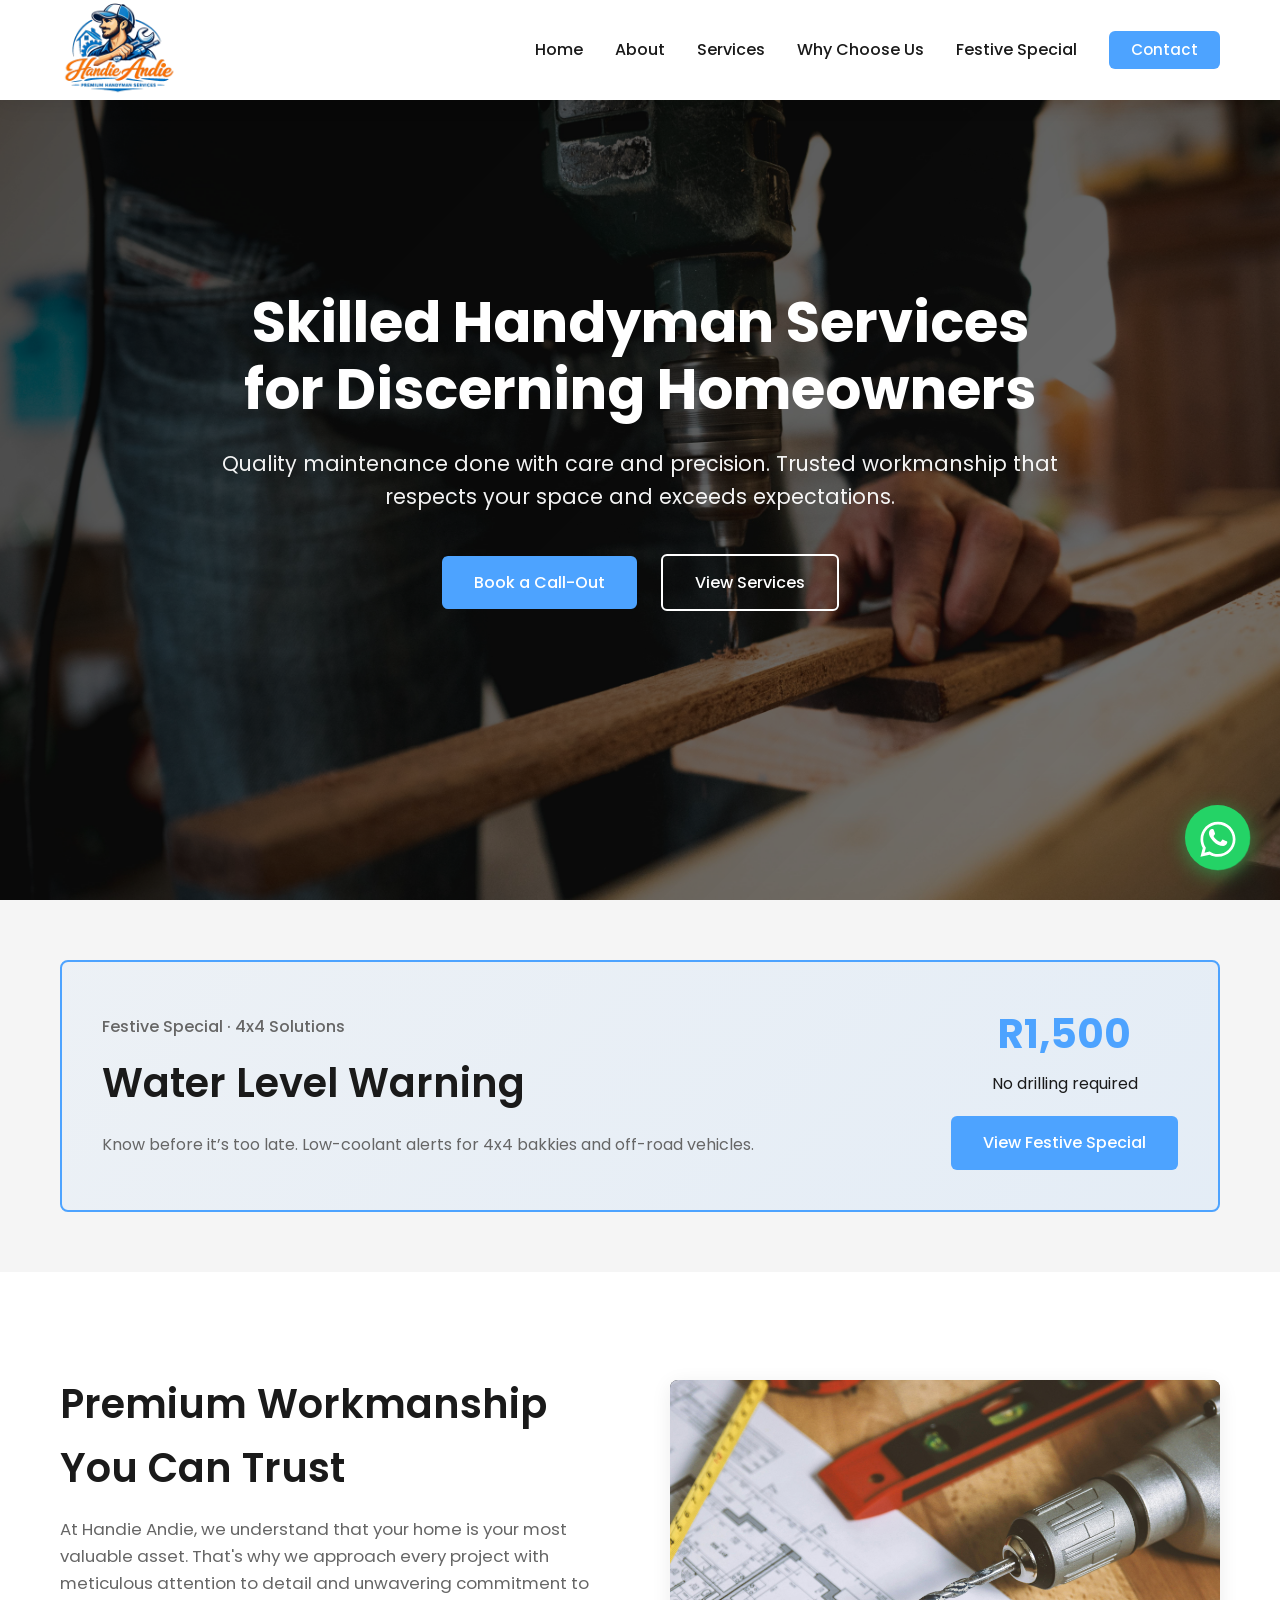
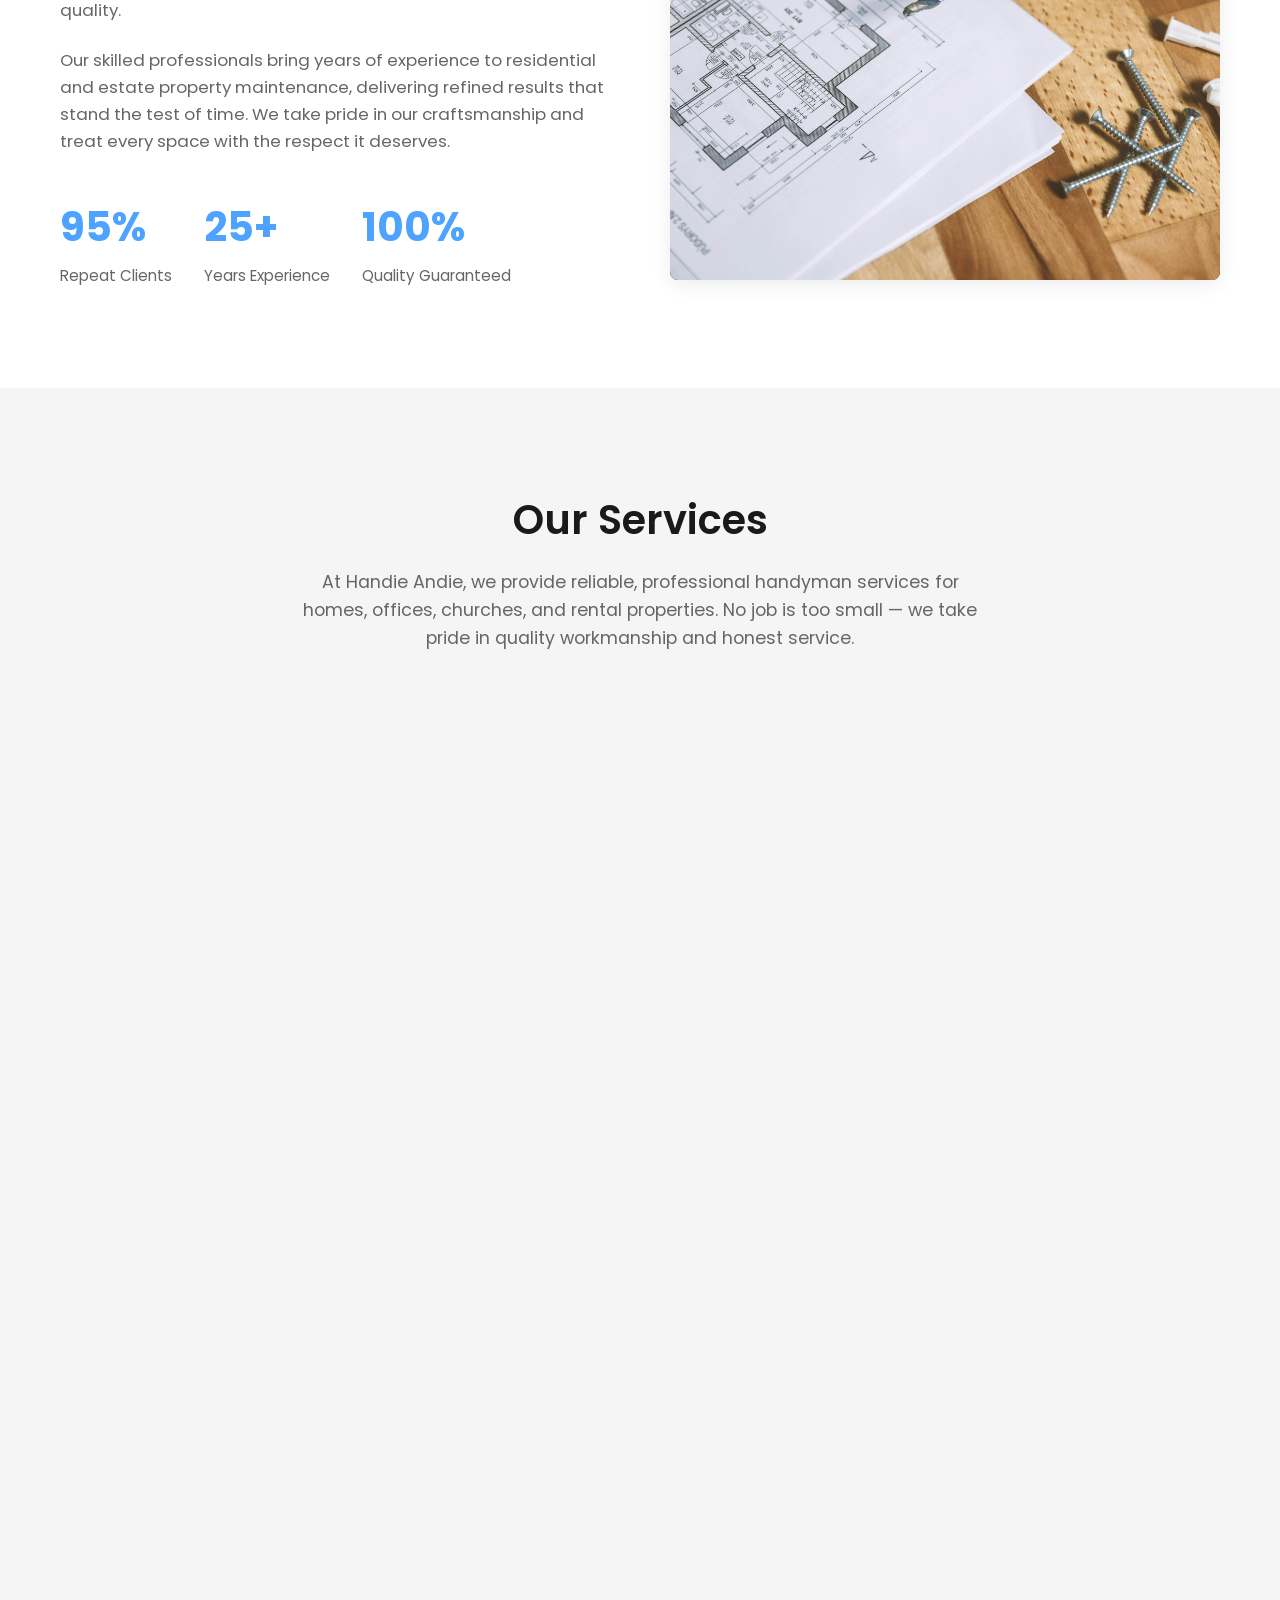
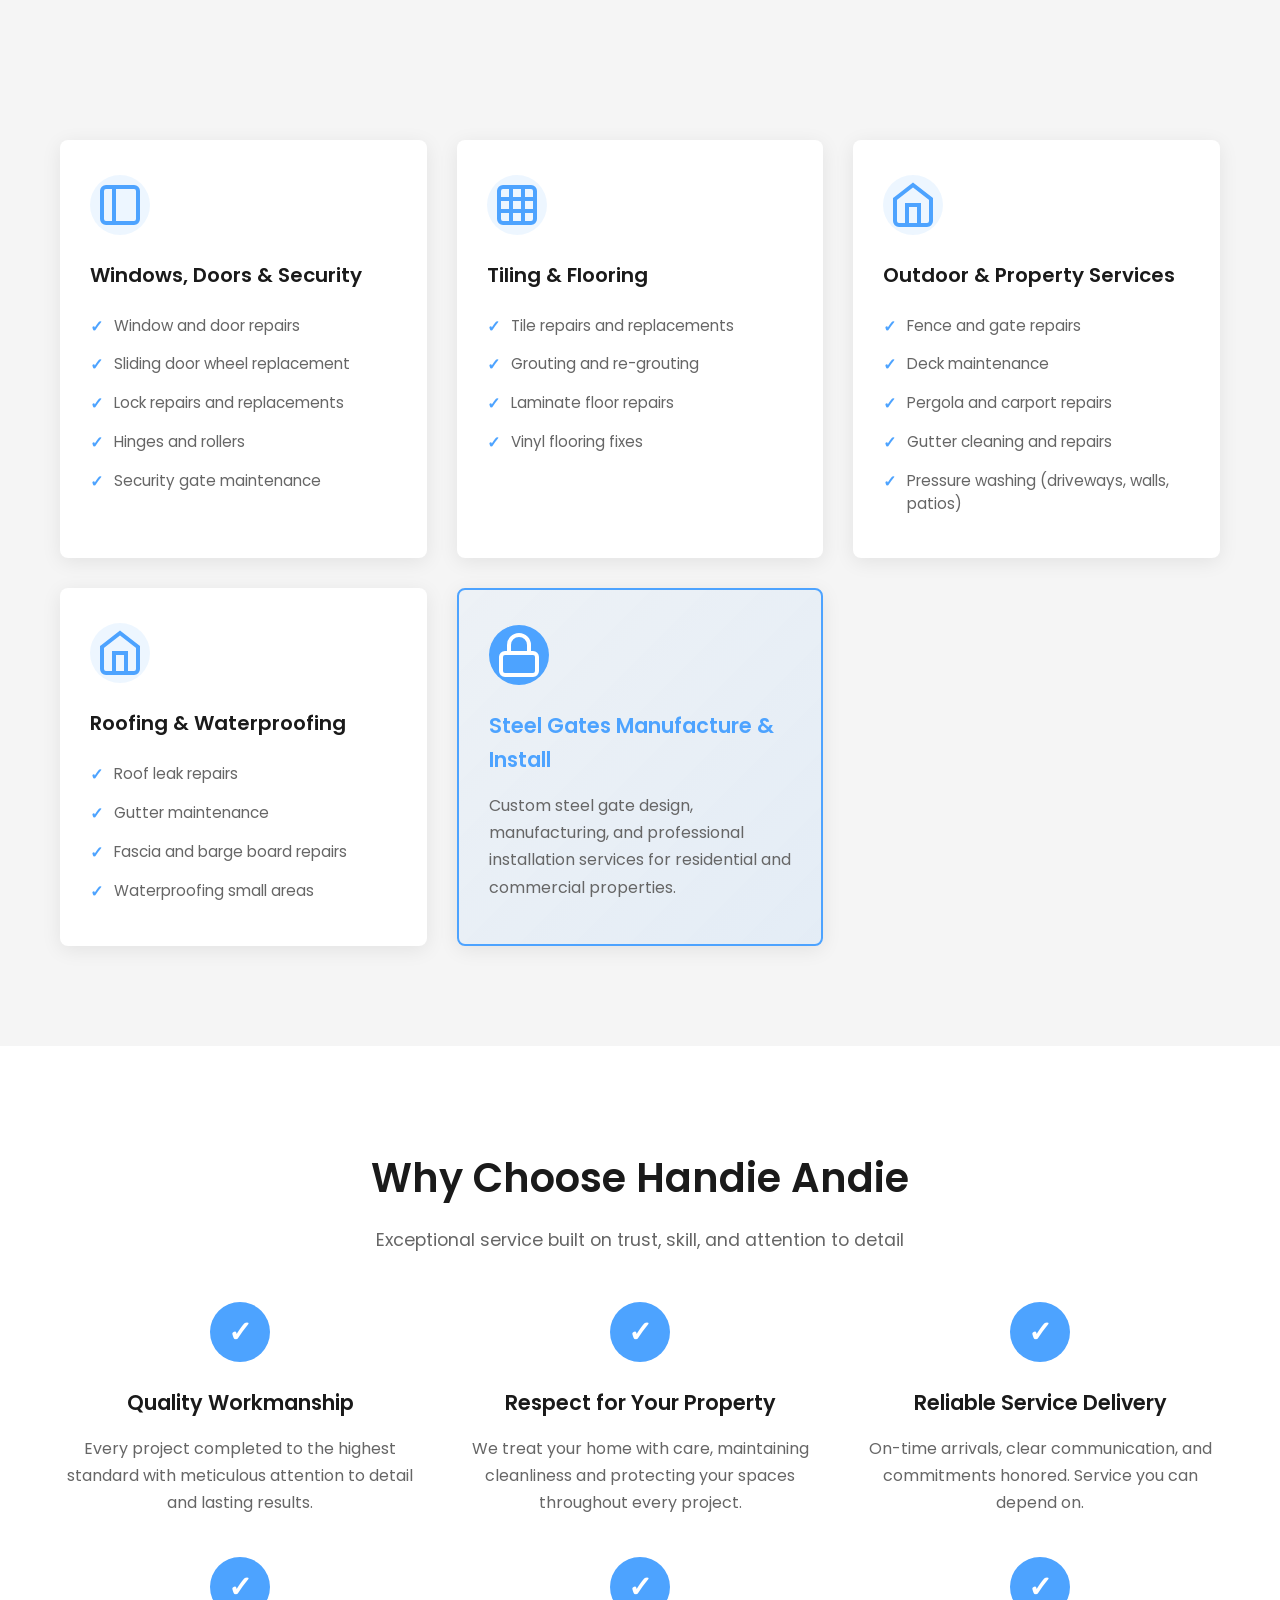
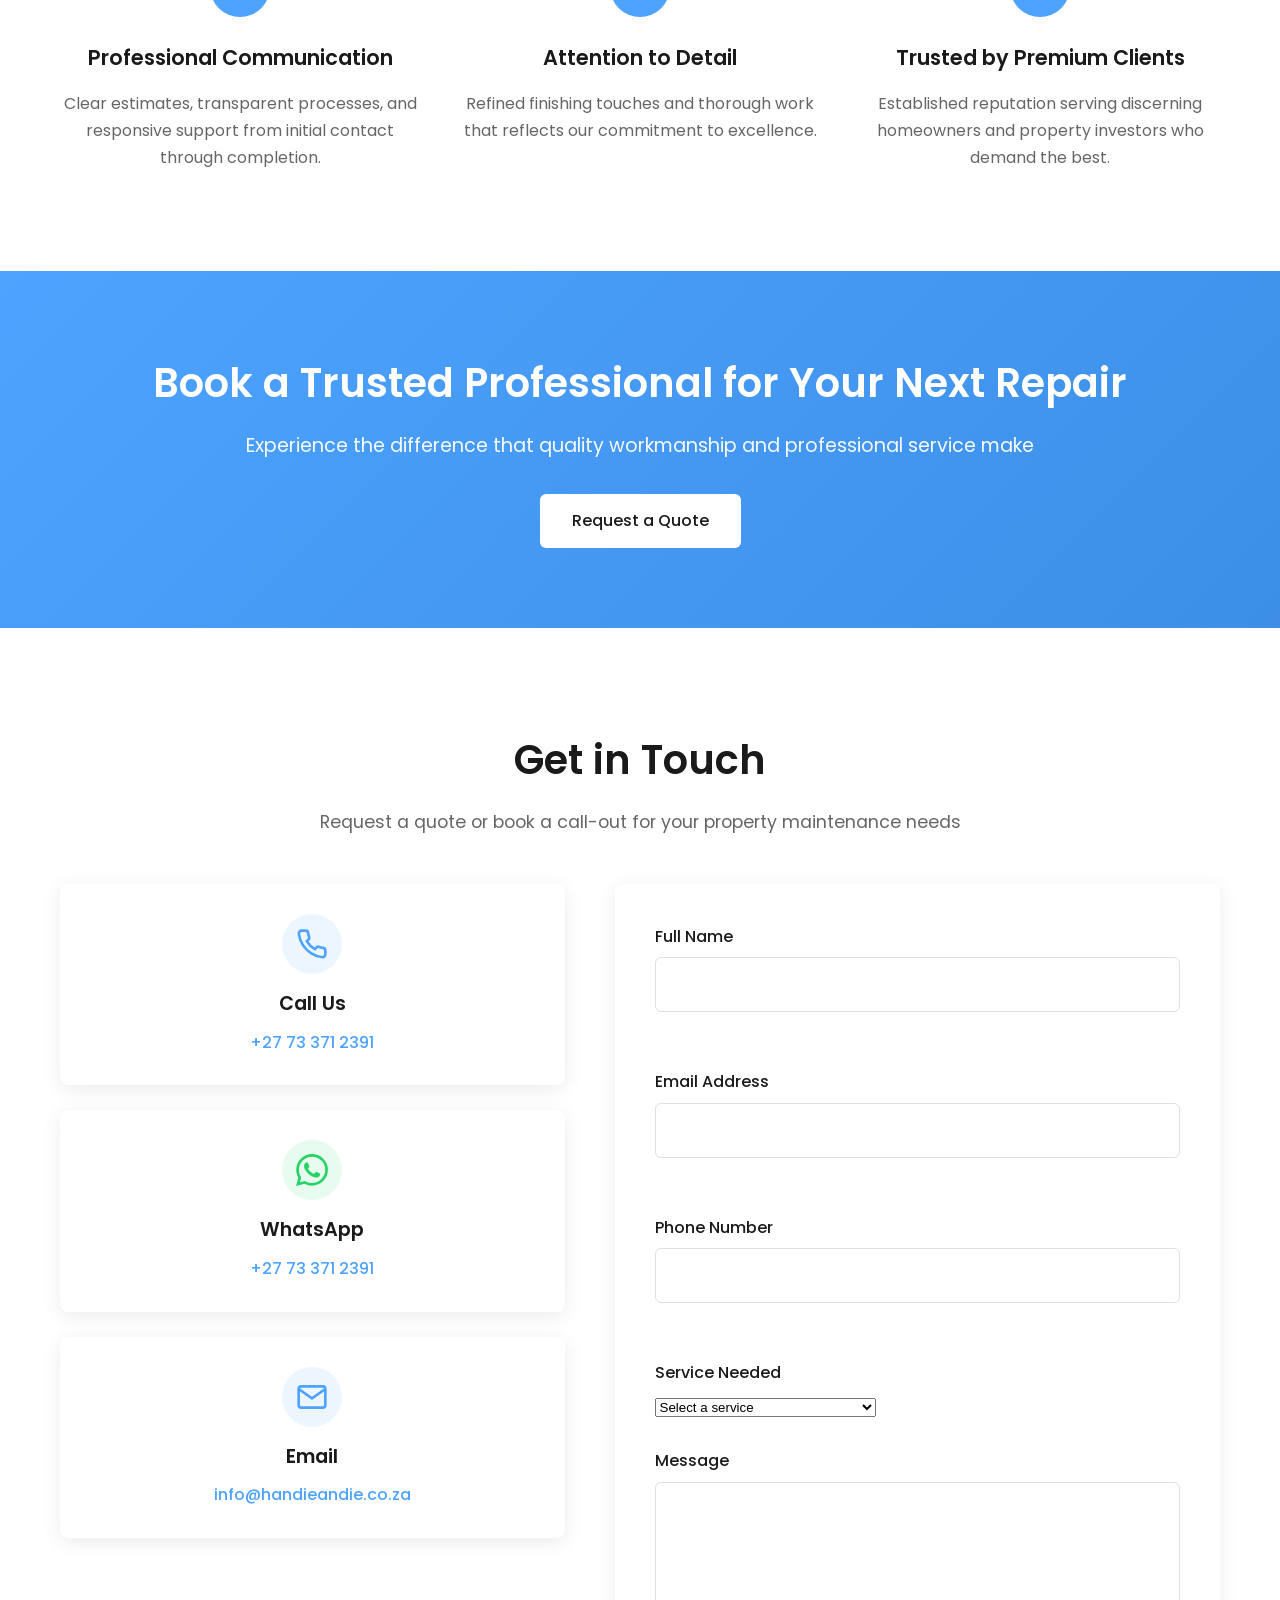
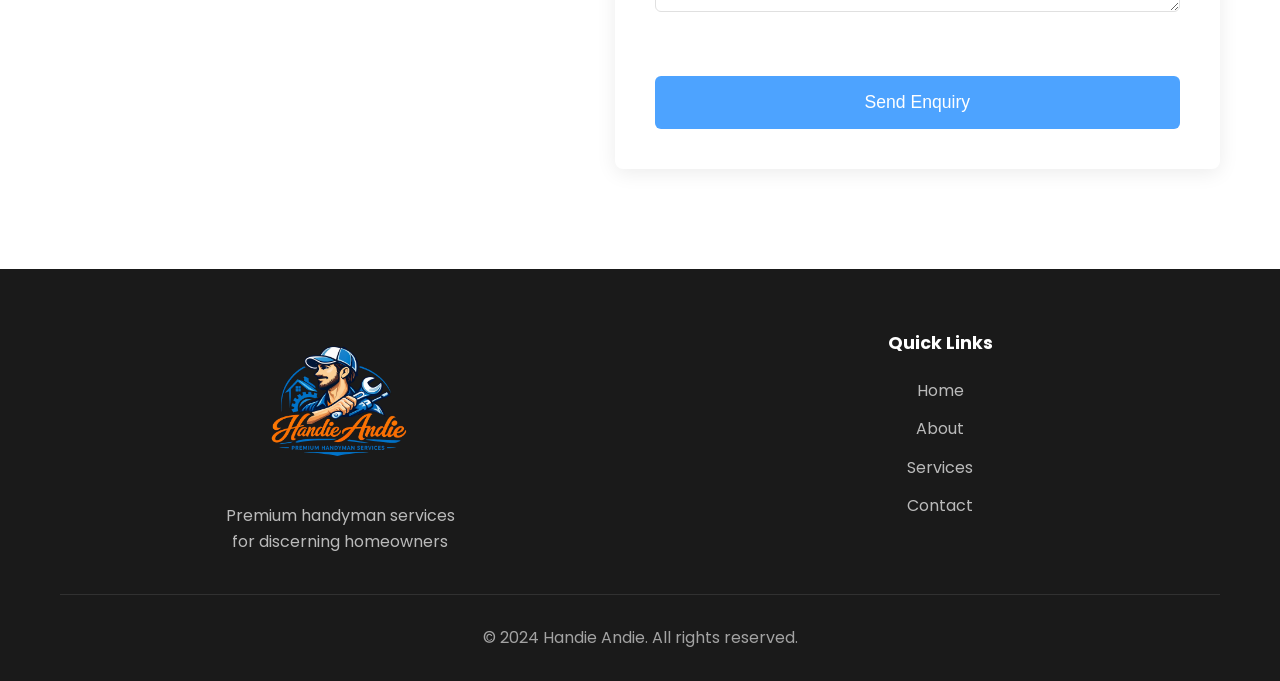
==== assets/index.html @ 2a98c017 "Add festive water-level warning special in existing Handie Andie design" ====
<!DOCTYPE html>
<html lang="en">
<head>
    <meta charset="UTF-8">
    <meta name="viewport" content="width=device-width, initial-scale=1.0">
    <meta name="description" content="Premium handyman and property maintenance services by Handie Andie. Quality workmanship for discerning homeowners.">
    <meta name="robots" content="index,follow">
    <meta name="author" content="Handie Andie">
    <link rel="canonical" href="https://handieandie.co.za/">
    <link rel="alternate" hreflang="en-ZA" href="https://handieandie.co.za/">
    <meta property="og:site_name" content="Handie Andie">
    <meta property="og:locale" content="en_ZA">
    <meta property="og:title" content="Handie Andie | Premium Handyman Services">
    <meta property="og:description" content="Premium handyman and property maintenance services by Handie Andie. Quality workmanship for discerning homeowners.">
    <meta property="og:type" content="website">
    <meta property="og:url" content="https://handieandie.co.za/">
    <meta property="og:image" content="https://handieandie.co.za/assets/images/logo.png">
    <meta property="og:image:secure_url" content="https://handieandie.co.za/assets/images/logo.png">
    <meta property="og:image:alt" content="Handie Andie Logo">
    <meta property="og:image:type" content="image/png">
    <meta property="og:image:width" content="1024">
    <meta property="og:image:height" content="1024">
    <meta name="twitter:card" content="summary_large_image">
    <meta name="twitter:title" content="Handie Andie | Premium Handyman Services">
    <meta name="twitter:description" content="Premium handyman and property maintenance services by Handie Andie. Quality workmanship for discerning homeowners.">
    <meta name="twitter:image" content="https://handieandie.co.za/assets/images/logo.png">
    <meta name="twitter:image:alt" content="Handie Andie Logo">
    <title>Handie Andie | Premium Handyman Services</title>

    <!-- Favicon -->
    <link rel="icon" href="assets/images/favicon.ico" sizes="any">
    <link rel="icon" type="image/png" sizes="32x32" href="assets/images/favicon-32x32.png">
    <link rel="icon" type="image/png" sizes="16x16" href="assets/images/favicon-16x16.png">
    <link rel="apple-touch-icon" sizes="180x180" href="assets/images/apple-touch-icon.png">
    <link rel="icon" type="image/png" sizes="192x192" href="assets/images/android-chrome-192x192.png">
    <link rel="icon" type="image/png" sizes="512x512" href="assets/images/android-chrome-512x512.png">
    
    <!-- Google Fonts -->
    <link rel="preconnect" href="https://fonts.googleapis.com">
    <link rel="preconnect" href="https://fonts.gstatic.com" crossorigin>
    <link href="https://fonts.googleapis.com/css2?family=Poppins:wght@300;400;500;600;700&display=swap" rel="stylesheet">
    
    <!-- Preload Critical Images -->
    <link rel="preload" as="image" href="assets/images/hero-1.jpg">
    <link rel="preload" as="image" href="assets/images/logo.png">
    
    <!-- Stylesheet -->
    <link rel="stylesheet" href="css/styles.css">
    <script type="application/ld+json">
    {
      "@context": "https://schema.org",
      "@graph": [
        {
          "@type": "WebSite",
          "name": "Handie Andie",
          "url": "https://handieandie.co.za/"
        },
        {
          "@type": "HomeAndConstructionBusiness",
          "name": "Handie Andie",
          "url": "https://handieandie.co.za/",
          "logo": "https://handieandie.co.za/assets/images/logo.png",
          "image": "https://handieandie.co.za/assets/images/hero-1.jpg",
          "telephone": "+27 73 371 2391",
          "email": "info@handieandie.co.za",
          "description": "Premium handyman and property maintenance services by Handie Andie. Quality workmanship for discerning homeowners.",
          "serviceType": [
            "Handyman services",
            "Property maintenance",
            "Repairs",
            "Installations"
          ],
          "areaServed": "South Africa"
        }
      ]
    }
    </script>

</head>
<body>
    <!-- Navigation -->
    <nav class="navbar" id="navbar">
        <div class="nav-container">
            <div class="nav-logo">
                <img src="assets/images/logo.png" alt="Handie Andie Logo" class="logo-img">
            </div>
            
            <div class="nav-menu" id="navMenu">
                <a href="#home" class="nav-link">Home</a>
                <a href="#about" class="nav-link">About</a>
                <a href="#services" class="nav-link">Services</a>
                <a href="#why-choose" class="nav-link">Why Choose Us</a>
                <a href="festive-special.html" class="nav-link">Festive Special</a>
                <a href="#contact" class="nav-link nav-cta btn btn-primary">Contact</a>
            </div>
            
            <div class="nav-toggle" id="navToggle">
                <span></span>
                <span></span>
                <span></span>
            </div>
        </div>
    </nav>

    <!-- Hero Section -->
    <section class="hero" id="home">
        <div class="hero-background">
            <img src="assets/images/hero-1.jpg" alt="Premium handyman service" class="hero-img">
        </div>
        <div class="hero-overlay"></div>
        <div class="hero-content">
            <h1 class="hero-title">Skilled Handyman Services for Discerning Homeowners</h1>
            <p class="hero-subtitle">Quality maintenance done with care and precision. Trusted workmanship that respects your space and exceeds expectations.</p>
            <div class="hero-buttons">
                <a href="#contact" class="btn btn-primary">Book a Call-Out</a>
                <a href="#services" class="btn btn-secondary">View Services</a>
            </div>
        </div>
    </section>

    <section class="special-home services" aria-labelledby="festive-heading">
        <div class="container">
            <div class="special-home-card service-card-featured">
                <div><p class="special-home-label">Festive Special · 4x4 Solutions</p>
                    <h2 class="section-title" id="festive-heading">Water Level Warning</h2>
                    <p class="service-description">Know before it’s too late. Low-coolant alerts for 4x4 bakkies and off-road vehicles.</p>
                </div>
                <div class="special-home-action"><p class="stat-number">R1,500</p><p>No drilling required</p><a href="festive-special.html" class="btn btn-primary">View Festive Special</a></div>
            </div>
        </div>
    </section>

    <!-- About Section -->
    <section class="about" id="about">
        <div class="container">
            <div class="about-grid">
                <div class="about-content">
                    <h2 class="section-title">Premium Workmanship You Can Trust</h2>
                    <p class="about-text">
                        At Handie Andie, we understand that your home is your most valuable asset. That's why we approach every project with meticulous attention to detail and unwavering commitment to quality.
                    </p>
                    <p class="about-text">
                        Our skilled professionals bring years of experience to residential and estate property maintenance, delivering refined results that stand the test of time. We take pride in our craftsmanship and treat every space with the respect it deserves.
                    </p>
                    <div class="about-stats">
                        <div class="stat">
                            <span class="stat-number">95%</span>
                            <span class="stat-label">Repeat Clients</span>
                        </div>
                        <div class="stat">
                            <span class="stat-number">25+</span>
                            <span class="stat-label">Years Experience</span>
                        </div>
                        <div class="stat">
                            <span class="stat-number">100%</span>
                            <span class="stat-label">Quality Guaranteed</span>
                        </div>
                    </div>
                </div>
                <div class="about-image">
                    <img data-src="assets/images/hero-2.jpg" src="assets/images/hero-2.jpg" alt="Professional handyman at work" class="about-img" loading="lazy">
                </div>
            </div>
        </div>
    </section>

    <!-- Services Section -->
<section class="services" id="services">
    <div class="container">
        <h2 class="section-title center">Our Services</h2>
        <p class="section-subtitle">At Handie Andie, we provide reliable, professional handyman services for homes, offices, churches, and rental properties. No job is too small — we take pride in quality workmanship and honest service.</p>
        
        <div class="services-grid">
            <div class="service-card">
                <div class="service-icon">
                    <svg width="48" height="48" viewBox="0 0 24 24" fill="none" stroke="currentColor" stroke-width="2">
                        <path d="M14.7 6.3a1 1 0 0 0 0 1.4l1.6 1.6a1 1 0 0 0 1.4 0l3.77-3.77a6 6 0 0 1-7.94 7.94l-6.91 6.91a2.12 2.12 0 0 1-3-3l6.91-6.91a6 6 0 0 1 7.94-7.94l-3.76 3.76z"/>
                    </svg>
                </div>
                <h3 class="service-title">General Maintenance & Repairs</h3>
                <ul class="service-list">
                    <li>General handyman repairs</li>
                    <li>Property maintenance</li>
                    <li>Small household fixes</li>
                    <li>Ongoing maintenance services</li>
                    <li>Emergency repair assistance</li>
                </ul>
            </div>

            <div class="service-card">
                <div class="service-icon">
                    <svg width="48" height="48" viewBox="0 0 24 24" fill="none" stroke="currentColor" stroke-width="2">
                        <rect x="3" y="3" width="18" height="18" rx="2"/>
                        <path d="M3 9h18M9 21V9"/>
                    </svg>
                </div>
                <h3 class="service-title">Carpentry & Woodwork</h3>
                <ul class="service-list">
                    <li>Door repairs and installations</li>
                    <li>Locks, handles, and hinges</li>
                    <li>Cupboard repairs and adjustments</li>
                    <li>Shelving installation</li>
                    <li>Skirting boards and trims</li>
                    <li>Wooden gates and fence repairs</li>
                </ul>
            </div>

            <div class="service-card">
                <div class="service-icon">
                    <svg width="48" height="48" viewBox="0 0 24 24" fill="none" stroke="currentColor" stroke-width="2">
                        <path d="M12 2.69l5.66 5.66a8 8 0 1 1-11.31 0z"/>
                        <circle cx="12" cy="12" r="1"/>
                    </svg>
                </div>
                <h3 class="service-title">Plumbing (Minor & Maintenance)</h3>
                <ul class="service-list">
                    <li>Tap repairs and replacements</li>
                    <li>Toilet repairs (leaks, flushing systems)</li>
                    <li>Basin and sink installations</li>
                    <li>Shower head and mixer replacements</li>
                    <li>Leak detection and minor repairs</li>
                    <li>Drain unblocking (light work)</li>
                </ul>
            </div>

            <div class="service-card">
                <div class="service-icon">
                    <svg width="48" height="48" viewBox="0 0 24 24" fill="none" stroke="currentColor" stroke-width="2">
                        <path d="M13 2L3 14h9l-1 8 10-12h-9l1-8z"/>
                    </svg>
                </div>
                <h3 class="service-title">Electrical (Minor & Maintenance)</h3>
                <ul class="service-list">
                    <li>Light fitting replacement</li>
                    <li>Plug and switch replacements</li>
                    <li>Ceiling fan installations</li>
                    <li>Motion sensor lights</li>
                    <li>Fault finding (basic)</li>
                    <li>General electrical maintenance</li>
                </ul>
            </div>

            <div class="service-card">
                <div class="service-icon">
                    <svg width="48" height="48" viewBox="0 0 24 24" fill="none" stroke="currentColor" stroke-width="2">
                        <path d="M12 2.69l5.66 5.66a8 8 0 1 1-11.31 0z"/>
                    </svg>
                </div>
                <h3 class="service-title">Painting & Finishing</h3>
                <ul class="service-list">
                    <li>Interior painting</li>
                    <li>Exterior painting</li>
                    <li>Touch-up painting</li>
                    <li>Doors and window frames</li>
                    <li>Waterproofing touch-ups</li>
                </ul>
            </div>

            <div class="service-card">
                <div class="service-icon">
                    <svg width="48" height="48" viewBox="0 0 24 24" fill="none" stroke="currentColor" stroke-width="2">
                        <rect x="2" y="7" width="20" height="14" rx="2"/>
                        <path d="M16 21V5a2 2 0 0 0-2-2h-4a2 2 0 0 0-2 2v16"/>
                    </svg>
                </div>
                <h3 class="service-title">Installations & Mounting</h3>
                <ul class="service-list">
                    <li>TV wall mounting</li>
                    <li>Curtain rails and blinds</li>
                    <li>Shelves and storage units</li>
                    <li>Mirrors and picture hanging</li>
                    <li>Bathroom accessories</li>
                </ul>
            </div>

            <div class="service-card">
                <div class="service-icon">
                    <svg width="48" height="48" viewBox="0 0 24 24" fill="none" stroke="currentColor" stroke-width="2">
                        <rect x="3" y="3" width="18" height="18" rx="2"/>
                        <path d="M9 3v18"/>
                    </svg>
                </div>
                <h3 class="service-title">Windows, Doors & Security</h3>
                <ul class="service-list">
                    <li>Window and door repairs</li>
                    <li>Sliding door wheel replacement</li>
                    <li>Lock repairs and replacements</li>
                    <li>Hinges and rollers</li>
                    <li>Security gate maintenance</li>
                </ul>
            </div>

            <div class="service-card">
                <div class="service-icon">
                    <svg width="48" height="48" viewBox="0 0 24 24" fill="none" stroke="currentColor" stroke-width="2">
                        <rect x="3" y="3" width="18" height="18" rx="2"/>
                        <path d="M3 9h18M3 15h18M9 3v18M15 3v18"/>
                    </svg>
                </div>
                <h3 class="service-title">Tiling & Flooring</h3>
                <ul class="service-list">
                    <li>Tile repairs and replacements</li>
                    <li>Grouting and re-grouting</li>
                    <li>Laminate floor repairs</li>
                    <li>Vinyl flooring fixes</li>
                </ul>
            </div>

            <div class="service-card">
                <div class="service-icon">
                    <svg width="48" height="48" viewBox="0 0 24 24" fill="none" stroke="currentColor" stroke-width="2">
                        <path d="M3 9l9-7 9 7v11a2 2 0 0 1-2 2H5a2 2 0 0 1-2-2z"/>
                        <polyline points="9 22 9 12 15 12 15 22"/>
                    </svg>
                </div>
                <h3 class="service-title">Outdoor & Property Services</h3>
                <ul class="service-list">
                    <li>Fence and gate repairs</li>
                    <li>Deck maintenance</li>
                    <li>Pergola and carport repairs</li>
                    <li>Gutter cleaning and repairs</li>
                    <li>Pressure washing (driveways, walls, patios)</li>
                </ul>
            </div>

            <div class="service-card">
                <div class="service-icon">
                    <svg width="48" height="48" viewBox="0 0 24 24" fill="none" stroke="currentColor" stroke-width="2">
                        <path d="M3 9l9-7 9 7v11a2 2 0 0 1-2 2H5a2 2 0 0 1-2-2z"/>
                        <polyline points="9 22 9 12 15 12 15 22"/>
                    </svg>
                </div>
                <h3 class="service-title">Roofing & Waterproofing</h3>
                <ul class="service-list">
                    <li>Roof leak repairs</li>
                    <li>Gutter maintenance</li>
                    <li>Fascia and barge board repairs</li>
                    <li>Waterproofing small areas</li>
                </ul>
            </div>

            <div class="service-card service-card-featured">
                <div class="service-icon">
                    <svg width="48" height="48" viewBox="0 0 24 24" fill="none" stroke="currentColor" stroke-width="2">
                        <rect x="3" y="11" width="18" height="11" rx="2"/>
                        <path d="M7 11V7a5 5 0 0 1 10 0v4"/>
                    </svg>
                </div>
                <h3 class="service-title">Steel Gates Manufacture & Install</h3>
                <p class="service-description">Custom steel gate design, manufacturing, and professional installation services for residential and commercial properties.</p>
            </div>
        </div>
    </div>
</section>

    <!-- Why Choose Us Section -->
    <section class="why-choose" id="why-choose">
        <div class="container">
            <h2 class="section-title center">Why Choose Handie Andie</h2>
            <p class="section-subtitle">Exceptional service built on trust, skill, and attention to detail</p>
            
            <div class="features-grid">
                <div class="feature">
                    <div class="feature-icon">✓</div>
                    <h3 class="feature-title">Quality Workmanship</h3>
                    <p class="feature-text">Every project completed to the highest standard with meticulous attention to detail and lasting results.</p>
                </div>

                <div class="feature">
                    <div class="feature-icon">✓</div>
                    <h3 class="feature-title">Respect for Your Property</h3>
                    <p class="feature-text">We treat your home with care, maintaining cleanliness and protecting your spaces throughout every project.</p>
                </div>

                <div class="feature">
                    <div class="feature-icon">✓</div>
                    <h3 class="feature-title">Reliable Service Delivery</h3>
                    <p class="feature-text">On-time arrivals, clear communication, and commitments honored. Service you can depend on.</p>
                </div>

                <div class="feature">
                    <div class="feature-icon">✓</div>
                    <h3 class="feature-title">Professional Communication</h3>
                    <p class="feature-text">Clear estimates, transparent processes, and responsive support from initial contact through completion.</p>
                </div>

                <div class="feature">
                    <div class="feature-icon">✓</div>
                    <h3 class="feature-title">Attention to Detail</h3>
                    <p class="feature-text">Refined finishing touches and thorough work that reflects our commitment to excellence.</p>
                </div>

                <div class="feature">
                    <div class="feature-icon">✓</div>
                    <h3 class="feature-title">Trusted by Premium Clients</h3>
                    <p class="feature-text">Established reputation serving discerning homeowners and property investors who demand the best.</p>
                </div>
            </div>
        </div>
    </section>

    <!-- CTA Strip -->
    <section class="cta-strip">
        <div class="container">
            <div class="cta-content">
                <h2 class="cta-title">Book a Trusted Professional for Your Next Repair</h2>
                <p class="cta-text">Experience the difference that quality workmanship and professional service make</p>
                <a href="#contact" class="btn btn-light">Request a Quote</a>
            </div>
        </div>
    </section>

    <!-- Contact Section -->
    <section class="contact" id="contact">
        <div class="container">
            <h2 class="section-title center">Get in Touch</h2>
            <p class="section-subtitle">Request a quote or book a call-out for your property maintenance needs</p>
            
            <div class="contact-content">
                <div class="contact-info">
                    <div class="contact-card">
                        <div class="contact-icon">
                            <svg width="32" height="32" viewBox="0 0 24 24" fill="none" stroke="currentColor" stroke-width="2">
                                <path d="M22 16.92v3a2 2 0 0 1-2.18 2 19.79 19.79 0 0 1-8.63-3.07 19.5 19.5 0 0 1-6-6 19.79 19.79 0 0 1-3.07-8.67A2 2 0 0 1 4.11 2h3a2 2 0 0 1 2 1.72 12.84 12.84 0 0 0 .7 2.81 2 2 0 0 1-.45 2.11L8.09 9.91a16 16 0 0 0 6 6l1.27-1.27a2 2 0 0 1 2.11-.45 12.84 12.84 0 0 0 2.81.7A2 2 0 0 1 22 16.92z"/>
                            </svg>
                        </div>
                        <h3>Call Us</h3>
                        <p><a href="tel:+27733712391">+27 73 371 2391</a></p>
                    </div>

                    <div class="contact-card">
                        <div class="contact-icon whatsapp">
                            <svg width="32" height="32" viewBox="0 0 24 24" fill="currentColor">
                                <path d="M17.472 14.382c-.297-.149-1.758-.867-2.03-.967-.273-.099-.471-.148-.67.15-.197.297-.767.966-.94 1.164-.173.199-.347.223-.644.075-.297-.15-1.255-.463-2.39-1.475-.883-.788-1.48-1.761-1.653-2.059-.173-.297-.018-.458.13-.606.134-.133.298-.347.446-.52.149-.174.198-.298.298-.497.099-.198.05-.371-.025-.52-.075-.149-.669-1.612-.916-2.207-.242-.579-.487-.5-.669-.51-.173-.008-.371-.01-.57-.01-.198 0-.52.074-.792.372-.272.297-1.04 1.016-1.04 2.479 0 1.462 1.065 2.875 1.213 3.074.149.198 2.096 3.2 5.077 4.487.709.306 1.262.489 1.694.625.712.227 1.36.195 1.871.118.571-.085 1.758-.719 2.006-1.413.248-.694.248-1.289.173-1.413-.074-.124-.272-.198-.57-.347m-5.421 7.403h-.004a9.87 9.87 0 01-5.031-1.378l-.361-.214-3.741.982.998-3.648-.235-.374a9.86 9.86 0 01-1.51-5.26c.001-5.45 4.436-9.884 9.888-9.884 2.64 0 5.122 1.03 6.988 2.898a9.825 9.825 0 012.893 6.994c-.003 5.45-4.437 9.884-9.885 9.884m8.413-18.297A11.815 11.815 0 0012.05 0C5.495 0 .16 5.335.157 11.892c0 2.096.547 4.142 1.588 5.945L.057 24l6.305-1.654a11.882 11.882 0 005.683 1.448h.005c6.554 0 11.89-5.335 11.893-11.893a11.821 11.821 0 00-3.48-8.413z"/>
                            </svg>
                        </div>
                        <h3>WhatsApp</h3>
                        <p><a href="https://wa.me/27733712391?text=Hi%20Handie%20Andie,%20I'd%20like%20to%20enquire%20about%20your%20handyman%20services." target="_blank" rel="noopener noreferrer">+27 73 371 2391</a></p>
                    </div>

                    <div class="contact-card">
                        <div class="contact-icon">
                            <svg width="32" height="32" viewBox="0 0 24 24" fill="none" stroke="currentColor" stroke-width="2">
                                <path d="M4 4h16c1.1 0 2 .9 2 2v12c0 1.1-.9 2-2 2H4c-1.1 0-2-.9-2-2V6c0-1.1.9-2 2-2z"/>
                                <polyline points="22,6 12,13 2,6"/>
                            </svg>
                        </div>
                        <h3>Email</h3>
                        <p><a href="mailto:info@handieandie.co.za">info@handieandie.co.za</a></p>
                    </div>
                </div>

                <form class="contact-form" id="contactForm" action="https://formsubmit.co/info@handieandie.co.za" method="POST">
                    <!-- FormSubmit Configuration -->
                    <input type="hidden" name="_subject" value="New enquiry from Handie Andie website">
                    <input type="hidden" name="_captcha" value="false">
                    <input type="hidden" name="_template" value="table">
                    <input type="text" name="_honey" style="display:none">
                    <div class="form-row">
                        <div class="form-group">
                            <label for="name">Full Name</label>
                            <input type="text" id="name" name="name" required>
                            <span class="error-message" id="nameError"></span>
                        </div>

                        <div class="form-group">
                            <label for="email">Email Address</label>
                            <input type="email" id="email" name="email" required>
                            <span class="error-message" id="emailError"></span>
                        </div>
                    </div>

                    <div class="form-row">
                        <div class="form-group">
                            <label for="phone">Phone Number</label>
                            <input type="tel" id="phone" name="phone" required>
                            <span class="error-message" id="phoneError"></span>
                        </div>

                        <div class="form-group">
                            <label for="service">Service Needed</label>
                            <select id="service" name="service">
                                <option value="">Select a service</option>
                                <option value="general-maintenance">General Maintenance & Repairs</option>
                                <option value="carpentry">Carpentry & Woodwork</option>
                                <option value="plumbing">Plumbing (Minor & Maintenance)</option>
                                <option value="electrical">Electrical (Minor & Maintenance)</option>
                                <option value="painting">Painting & Finishing</option>
                                <option value="installations">Installations & Mounting</option>
                                <option value="windows-doors-security">Windows, Doors & Security</option>
                                <option value="tiling-flooring">Tiling & Flooring</option>
                                <option value="outdoor-property">Outdoor & Property Services</option>
                                <option value="roofing-waterproofing">Roofing & Waterproofing</option>
                                <option value="steel-gates">Steel Gates Manufacture & Install</option>
                                <option value="other">Other</option>
                            </select>
                        </div>
                    </div>

                    <div class="form-group">
                        <label for="message">Message</label>
                        <textarea id="message" name="message" rows="4"></textarea>
                        <span class="error-message" id="messageError"></span>
                    </div>

                    <button type="submit" class="btn btn-primary btn-submit">Send Enquiry</button>
                    <div class="success-message" id="successMessage">Thank you! We'll be in touch shortly.</div>
                </form>
            </div>
        </div>
    </section>

    <!-- Footer -->
    <footer class="footer">
        <div class="container">
            <div class="footer-content">
                <div class="footer-brand">
                    <img src="assets/images/logo.png" alt="Handie Andie Logo" class="footer-logo">
                    <p>Premium handyman services for discerning homeowners</p>
                </div>
                
                <div class="footer-links">
                    <h4>Quick Links</h4>
                    <a href="#home">Home</a>
                    <a href="#about">About</a>
                    <a href="#services">Services</a>
                    <a href="#contact">Contact</a>
                </div>
                
            </div>
            
            <div class="footer-bottom">
                <p>&copy; 2024 Handie Andie. All rights reserved.</p>
            </div>
        </div>
    </footer>

    <!-- JavaScript -->
    <script src="js/main.js"></script>

    <!-- WhatsApp Widget -->
    <a href="https://wa.me/27733712391?text=Hi%20Handie%20Andie,%20I'd%20like%20to%20enquire%20about%20your%20handyman%20services." class="whatsapp-widget" target="_blank" rel="noopener noreferrer" aria-label="Chat on WhatsApp">
        <svg viewBox="0 0 32 32" fill="none" xmlns="http://www.w3.org/2000/svg">
            <path fill-rule="evenodd" clip-rule="evenodd" d="M16 31C23.732 31 30 24.732 30 17C30 9.26801 23.732 3 16 3C8.26801 3 2 9.26801 2 17C2 19.5109 2.661 21.8674 3.81847 23.905L2 31L9.31486 29.3038C11.3014 30.3854 13.5789 31 16 31ZM16 28.8462C22.5425 28.8462 27.8462 23.5425 27.8462 17C27.8462 10.4575 22.5425 5.15385 16 5.15385C9.45755 5.15385 4.15385 10.4575 4.15385 17C4.15385 19.5328 4.9445 21.8811 6.29184 23.7885L5.23077 27.7692L9.27993 26.7569C11.1894 28.0746 13.5126 28.8462 16 28.8462Z" fill="white"/>
            <path d="M12.5 9.49989C12.1672 8.83131 11.6565 8.8905 11.1407 8.8905C10.2188 8.8905 8.78125 9.99478 8.78125 12.05C8.78125 13.7343 9.52345 15.578 12.0244 18.3361C14.438 20.9979 17.6094 22.3748 20.2422 22.3279C22.875 22.2811 23.4167 20.0154 23.4167 19.2503C23.4167 18.9112 23.2062 18.742 23.0613 18.696C22.1641 18.2654 20.5093 17.4631 20.1328 17.3124C19.7563 17.1617 19.5597 17.3656 19.4375 17.4765C19.0961 17.8018 18.4193 18.7608 18.1875 18.9765C17.9558 19.1922 17.6103 19.083 17.4665 19.0015C16.9374 18.7892 15.5029 18.1511 14.3595 17.0426C12.9453 15.6718 12.8623 15.2001 12.5959 14.7803C12.3828 14.4444 12.5392 14.2384 12.6172 14.1483C12.9219 13.7968 13.3426 13.254 13.5313 12.9843C13.7199 12.7145 13.5702 12.305 13.4803 12.05C13.0938 10.953 12.7663 10.0347 12.5 9.49989Z" fill="white"/>
        </svg>
    </a>

</body>
</html>
---- assets/css/styles.css ----
/* ===================================
   HANDIE ANDIE PREMIUM STYLES
   =================================== */

/* Base Styles & Reset */
* {
    margin: 0;
    padding: 0;
    box-sizing: border-box;
}

:root {
    --primary-color: #4da3ff;
    --dark-color: #1a1a1a;
    --light-color: #ffffff;
    --gray-color: #666666;
    --light-gray: #f5f5f5;
    --border-color: #e0e0e0;
    --shadow: 0 4px 20px rgba(0, 0, 0, 0.08);
    --shadow-hover: 0 8px 30px rgba(0, 0, 0, 0.12);
    --transition: all 0.3s ease;
}

html {
    scroll-behavior: smooth;
}

body {
    font-family: 'Poppins', sans-serif;
    font-size: 16px;
    line-height: 1.6;
    color: var(--dark-color);
    background-color: var(--light-color);
    overflow-x: hidden;
}

img {
    max-width: 100%;
    height: auto;
    display: block;
}

a {
    text-decoration: none;
    color: inherit;
}

/* Container */
.container {
    max-width: 1200px;
    margin: 0 auto;
    padding: 0 20px;
    width: 100%;
}

/* Section Titles */
.section-title {
    font-size: 2.5rem;
    font-weight: 600;
    margin-bottom: 1rem;
    color: var(--dark-color);
}

.section-title.center {
    text-align: center;
}

.section-subtitle {
    font-size: 1.1rem;
    color: var(--gray-color);
    text-align: center;
    margin-bottom: 3rem;
    max-width: 700px;
    margin-left: auto;
    margin-right: auto;
}

/* Buttons */
.btn {
    display: inline-block;
    padding: 14px 32px;
    font-size: 1rem;
    font-weight: 500;
    border-radius: 6px;
    transition: var(--transition);
    cursor: pointer;
    border: none;
    text-align: center;
}

.btn-primary {
    background-color: var(--primary-color);
    color: var(--light-color);
}

.btn-primary:hover {
    background-color: #3d8fe6;
    transform: translateY(-2px);
    box-shadow: 0 6px 20px rgba(77, 163, 255, 0.3);
}

.btn-secondary {
    background-color: transparent;
    color: var(--light-color);
    border: 2px solid var(--light-color);
}

.btn-secondary:hover {
    background-color: var(--light-color);
    color: var(--dark-color);
}

.btn-light {
    background-color: var(--light-color);
    color: var(--dark-color);
}

.btn-light:hover {
    background-color: var(--light-gray);
    transform: translateY(-2px);
    box-shadow: var(--shadow-hover);
}

/* Prevent layout shift on load */
html, body {
    width: 100%;
    overflow-x: hidden;
    position: relative;
}

body {
    min-height: 100vh;
}

/* ===================================
   NAVIGATION
   =================================== */
.navbar {
    position: fixed;
    top: 0;
    left: 0;
    right: 0;
    width: 100%;
    background-color: var(--light-color);
    box-shadow: var(--shadow);
    z-index: 1000;
    transition: var(--transition);
    height: 100px;
}

.nav-container {
    max-width: 1200px;
    margin: 0 auto;
    padding: 0 20px;
    display: flex;
    justify-content: space-between;
    align-items: center;
    height: 100%;
    width: 100%;
}

.nav-logo {
    display: flex;
    align-items: center;
    gap: 12px;
    font-size: 1.5rem;
    font-weight: 600;
    color: var(--dark-color);
    min-height: 100px; /* Prevent layout shift */
}

.logo-img {
    width: 120px;
    height: 120px;
    object-fit: contain;
    background-color: transparent; /* Prevent flash */
}

.nav-menu {
    display: flex;
    gap: 2rem;
    align-items: center;
}

.nav-link {
    color: var(--dark-color);
    font-weight: 500;
    transition: var(--transition);
    position: relative;
}

.nav-link:hover {
    color: var(--primary-color);
}

.nav-link::after {
    content: '';
    position: absolute;
    bottom: -5px;
    left: 0;
    width: 0;
    height: 2px;
    background-color: var(--primary-color);
    transition: var(--transition);
}


.nav-link.nav-cta {
    color: var(--light-color);
    padding: 10px 22px;
    border-radius: 6px;
    font-size: 0.95rem;
    line-height: 1.2;
}

.nav-link.nav-cta::after {
    display: none;
}

.nav-link.nav-cta:hover {
    color: var(--light-color);
    transform: translateY(-1px);
    box-shadow: 0 6px 18px rgba(77, 163, 255, 0.35);
}
.nav-link:hover::after {
    width: 100%;
}

.nav-toggle {
    display: none;
    flex-direction: column;
    gap: 5px;
    cursor: pointer;
}

.nav-toggle span {
    width: 28px;
    height: 3px;
    background-color: var(--dark-color);
    transition: var(--transition);
    border-radius: 2px;
}

/* ===================================
   HERO SECTION
   =================================== */
.hero {
    position: relative;
    height: 100vh;
    min-height: 600px;
    display: flex;
    align-items: center;
    justify-content: center;
    overflow: hidden;
    background-color: #1a1a1a;
}

.hero-background {
    position: absolute;
    top: 0;
    left: 0;
    width: 100%;
    height: 100%;
    z-index: 1;
    background-color: #2a2a2a;
}

.hero-img {
    width: 100%;
    height: 100%;
    object-fit: cover;
    object-position: center;
    will-change: transform;
}

.hero-overlay {
    position: absolute;
    top: 0;
    left: 0;
    width: 100%;
    height: 100%;
    background: linear-gradient(135deg, rgba(0, 0, 0, 0.7) 0%, rgba(0, 0, 0, 0.5) 100%);
    z-index: 2;
}

.hero-content {
    position: relative;
    z-index: 3;
    text-align: center;
    color: var(--light-color);
    max-width: 900px;
    width: 100%;
    padding: 0 20px;
    margin: 0 auto;
    opacity: 0;
    animation: fadeInUp 1s ease forwards;
    animation-delay: 0.3s;
}

.hero-title {
    font-size: 3.5rem;
    font-weight: 700;
    margin-bottom: 1.5rem;
    line-height: 1.2;
    text-align: center;
}

.hero-subtitle {
    font-size: 1.3rem;
    margin-bottom: 2.5rem;
    line-height: 1.6;
    opacity: 0.95;
    text-align: center;
}

.hero-buttons {
    display: flex;
    gap: 1.5rem;
    justify-content: center;
    align-items: center;
    flex-wrap: wrap;
}

@keyframes fadeInUp {
    from {
        opacity: 0;
        transform: translateY(30px);
    }
    to {
        opacity: 1;
        transform: translateY(0);
    }
}

/* ===================================
   IMAGE LOADING OPTIMIZATION
   =================================== */
img {
    max-width: 100%;
    height: auto;
    display: block;
}

/* Prevent layout shift while images load */
.hero-img,
.about-img {
    background-color: #2a2a2a;
    min-height: 100%;
}

/* Add a subtle loading effect */
.hero-background::before {
    content: '';
    position: absolute;
    top: 0;
    left: 0;
    width: 100%;
    height: 100%;
    background: linear-gradient(90deg, 
        rgba(42, 42, 42, 0.8) 0%, 
        rgba(58, 58, 58, 0.8) 50%, 
        rgba(42, 42, 42, 0.8) 100%);
    background-size: 200% 100%;
    animation: shimmer 2s infinite;
    z-index: 1;
    opacity: 0;
    transition: opacity 0.3s ease;
}

.hero-background.loading::before {
    opacity: 1;
}

@keyframes shimmer {
    0% {
        background-position: -200% 0;
    }
    100% {
        background-position: 200% 0;
    }
}

/* ===================================
   ABOUT SECTION
   =================================== */
.about {
    padding: 100px 0;
    background-color: var(--light-color);
}

.about-grid {
    display: grid;
    grid-template-columns: 1fr 1fr;
    gap: 60px;
    align-items: center;
}

.about-content {
    opacity: 0;
    transform: translateX(-30px);
    transition: var(--transition);
}

.about-content.visible {
    opacity: 1;
    transform: translateX(0);
}

.about-text {
    color: var(--gray-color);
    margin-bottom: 1.5rem;
    font-size: 1.05rem;
}

.about-stats {
    display: flex;
    gap: 2rem;
    margin-top: 2.5rem;
}

.stat {
    display: flex;
    flex-direction: column;
}

.stat-number {
    font-size: 2.5rem;
    font-weight: 700;
    color: var(--primary-color);
    margin-bottom: 0.3rem;
}

.stat-label {
    font-size: 0.95rem;
    color: var(--gray-color);
}

.about-image {
    opacity: 0;
    transform: translateX(30px);
    transition: var(--transition);
}

.about-image.visible {
    opacity: 1;
    transform: translateX(0);
}

.about-img {
    width: 100%;
    height: 500px;
    object-fit: cover;
    border-radius: 8px;
    box-shadow: var(--shadow);
}

/* ===================================
   SERVICES SECTION
   =================================== */
.services {
    padding: 100px 0;
    background-color: var(--light-gray);
}

.services-grid {
    display: grid;
    grid-template-columns: repeat(auto-fit, minmax(320px, 1fr));
    gap: 30px;
}

.service-card {
    background-color: var(--light-color);
    padding: 35px 30px;
    border-radius: 8px;
    box-shadow: var(--shadow);
    transition: var(--transition);
    opacity: 0;
    transform: translateY(30px);
    display: flex;
    flex-direction: column;
}

.service-card.visible {
    opacity: 1;
    transform: translateY(0);
}

.service-card:hover {
    transform: translateY(-8px);
    box-shadow: var(--shadow-hover);
}

.service-icon {
    width: 60px;
    height: 60px;
    background-color: rgba(77, 163, 255, 0.1);
    border-radius: 50%;
    display: flex;
    align-items: center;
    justify-content: center;
    margin-bottom: 1.5rem;
    color: var(--primary-color);
}

.service-title {
    font-size: 1.25rem;
    font-weight: 600;
    margin-bottom: 1rem;
    color: var(--dark-color);
}

.service-description {
    color: var(--gray-color);
    line-height: 1.7;
    margin: 0;
}

.service-list {
    list-style: none;
    padding: 0;
    margin: 0;
}

.service-list li {
    color: var(--gray-color);
    padding: 8px 0;
    padding-left: 24px;
    position: relative;
    line-height: 1.5;
    font-size: 0.95rem;
}

.service-list li::before {
    content: '✓';
    position: absolute;
    left: 0;
    color: var(--primary-color);
    font-weight: 700;
    font-size: 1rem;
}

/* Featured service card */
.service-card-featured {
    background: linear-gradient(135deg, rgba(77, 163, 255, 0.05) 0%, rgba(77, 163, 255, 0.1) 100%);
    border: 2px solid var(--primary-color);
}

.service-card-featured .service-icon {
    background-color: var(--primary-color);
    color: var(--light-color);
}

.service-card-featured .service-title {
    color: var(--primary-color);
    font-size: 1.3rem;
}

/* ===================================
   WHY CHOOSE US SECTION
   =================================== */
.why-choose {
    padding: 100px 0;
    background-color: var(--light-color);
}

.features-grid {
    display: grid;
    grid-template-columns: repeat(auto-fit, minmax(300px, 1fr));
    gap: 40px;
}

.feature {
    text-align: center;
    opacity: 0;
    transform: translateY(30px);
    transition: var(--transition);
}

.feature.visible {
    opacity: 1;
    transform: translateY(0);
}

.feature-icon {
    width: 60px;
    height: 60px;
    background-color: var(--primary-color);
    color: var(--light-color);
    border-radius: 50%;
    display: flex;
    align-items: center;
    justify-content: center;
    margin: 0 auto 1.5rem;
    font-size: 1.8rem;
    font-weight: 700;
}

.feature-title {
    font-size: 1.3rem;
    font-weight: 600;
    margin-bottom: 1rem;
    color: var(--dark-color);
}

.feature-text {
    color: var(--gray-color);
    line-height: 1.7;
}

/* ===================================
   CTA STRIP
   =================================== */
.cta-strip {
    padding: 80px 0;
    background: linear-gradient(135deg, var(--primary-color) 0%, #3d8fe6 100%);
    color: var(--light-color);
}

.cta-content {
    text-align: center;
}

.cta-title {
    font-size: 2.5rem;
    font-weight: 600;
    margin-bottom: 1rem;
    color: var(--light-color);
}

.cta-text {
    font-size: 1.2rem;
    margin-bottom: 2rem;
    opacity: 0.95;
}

/* ===================================
   CONTACT SECTION
   =================================== */
.contact {
    padding: 100px 0;
    position: relative;
    overflow: hidden;
}

.contact::before {
    content: '';
    position: absolute;
    top: 0;
    left: 0;
    right: 0;
    bottom: 0;
    background-image: url('../assets/images/contact-bg.jpg');
    background-size: cover;
    background-position: center;
    background-attachment: fixed;
    opacity: 0.1;
    z-index: 0;
}

.contact .container {
    position: relative;
    z-index: 1;
}

.contact-content {
    display: grid;
    grid-template-columns: 1fr 1.2fr;
    gap: 50px;
    align-items: start;
}

.contact-info {
    display: flex;
    flex-direction: column;
    gap: 25px;
}

.contact-card {
    background-color: var(--light-color);
    padding: 30px;
    border-radius: 8px;
    box-shadow: var(--shadow);
    text-align: center;
    transition: var(--transition);
}

.contact-card:hover {
    transform: translateY(-5px);
    box-shadow: var(--shadow-hover);
}

.contact-icon {
    width: 60px;
    height: 60px;
    background-color: rgba(77, 163, 255, 0.1);
    border-radius: 50%;
    display: flex;
    align-items: center;
    justify-content: center;
    margin: 0 auto 15px;
    color: var(--primary-color);
}

.contact-icon.whatsapp {
    background-color: rgba(37, 211, 102, 0.1);
    color: #25d366;
}

.contact-card h3 {
    font-size: 1.2rem;
    font-weight: 600;
    margin-bottom: 10px;
    color: var(--dark-color);
}

.contact-card p {
    margin: 0;
}

.contact-card a {
    color: var(--primary-color);
    font-weight: 500;
    transition: var(--transition);
}

.contact-card a:hover {
    color: #3d8fe6;
}

.contact-form {
    background-color: var(--light-color);
    padding: 40px;
    border-radius: 8px;
    box-shadow: var(--shadow);
}

.form-group {
    margin-bottom: 1.8rem;
}

.form-group label {
    display: block;
    margin-bottom: 0.5rem;
    font-weight: 500;
    color: var(--dark-color);
}

.form-group input,
.form-group textarea {
    width: 100%;
    padding: 14px;
    border: 1px solid var(--border-color);
    border-radius: 6px;
    font-family: 'Poppins', sans-serif;
    font-size: 1rem;
    transition: var(--transition);
}

.form-group input:focus,
.form-group textarea:focus {
    outline: none;
    border-color: var(--primary-color);
    box-shadow: 0 0 0 3px rgba(77, 163, 255, 0.1);
}

.form-group textarea {
    resize: vertical;
}

.error-message {
    display: block;
    color: #e74c3c;
    font-size: 0.85rem;
    margin-top: 0.5rem;
    min-height: 20px;
}

.btn-submit {
    width: 100%;
    font-size: 1.1rem;
    padding: 16px;
}

.success-message {
    display: none;
    background-color: #27ae60;
    color: var(--light-color);
    padding: 1rem;
    border-radius: 6px;
    text-align: center;
    margin-top: 1rem;
    animation: fadeInUp 0.5s ease;
}

.success-message.show {
    display: block;
}

/* ===================================
   FOOTER
   =================================== */
.footer {
    background-color: var(--dark-color);
    color: var(--light-color);
    padding: 60px 0 30px;
}

.footer-content {
    display: grid;
    grid-template-columns: repeat(auto-fit, minmax(250px, 1fr));
    gap: 40px;
    margin-bottom: 40px;
    justify-items: center;
    text-align: center;
}

.footer-brand {
    display: flex;
    flex-direction: column;
    align-items: center;
    gap: 1rem;
}

.footer-logo {
    width: 150px;
    height: auto;
    object-fit: contain;
    margin-bottom: 0.5rem;
}

.footer-brand p {
    color: rgba(255, 255, 255, 0.7);
    line-height: 1.6;
    max-width: 250px;
}

.footer-links,
.footer-social {
    display: flex;
    flex-direction: column;
    gap: 0.8rem;
    align-items: center;
}

.footer-links h4,
.footer-social h4 {
    font-size: 1.1rem;
    margin-bottom: 0.5rem;
}

.footer-links a,
.footer-social a {
    color: rgba(255, 255, 255, 0.7);
    transition: var(--transition);
}

.footer-links a:hover,
.footer-social a:hover {
    color: var(--primary-color);
}

.footer-bottom {
    text-align: center;
    padding-top: 30px;
    border-top: 1px solid rgba(255, 255, 255, 0.1);
}

.footer-bottom p {
    color: rgba(255, 255, 255, 0.6);
}

/* ===================================
   WHATSAPP WIDGET
   =================================== */
.whatsapp-widget {
    position: fixed;
    bottom: 30px;
    right: 30px;
    width: 65px;
    height: 65px;
    background-color: #25d366;
    border-radius: 50%;
    display: flex;
    align-items: center;
    justify-content: center;
    color: var(--light-color);
    box-shadow: 0 4px 20px rgba(37, 211, 102, 0.5);
    z-index: 999;
    transition: all 0.3s ease;
    cursor: pointer;
    text-decoration: none;
}

.whatsapp-widget:hover {
    transform: scale(1.1);
    box-shadow: 0 6px 25px rgba(37, 211, 102, 0.7);
    background-color: #20ba5a;
}

.whatsapp-widget svg {
    width: 40px;
    height: 40px;
    position: relative;
    z-index: 2;
}

/* Pulse animation */
.whatsapp-widget::before {
    content: '';
    position: absolute;
    top: 50%;
    left: 50%;
    transform: translate(-50%, -50%);
    width: 100%;
    height: 100%;
    border-radius: 50%;
    background-color: rgba(37, 211, 102, 0.5);
    animation: pulse 2s ease-out infinite;
    z-index: 0;
}

@keyframes pulse {
    0% {
        transform: translate(-50%, -50%) scale(1);
        opacity: 1;
    }
    100% {
        transform: translate(-50%, -50%) scale(1.4);
        opacity: 0;
    }
}

/* Mobile responsive */
@media (max-width: 768px) {
    .whatsapp-widget {
        bottom: 20px;
        right: 20px;
        width: 60px;
        height: 60px;
    }
    
    .whatsapp-widget svg {
        width: 35px;
        height: 35px;
    }
}

/* ===================================
   RESPONSIVE DESIGN
   =================================== */

@media (max-width: 968px) {
    .hero-title {
        font-size: 2.5rem;
    }

    .hero-subtitle {
        font-size: 1.1rem;
    }

    .about-grid {
        grid-template-columns: 1fr;
        gap: 40px;
    }

    .about-img {
        height: 400px;
    }

    .about-stats {
        justify-content: space-around;
    }

    .section-title {
        font-size: 2rem;
    }

    .cta-title {
        font-size: 2rem;
    }
}

@media (max-width: 768px) {
    /* Navigation */
    .nav-menu {
        position: fixed;
        top: 100px;
        left: 0;
        right: 0;
        background-color: var(--light-color);
        flex-direction: column;
        gap: 0;
        padding: 0;
        box-shadow: var(--shadow);
        max-height: 0;
        overflow: hidden;
        transition: max-height 0.3s ease;
    }

    .nav-menu.active {
        max-height: 400px;
        padding: 20px 0;
    }

    .nav-link {
        padding: 15px 20px;
        width: 100%;
        text-align: center;
        border-bottom: 1px solid var(--border-color);
    }

    .nav-link:last-child {
        border-bottom: none;
    }

    .nav-toggle {
        display: flex;
    }

    .nav-toggle.active span:nth-child(1) {
        transform: rotate(45deg) translate(8px, 8px);
    }

    .nav-toggle.active span:nth-child(2) {
        opacity: 0;
    }

    .nav-toggle.active span:nth-child(3) {
        transform: rotate(-45deg) translate(7px, -7px);
    }

    /* Hero */
    .hero {
        height: 100vh;
        min-height: 100vh;
        padding-top: 100px;
    }

    .hero-content {
        padding: 0 30px;
        width: 100%;
        max-width: 100%;
        display: flex;
        flex-direction: column;
        align-items: center;
        justify-content: center;
    }

    .hero-title {
        font-size: 2rem;
        line-height: 1.3;
        text-align: center;
        margin-bottom: 1.5rem;
    }

    .hero-subtitle {
        font-size: 1rem;
        line-height: 1.6;
        text-align: center;
        margin-bottom: 2rem;
    }

    .hero-buttons {
        flex-direction: column;
        gap: 1rem;
        width: 100%;
        max-width: 300px;
        align-items: stretch;
    }

    .btn {
        width: 100%;
        text-align: center;
    }

    /* About */
    .about-stats {
        flex-direction: column;
        gap: 1.5rem;
    }

    /* Services */
    .services-grid {
        grid-template-columns: 1fr;
    }
    
    .service-card {
        padding: 30px 25px;
    }
    
    .service-list li {
        font-size: 0.9rem;
        padding: 6px 0;
        padding-left: 22px;
    }

    /* Features */
    .features-grid {
        grid-template-columns: 1fr;
    }

    /* Contact */
    .contact-content {
        grid-template-columns: 1fr;
        gap: 40px;
    }

    .contact-card {
        padding: 25px 20px;
    }

    .contact-form {
        padding: 30px 20px;
    }

    /* Footer */
.footer-content {
    grid-template-columns: 1fr;
    text-align: center;
}

.footer-brand {
    align-items: center;
}

.footer-logo {
    width: 120px;
}

.footer-brand p {
    text-align: center;
    max-width: 100%;
}

.footer-links,
.footer-social {
    align-items: center;
}
    /* WhatsApp Widget Mobile */
    .whatsapp-widget {
        bottom: 20px;
        right: 20px;
        width: 55px;
        height: 55px;
    }
    
    .whatsapp-widget svg {
        width: 28px;
        height: 28px;
    }
}

@media (max-width: 480px) {
    .hero {
        min-height: 100vh;
    }
    
    .hero-content {
        padding: 0 20px;
    }
    
    .hero-title {
        font-size: 1.75rem;
        line-height: 1.3;
    }

    .hero-subtitle {
        font-size: 0.95rem;
        line-height: 1.5;
    }

    .section-title {
        font-size: 1.8rem;
    }

    .stat-number {
        font-size: 2rem;
    }

    .service-card {
        padding: 30px 20px;
    }
}


/* Festive special — uses the existing Handie Andie design tokens. */
.special-home { padding: 60px 0; }
.special-home-card { display: grid; grid-template-columns: 1fr auto; gap: 40px; align-items: center; padding: 40px; border-radius: 8px; }
.special-home-label { color: var(--gray-color); font-weight: 500; margin-bottom: 12px; }
.special-home-action { text-align: center; }
.special-home-action .btn { margin-top: 20px; }
.festive-page .hero { height: auto; min-height: 100vh; padding: 160px 0 80px; }
.festive-page .hero-content { opacity: 1; animation: none; }
.special-eyebrow { font-weight: 500; margin-bottom: 24px; }
.festive-page .hero-subtitle { margin-bottom: 20px; }
.special-audience { opacity: 0.95; }
.special-offer { display: flex; flex-direction: column; gap: 6px; margin: 24px auto 32px; }
.special-price { font-size: 2.5rem; font-weight: 700; line-height: 1.2; }
.festive-page .service-card { opacity: 1; transform: none; }
.festive-page .service-card:hover { transform: translateY(-8px); }
.special-awareness { text-align: center; }
.special-contact-grid { display: grid; grid-template-columns: repeat(3, 1fr); gap: 30px; }
.festive-page .contact::before { content: none; }
.festive-page .nav-toggle { border: 0; background: transparent; padding: 8px; }
.festive-page .nav-link[aria-current="page"] { color: var(--primary-color); }
.festive-page #contact, .festive-page #main { scroll-margin-top: 100px; }
.special-skip { position: fixed; top: -100px; left: 20px; z-index: 1001; padding: 14px 24px; background: var(--light-color); color: var(--dark-color); border-radius: 6px; }
.special-skip:focus { top: 12px; }
.festive-page a:focus-visible, .festive-page button:focus-visible { outline: 3px solid var(--primary-color); outline-offset: 4px; }
@media (min-width: 769px) and (max-width: 1100px) {
    .navbar .nav-menu { gap: 1rem; }
    .navbar .nav-link { font-size: 0.9rem; }
}
@media (max-width: 768px) {
    .special-home-card { grid-template-columns: 1fr; padding: 30px 25px; gap: 24px; }
    .special-home-action { text-align: left; }
    .special-contact-grid { grid-template-columns: 1fr; }
    .festive-page .hero { min-height: 100svh; padding: 140px 0 60px; }
    .festive-page .hero-content { padding: 0 20px; }
    .festive-page .special-price { font-size: 2rem; }
    .festive-page .hero-buttons { margin: 0 auto; }
    .festive-page .nav-menu:not(.active) { visibility: hidden; }
}
@media (prefers-reduced-motion: reduce) {
    html:has(.festive-page) { scroll-behavior: auto; }
    .festive-page *, .festive-page *::before, .festive-page *::after { animation: none !important; transition: none !important; }
}
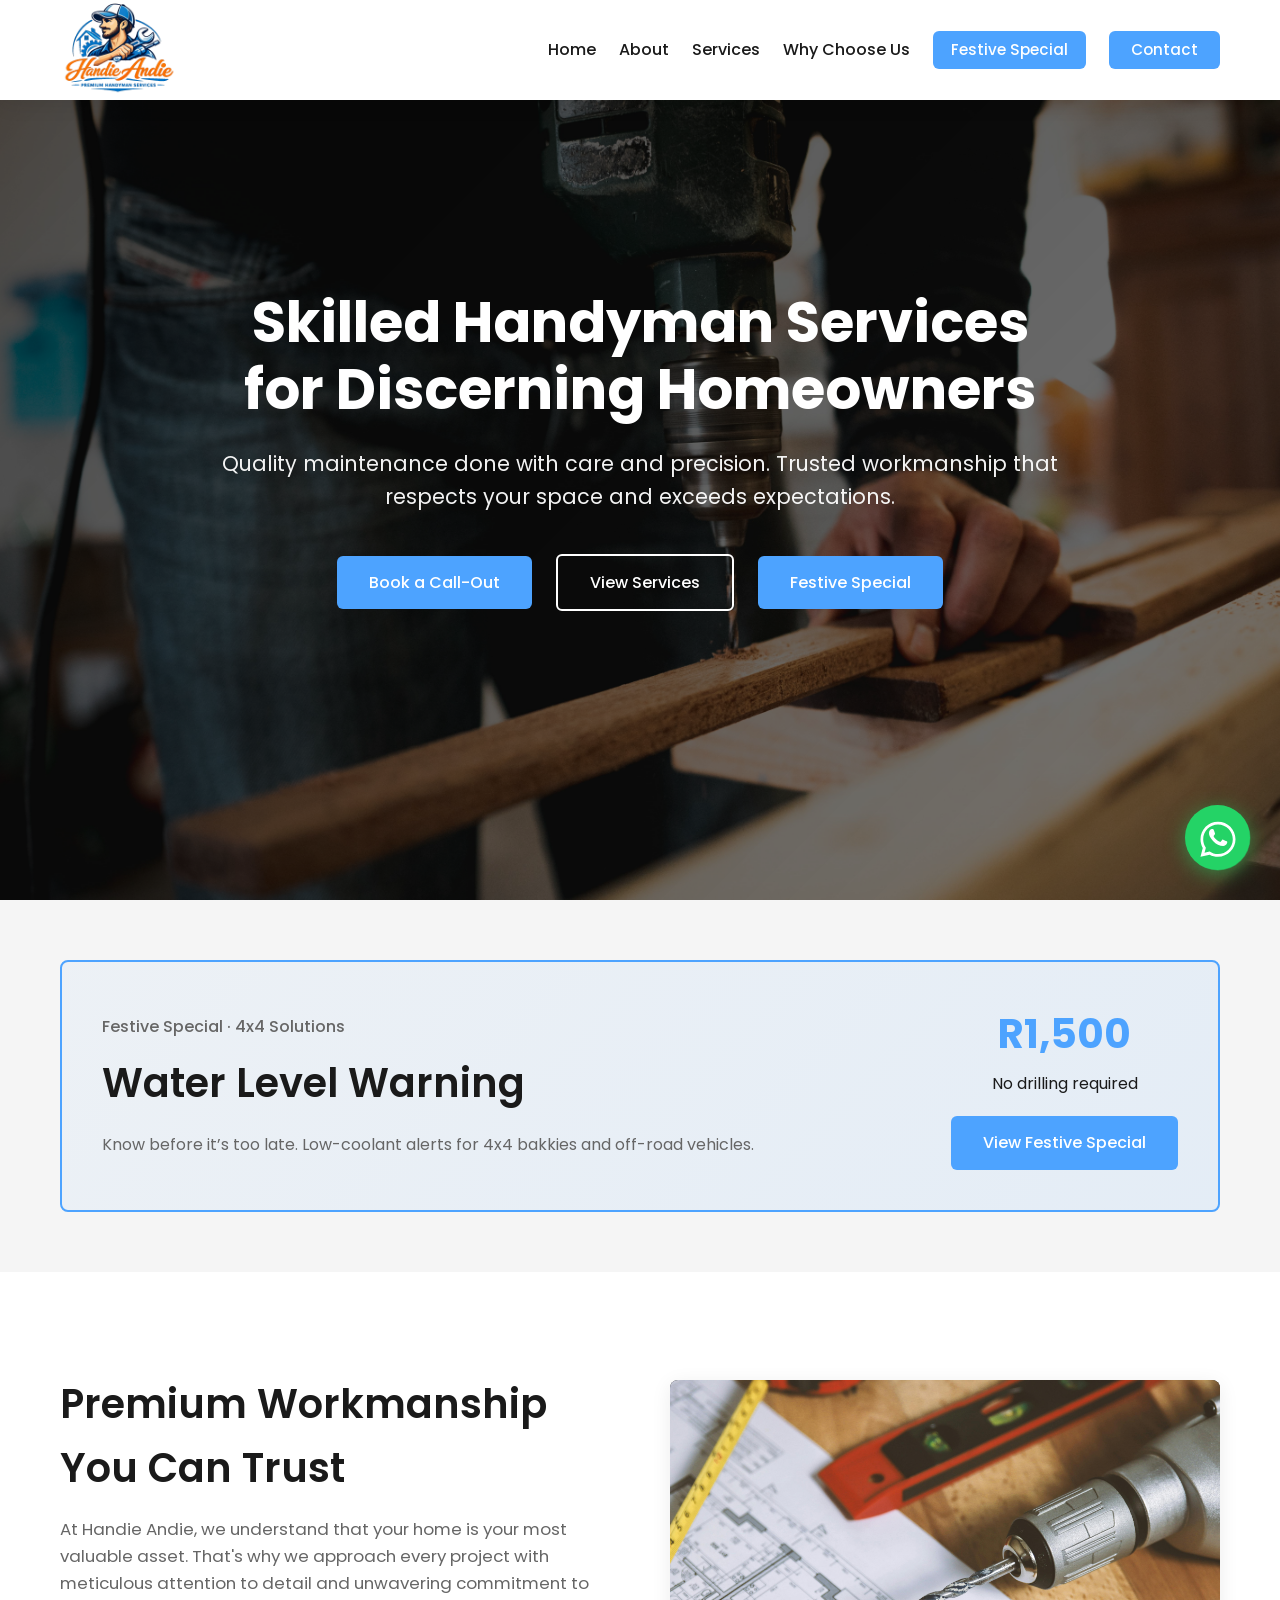
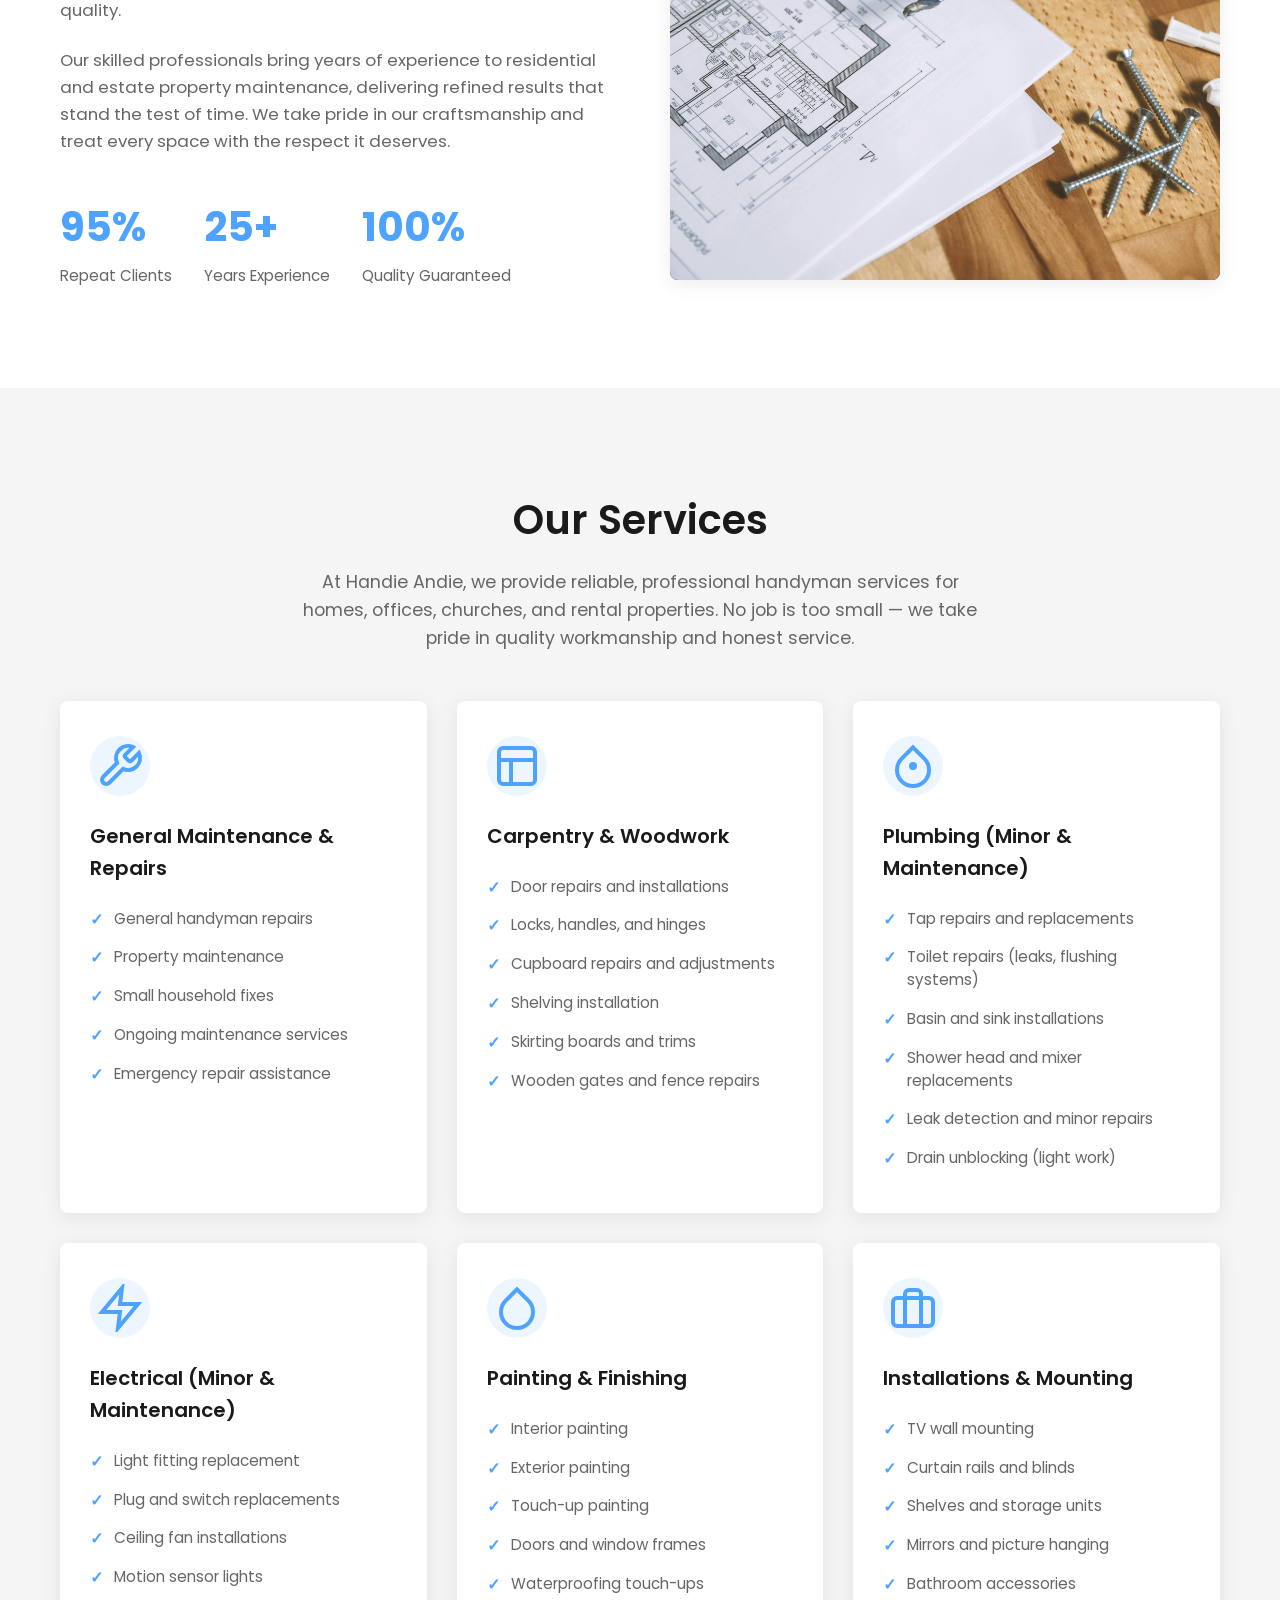
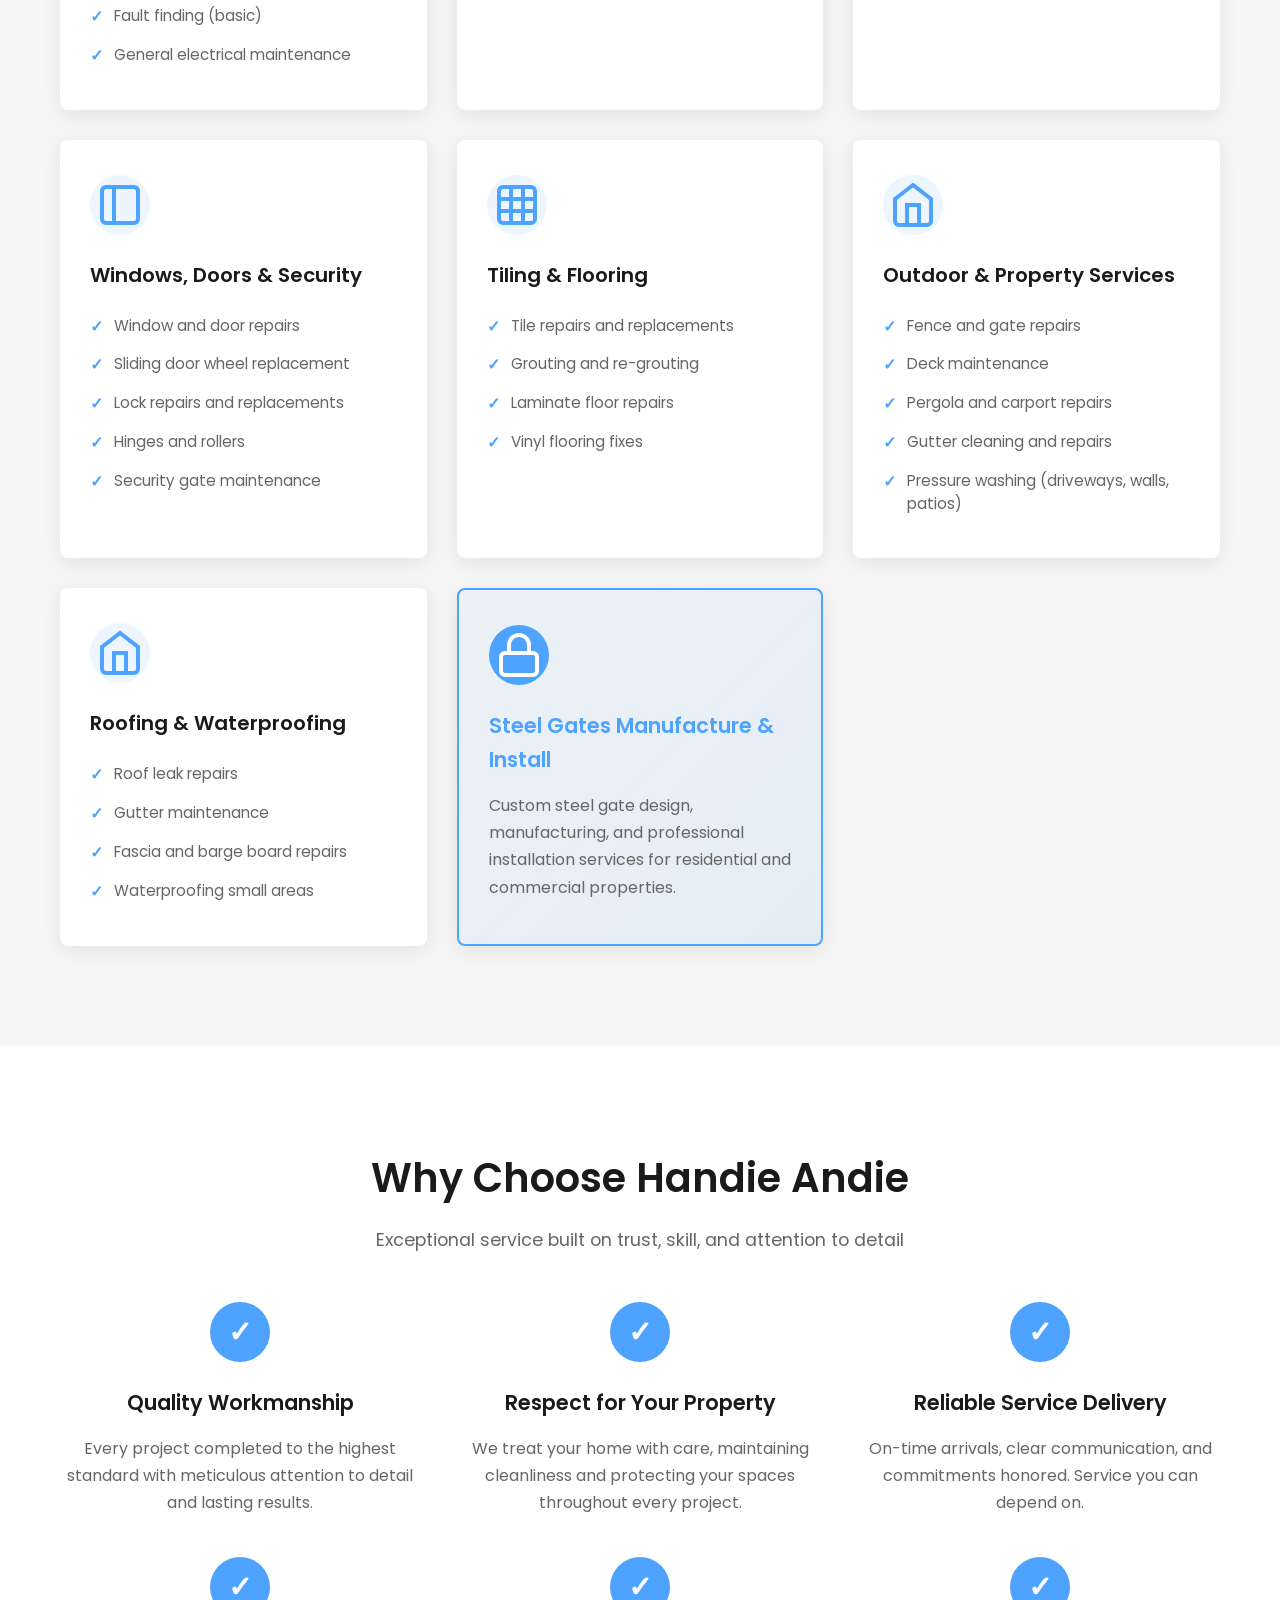
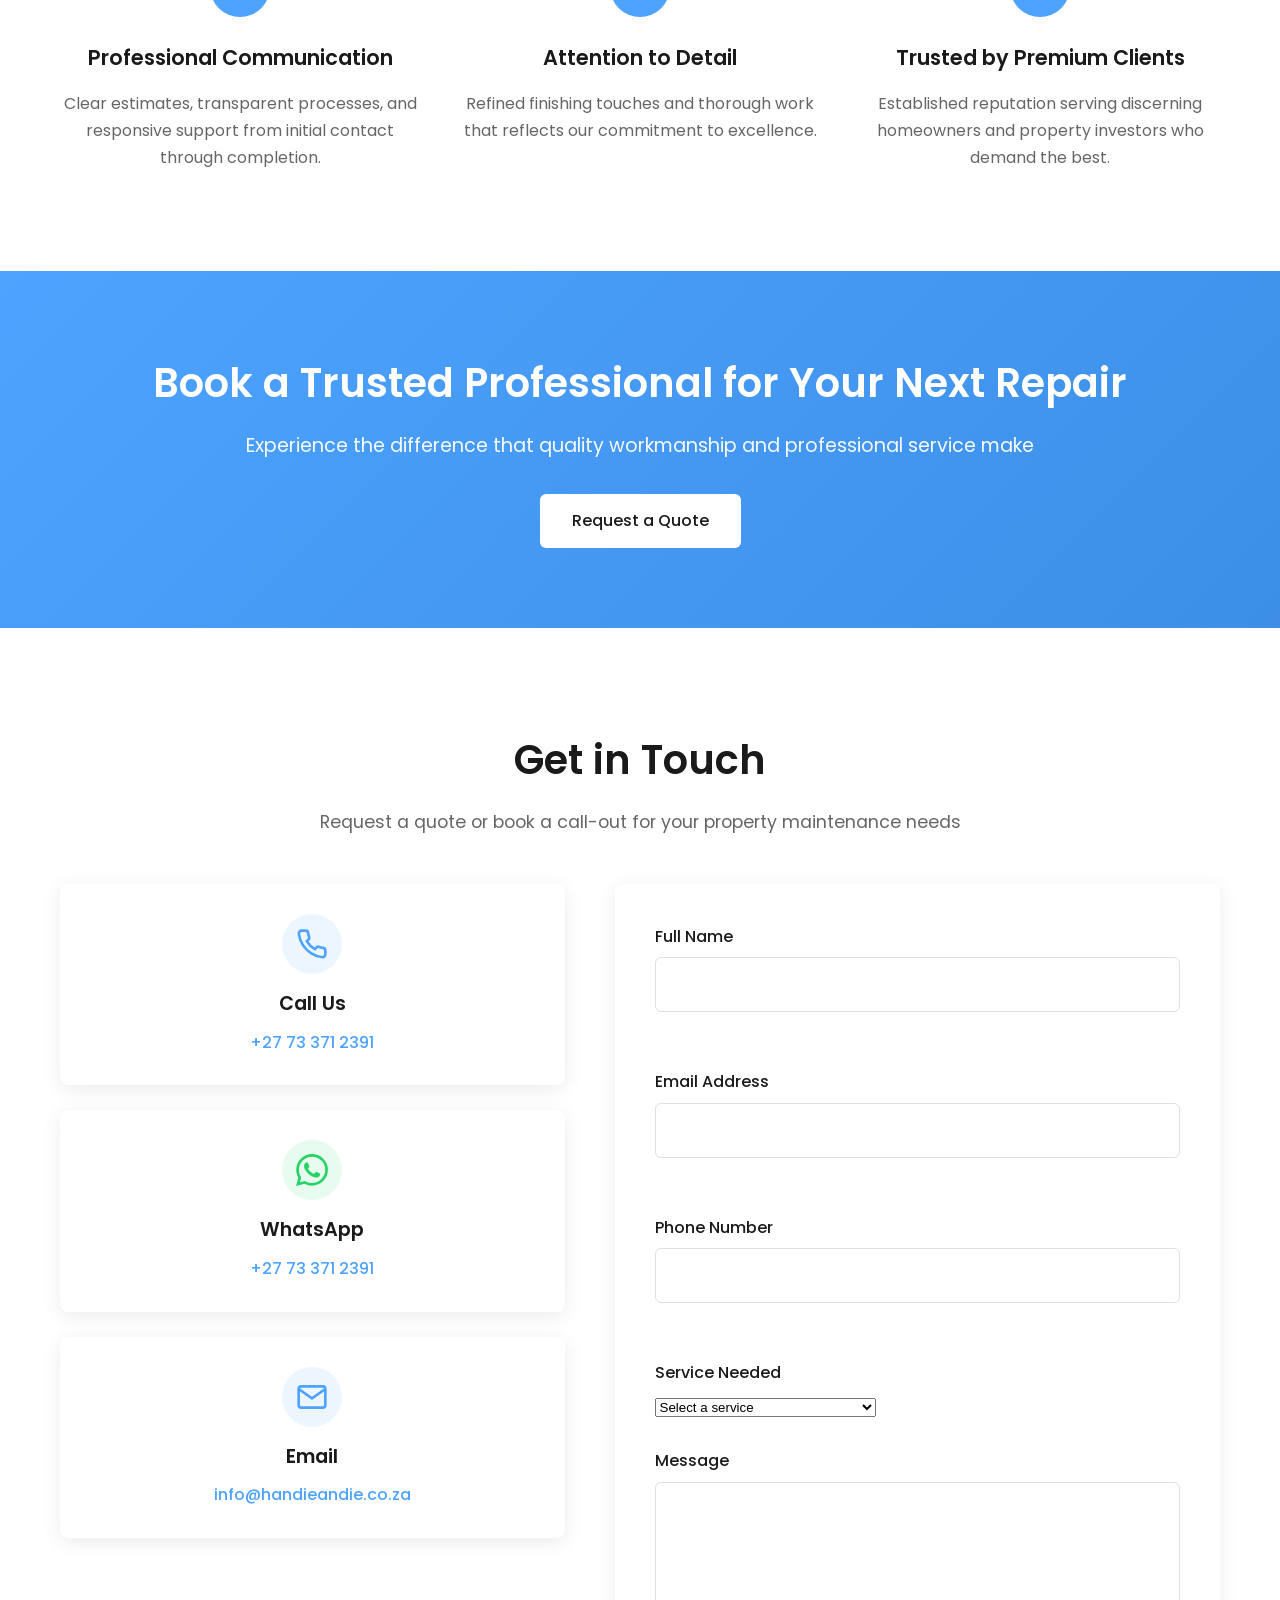
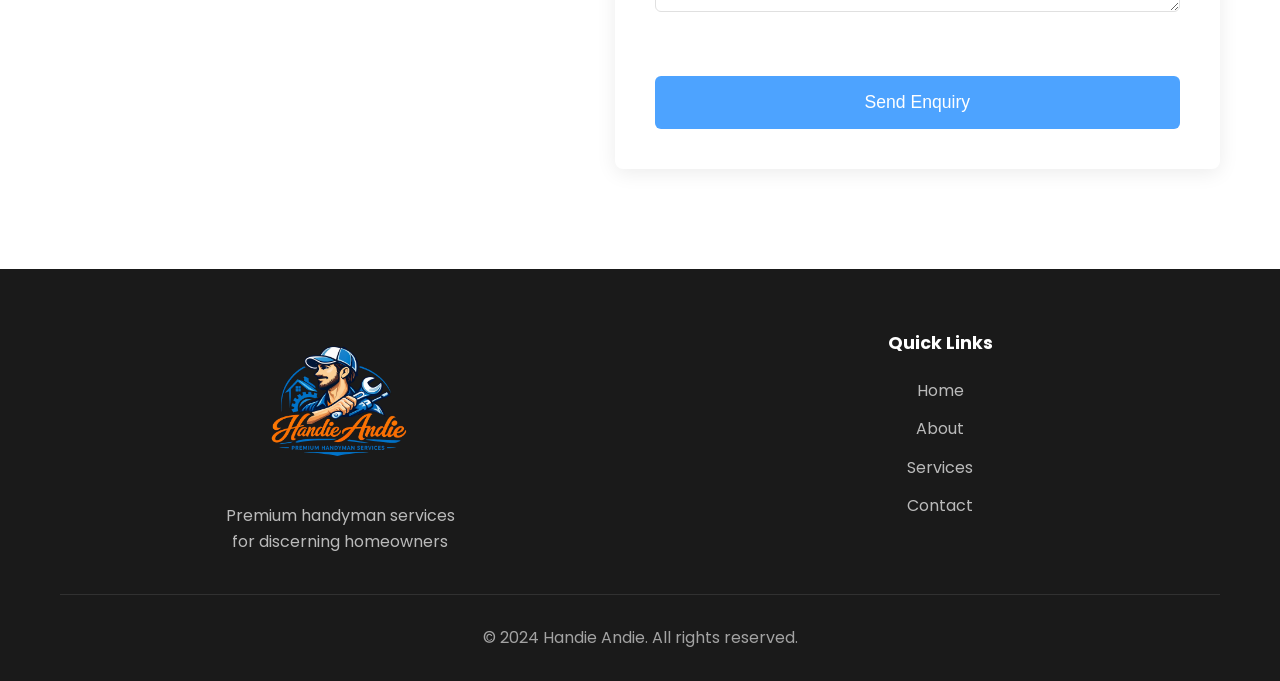
==== commit 218239f1: "Keep navigation consistent and highlight festive special entry points" ====
--- a/assets/index.html
+++ b/assets/index.html
@@ -1,551 +1,552 @@
-<!DOCTYPE html>
-<html lang="en">
-<head>
-    <meta charset="UTF-8">
-    <meta name="viewport" content="width=device-width, initial-scale=1.0">
-    <meta name="description" content="Premium handyman and property maintenance services by Handie Andie. Quality workmanship for discerning homeowners.">
-    <meta name="robots" content="index,follow">
-    <meta name="author" content="Handie Andie">
-    <link rel="canonical" href="https://handieandie.co.za/">
-    <link rel="alternate" hreflang="en-ZA" href="https://handieandie.co.za/">
-    <meta property="og:site_name" content="Handie Andie">
-    <meta property="og:locale" content="en_ZA">
-    <meta property="og:title" content="Handie Andie | Premium Handyman Services">
-    <meta property="og:description" content="Premium handyman and property maintenance services by Handie Andie. Quality workmanship for discerning homeowners.">
-    <meta property="og:type" content="website">
-    <meta property="og:url" content="https://handieandie.co.za/">
-    <meta property="og:image" content="https://handieandie.co.za/assets/images/logo.png">
-    <meta property="og:image:secure_url" content="https://handieandie.co.za/assets/images/logo.png">
-    <meta property="og:image:alt" content="Handie Andie Logo">
-    <meta property="og:image:type" content="image/png">
-    <meta property="og:image:width" content="1024">
-    <meta property="og:image:height" content="1024">
-    <meta name="twitter:card" content="summary_large_image">
-    <meta name="twitter:title" content="Handie Andie | Premium Handyman Services">
-    <meta name="twitter:description" content="Premium handyman and property maintenance services by Handie Andie. Quality workmanship for discerning homeowners.">
-    <meta name="twitter:image" content="https://handieandie.co.za/assets/images/logo.png">
-    <meta name="twitter:image:alt" content="Handie Andie Logo">
-    <title>Handie Andie | Premium Handyman Services</title>
-
-    <!-- Favicon -->
-    <link rel="icon" href="assets/images/favicon.ico" sizes="any">
-    <link rel="icon" type="image/png" sizes="32x32" href="assets/images/favicon-32x32.png">
-    <link rel="icon" type="image/png" sizes="16x16" href="assets/images/favicon-16x16.png">
-    <link rel="apple-touch-icon" sizes="180x180" href="assets/images/apple-touch-icon.png">
-    <link rel="icon" type="image/png" sizes="192x192" href="assets/images/android-chrome-192x192.png">
-    <link rel="icon" type="image/png" sizes="512x512" href="assets/images/android-chrome-512x512.png">
-    
-    <!-- Google Fonts -->
-    <link rel="preconnect" href="https://fonts.googleapis.com">
-    <link rel="preconnect" href="https://fonts.gstatic.com" crossorigin>
-    <link href="https://fonts.googleapis.com/css2?family=Poppins:wght@300;400;500;600;700&display=swap" rel="stylesheet">
-    
-    <!-- Preload Critical Images -->
-    <link rel="preload" as="image" href="assets/images/hero-1.jpg">
-    <link rel="preload" as="image" href="assets/images/logo.png">
-    
-    <!-- Stylesheet -->
-    <link rel="stylesheet" href="css/styles.css">
-    <script type="application/ld+json">
-    {
-      "@context": "https://schema.org",
-      "@graph": [
-        {
-          "@type": "WebSite",
-          "name": "Handie Andie",
-          "url": "https://handieandie.co.za/"
-        },
-        {
-          "@type": "HomeAndConstructionBusiness",
-          "name": "Handie Andie",
-          "url": "https://handieandie.co.za/",
-          "logo": "https://handieandie.co.za/assets/images/logo.png",
-          "image": "https://handieandie.co.za/assets/images/hero-1.jpg",
-          "telephone": "+27 73 371 2391",
-          "email": "info@handieandie.co.za",
-          "description": "Premium handyman and property maintenance services by Handie Andie. Quality workmanship for discerning homeowners.",
-          "serviceType": [
-            "Handyman services",
-            "Property maintenance",
-            "Repairs",
-            "Installations"
-          ],
-          "areaServed": "South Africa"
-        }
-      ]
-    }
-    </script>
-
-</head>
-<body>
-    <!-- Navigation -->
-    <nav class="navbar" id="navbar">
-        <div class="nav-container">
-            <div class="nav-logo">
-                <img src="assets/images/logo.png" alt="Handie Andie Logo" class="logo-img">
-            </div>
-            
-            <div class="nav-menu" id="navMenu">
-                <a href="#home" class="nav-link">Home</a>
-                <a href="#about" class="nav-link">About</a>
-                <a href="#services" class="nav-link">Services</a>
-                <a href="#why-choose" class="nav-link">Why Choose Us</a>
-                <a href="festive-special.html" class="nav-link">Festive Special</a>
-                <a href="#contact" class="nav-link nav-cta btn btn-primary">Contact</a>
-            </div>
-            
-            <div class="nav-toggle" id="navToggle">
-                <span></span>
-                <span></span>
-                <span></span>
-            </div>
-        </div>
-    </nav>
-
-    <!-- Hero Section -->
-    <section class="hero" id="home">
-        <div class="hero-background">
-            <img src="assets/images/hero-1.jpg" alt="Premium handyman service" class="hero-img">
-        </div>
-        <div class="hero-overlay"></div>
-        <div class="hero-content">
-            <h1 class="hero-title">Skilled Handyman Services for Discerning Homeowners</h1>
-            <p class="hero-subtitle">Quality maintenance done with care and precision. Trusted workmanship that respects your space and exceeds expectations.</p>
-            <div class="hero-buttons">
-                <a href="#contact" class="btn btn-primary">Book a Call-Out</a>
-                <a href="#services" class="btn btn-secondary">View Services</a>
-            </div>
-        </div>
-    </section>
-
-    <section class="special-home services" aria-labelledby="festive-heading">
-        <div class="container">
-            <div class="special-home-card service-card-featured">
-                <div><p class="special-home-label">Festive Special · 4x4 Solutions</p>
-                    <h2 class="section-title" id="festive-heading">Water Level Warning</h2>
-                    <p class="service-description">Know before it’s too late. Low-coolant alerts for 4x4 bakkies and off-road vehicles.</p>
-                </div>
-                <div class="special-home-action"><p class="stat-number">R1,500</p><p>No drilling required</p><a href="festive-special.html" class="btn btn-primary">View Festive Special</a></div>
-            </div>
-        </div>
-    </section>
-
-    <!-- About Section -->
-    <section class="about" id="about">
-        <div class="container">
-            <div class="about-grid">
-                <div class="about-content">
-                    <h2 class="section-title">Premium Workmanship You Can Trust</h2>
-                    <p class="about-text">
-                        At Handie Andie, we understand that your home is your most valuable asset. That's why we approach every project with meticulous attention to detail and unwavering commitment to quality.
-                    </p>
-                    <p class="about-text">
-                        Our skilled professionals bring years of experience to residential and estate property maintenance, delivering refined results that stand the test of time. We take pride in our craftsmanship and treat every space with the respect it deserves.
-                    </p>
-                    <div class="about-stats">
-                        <div class="stat">
-                            <span class="stat-number">95%</span>
-                            <span class="stat-label">Repeat Clients</span>
-                        </div>
-                        <div class="stat">
-                            <span class="stat-number">25+</span>
-                            <span class="stat-label">Years Experience</span>
-                        </div>
-                        <div class="stat">
-                            <span class="stat-number">100%</span>
-                            <span class="stat-label">Quality Guaranteed</span>
-                        </div>
-                    </div>
-                </div>
-                <div class="about-image">
-                    <img data-src="assets/images/hero-2.jpg" src="assets/images/hero-2.jpg" alt="Professional handyman at work" class="about-img" loading="lazy">
-                </div>
-            </div>
-        </div>
-    </section>
-
-    <!-- Services Section -->
-<section class="services" id="services">
-    <div class="container">
-        <h2 class="section-title center">Our Services</h2>
-        <p class="section-subtitle">At Handie Andie, we provide reliable, professional handyman services for homes, offices, churches, and rental properties. No job is too small — we take pride in quality workmanship and honest service.</p>
-        
-        <div class="services-grid">
-            <div class="service-card">
-                <div class="service-icon">
-                    <svg width="48" height="48" viewBox="0 0 24 24" fill="none" stroke="currentColor" stroke-width="2">
-                        <path d="M14.7 6.3a1 1 0 0 0 0 1.4l1.6 1.6a1 1 0 0 0 1.4 0l3.77-3.77a6 6 0 0 1-7.94 7.94l-6.91 6.91a2.12 2.12 0 0 1-3-3l6.91-6.91a6 6 0 0 1 7.94-7.94l-3.76 3.76z"/>
-                    </svg>
-                </div>
-                <h3 class="service-title">General Maintenance & Repairs</h3>
-                <ul class="service-list">
-                    <li>General handyman repairs</li>
-                    <li>Property maintenance</li>
-                    <li>Small household fixes</li>
-                    <li>Ongoing maintenance services</li>
-                    <li>Emergency repair assistance</li>
-                </ul>
-            </div>
-
-            <div class="service-card">
-                <div class="service-icon">
-                    <svg width="48" height="48" viewBox="0 0 24 24" fill="none" stroke="currentColor" stroke-width="2">
-                        <rect x="3" y="3" width="18" height="18" rx="2"/>
-                        <path d="M3 9h18M9 21V9"/>
-                    </svg>
-                </div>
-                <h3 class="service-title">Carpentry & Woodwork</h3>
-                <ul class="service-list">
-                    <li>Door repairs and installations</li>
-                    <li>Locks, handles, and hinges</li>
-                    <li>Cupboard repairs and adjustments</li>
-                    <li>Shelving installation</li>
-                    <li>Skirting boards and trims</li>
-                    <li>Wooden gates and fence repairs</li>
-                </ul>
-            </div>
-
-            <div class="service-card">
-                <div class="service-icon">
-                    <svg width="48" height="48" viewBox="0 0 24 24" fill="none" stroke="currentColor" stroke-width="2">
-                        <path d="M12 2.69l5.66 5.66a8 8 0 1 1-11.31 0z"/>
-                        <circle cx="12" cy="12" r="1"/>
-                    </svg>
-                </div>
-                <h3 class="service-title">Plumbing (Minor & Maintenance)</h3>
-                <ul class="service-list">
-                    <li>Tap repairs and replacements</li>
-                    <li>Toilet repairs (leaks, flushing systems)</li>
-                    <li>Basin and sink installations</li>
-                    <li>Shower head and mixer replacements</li>
-                    <li>Leak detection and minor repairs</li>
-                    <li>Drain unblocking (light work)</li>
-                </ul>
-            </div>
-
-            <div class="service-card">
-                <div class="service-icon">
-                    <svg width="48" height="48" viewBox="0 0 24 24" fill="none" stroke="currentColor" stroke-width="2">
-                        <path d="M13 2L3 14h9l-1 8 10-12h-9l1-8z"/>
-                    </svg>
-                </div>
-                <h3 class="service-title">Electrical (Minor & Maintenance)</h3>
-                <ul class="service-list">
-                    <li>Light fitting replacement</li>
-                    <li>Plug and switch replacements</li>
-                    <li>Ceiling fan installations</li>
-                    <li>Motion sensor lights</li>
-                    <li>Fault finding (basic)</li>
-                    <li>General electrical maintenance</li>
-                </ul>
-            </div>
-
-            <div class="service-card">
-                <div class="service-icon">
-                    <svg width="48" height="48" viewBox="0 0 24 24" fill="none" stroke="currentColor" stroke-width="2">
-                        <path d="M12 2.69l5.66 5.66a8 8 0 1 1-11.31 0z"/>
-                    </svg>
-                </div>
-                <h3 class="service-title">Painting & Finishing</h3>
-                <ul class="service-list">
-                    <li>Interior painting</li>
-                    <li>Exterior painting</li>
-                    <li>Touch-up painting</li>
-                    <li>Doors and window frames</li>
-                    <li>Waterproofing touch-ups</li>
-                </ul>
-            </div>
-
-            <div class="service-card">
-                <div class="service-icon">
-                    <svg width="48" height="48" viewBox="0 0 24 24" fill="none" stroke="currentColor" stroke-width="2">
-                        <rect x="2" y="7" width="20" height="14" rx="2"/>
-                        <path d="M16 21V5a2 2 0 0 0-2-2h-4a2 2 0 0 0-2 2v16"/>
-                    </svg>
-                </div>
-                <h3 class="service-title">Installations & Mounting</h3>
-                <ul class="service-list">
-                    <li>TV wall mounting</li>
-                    <li>Curtain rails and blinds</li>
-                    <li>Shelves and storage units</li>
-                    <li>Mirrors and picture hanging</li>
-                    <li>Bathroom accessories</li>
-                </ul>
-            </div>
-
-            <div class="service-card">
-                <div class="service-icon">
-                    <svg width="48" height="48" viewBox="0 0 24 24" fill="none" stroke="currentColor" stroke-width="2">
-                        <rect x="3" y="3" width="18" height="18" rx="2"/>
-                        <path d="M9 3v18"/>
-                    </svg>
-                </div>
-                <h3 class="service-title">Windows, Doors & Security</h3>
-                <ul class="service-list">
-                    <li>Window and door repairs</li>
-                    <li>Sliding door wheel replacement</li>
-                    <li>Lock repairs and replacements</li>
-                    <li>Hinges and rollers</li>
-                    <li>Security gate maintenance</li>
-                </ul>
-            </div>
-
-            <div class="service-card">
-                <div class="service-icon">
-                    <svg width="48" height="48" viewBox="0 0 24 24" fill="none" stroke="currentColor" stroke-width="2">
-                        <rect x="3" y="3" width="18" height="18" rx="2"/>
-                        <path d="M3 9h18M3 15h18M9 3v18M15 3v18"/>
-                    </svg>
-                </div>
-                <h3 class="service-title">Tiling & Flooring</h3>
-                <ul class="service-list">
-                    <li>Tile repairs and replacements</li>
-                    <li>Grouting and re-grouting</li>
-                    <li>Laminate floor repairs</li>
-                    <li>Vinyl flooring fixes</li>
-                </ul>
-            </div>
-
-            <div class="service-card">
-                <div class="service-icon">
-                    <svg width="48" height="48" viewBox="0 0 24 24" fill="none" stroke="currentColor" stroke-width="2">
-                        <path d="M3 9l9-7 9 7v11a2 2 0 0 1-2 2H5a2 2 0 0 1-2-2z"/>
-                        <polyline points="9 22 9 12 15 12 15 22"/>
-                    </svg>
-                </div>
-                <h3 class="service-title">Outdoor & Property Services</h3>
-                <ul class="service-list">
-                    <li>Fence and gate repairs</li>
-                    <li>Deck maintenance</li>
-                    <li>Pergola and carport repairs</li>
-                    <li>Gutter cleaning and repairs</li>
-                    <li>Pressure washing (driveways, walls, patios)</li>
-                </ul>
-            </div>
-
-            <div class="service-card">
-                <div class="service-icon">
-                    <svg width="48" height="48" viewBox="0 0 24 24" fill="none" stroke="currentColor" stroke-width="2">
-                        <path d="M3 9l9-7 9 7v11a2 2 0 0 1-2 2H5a2 2 0 0 1-2-2z"/>
-                        <polyline points="9 22 9 12 15 12 15 22"/>
-                    </svg>
-                </div>
-                <h3 class="service-title">Roofing & Waterproofing</h3>
-                <ul class="service-list">
-                    <li>Roof leak repairs</li>
-                    <li>Gutter maintenance</li>
-                    <li>Fascia and barge board repairs</li>
-                    <li>Waterproofing small areas</li>
-                </ul>
-            </div>
-
-            <div class="service-card service-card-featured">
-                <div class="service-icon">
-                    <svg width="48" height="48" viewBox="0 0 24 24" fill="none" stroke="currentColor" stroke-width="2">
-                        <rect x="3" y="11" width="18" height="11" rx="2"/>
-                        <path d="M7 11V7a5 5 0 0 1 10 0v4"/>
-                    </svg>
-                </div>
-                <h3 class="service-title">Steel Gates Manufacture & Install</h3>
-                <p class="service-description">Custom steel gate design, manufacturing, and professional installation services for residential and commercial properties.</p>
-            </div>
-        </div>
-    </div>
-</section>
-
-    <!-- Why Choose Us Section -->
-    <section class="why-choose" id="why-choose">
-        <div class="container">
-            <h2 class="section-title center">Why Choose Handie Andie</h2>
-            <p class="section-subtitle">Exceptional service built on trust, skill, and attention to detail</p>
-            
-            <div class="features-grid">
-                <div class="feature">
-                    <div class="feature-icon">✓</div>
-                    <h3 class="feature-title">Quality Workmanship</h3>
-                    <p class="feature-text">Every project completed to the highest standard with meticulous attention to detail and lasting results.</p>
-                </div>
-
-                <div class="feature">
-                    <div class="feature-icon">✓</div>
-                    <h3 class="feature-title">Respect for Your Property</h3>
-                    <p class="feature-text">We treat your home with care, maintaining cleanliness and protecting your spaces throughout every project.</p>
-                </div>
-
-                <div class="feature">
-                    <div class="feature-icon">✓</div>
-                    <h3 class="feature-title">Reliable Service Delivery</h3>
-                    <p class="feature-text">On-time arrivals, clear communication, and commitments honored. Service you can depend on.</p>
-                </div>
-
-                <div class="feature">
-                    <div class="feature-icon">✓</div>
-                    <h3 class="feature-title">Professional Communication</h3>
-                    <p class="feature-text">Clear estimates, transparent processes, and responsive support from initial contact through completion.</p>
-                </div>
-
-                <div class="feature">
-                    <div class="feature-icon">✓</div>
-                    <h3 class="feature-title">Attention to Detail</h3>
-                    <p class="feature-text">Refined finishing touches and thorough work that reflects our commitment to excellence.</p>
-                </div>
-
-                <div class="feature">
-                    <div class="feature-icon">✓</div>
-                    <h3 class="feature-title">Trusted by Premium Clients</h3>
-                    <p class="feature-text">Established reputation serving discerning homeowners and property investors who demand the best.</p>
-                </div>
-            </div>
-        </div>
-    </section>
-
-    <!-- CTA Strip -->
-    <section class="cta-strip">
-        <div class="container">
-            <div class="cta-content">
-                <h2 class="cta-title">Book a Trusted Professional for Your Next Repair</h2>
-                <p class="cta-text">Experience the difference that quality workmanship and professional service make</p>
-                <a href="#contact" class="btn btn-light">Request a Quote</a>
-            </div>
-        </div>
-    </section>
-
-    <!-- Contact Section -->
-    <section class="contact" id="contact">
-        <div class="container">
-            <h2 class="section-title center">Get in Touch</h2>
-            <p class="section-subtitle">Request a quote or book a call-out for your property maintenance needs</p>
-            
-            <div class="contact-content">
-                <div class="contact-info">
-                    <div class="contact-card">
-                        <div class="contact-icon">
-                            <svg width="32" height="32" viewBox="0 0 24 24" fill="none" stroke="currentColor" stroke-width="2">
-                                <path d="M22 16.92v3a2 2 0 0 1-2.18 2 19.79 19.79 0 0 1-8.63-3.07 19.5 19.5 0 0 1-6-6 19.79 19.79 0 0 1-3.07-8.67A2 2 0 0 1 4.11 2h3a2 2 0 0 1 2 1.72 12.84 12.84 0 0 0 .7 2.81 2 2 0 0 1-.45 2.11L8.09 9.91a16 16 0 0 0 6 6l1.27-1.27a2 2 0 0 1 2.11-.45 12.84 12.84 0 0 0 2.81.7A2 2 0 0 1 22 16.92z"/>
-                            </svg>
-                        </div>
-                        <h3>Call Us</h3>
-                        <p><a href="tel:+27733712391">+27 73 371 2391</a></p>
-                    </div>
-
-                    <div class="contact-card">
-                        <div class="contact-icon whatsapp">
-                            <svg width="32" height="32" viewBox="0 0 24 24" fill="currentColor">
-                                <path d="M17.472 14.382c-.297-.149-1.758-.867-2.03-.967-.273-.099-.471-.148-.67.15-.197.297-.767.966-.94 1.164-.173.199-.347.223-.644.075-.297-.15-1.255-.463-2.39-1.475-.883-.788-1.48-1.761-1.653-2.059-.173-.297-.018-.458.13-.606.134-.133.298-.347.446-.52.149-.174.198-.298.298-.497.099-.198.05-.371-.025-.52-.075-.149-.669-1.612-.916-2.207-.242-.579-.487-.5-.669-.51-.173-.008-.371-.01-.57-.01-.198 0-.52.074-.792.372-.272.297-1.04 1.016-1.04 2.479 0 1.462 1.065 2.875 1.213 3.074.149.198 2.096 3.2 5.077 4.487.709.306 1.262.489 1.694.625.712.227 1.36.195 1.871.118.571-.085 1.758-.719 2.006-1.413.248-.694.248-1.289.173-1.413-.074-.124-.272-.198-.57-.347m-5.421 7.403h-.004a9.87 9.87 0 01-5.031-1.378l-.361-.214-3.741.982.998-3.648-.235-.374a9.86 9.86 0 01-1.51-5.26c.001-5.45 4.436-9.884 9.888-9.884 2.64 0 5.122 1.03 6.988 2.898a9.825 9.825 0 012.893 6.994c-.003 5.45-4.437 9.884-9.885 9.884m8.413-18.297A11.815 11.815 0 0012.05 0C5.495 0 .16 5.335.157 11.892c0 2.096.547 4.142 1.588 5.945L.057 24l6.305-1.654a11.882 11.882 0 005.683 1.448h.005c6.554 0 11.89-5.335 11.893-11.893a11.821 11.821 0 00-3.48-8.413z"/>
-                            </svg>
-                        </div>
-                        <h3>WhatsApp</h3>
-                        <p><a href="https://wa.me/27733712391?text=Hi%20Handie%20Andie,%20I'd%20like%20to%20enquire%20about%20your%20handyman%20services." target="_blank" rel="noopener noreferrer">+27 73 371 2391</a></p>
-                    </div>
-
-                    <div class="contact-card">
-                        <div class="contact-icon">
-                            <svg width="32" height="32" viewBox="0 0 24 24" fill="none" stroke="currentColor" stroke-width="2">
-                                <path d="M4 4h16c1.1 0 2 .9 2 2v12c0 1.1-.9 2-2 2H4c-1.1 0-2-.9-2-2V6c0-1.1.9-2 2-2z"/>
-                                <polyline points="22,6 12,13 2,6"/>
-                            </svg>
-                        </div>
-                        <h3>Email</h3>
-                        <p><a href="mailto:info@handieandie.co.za">info@handieandie.co.za</a></p>
-                    </div>
-                </div>
-
-                <form class="contact-form" id="contactForm" action="https://formsubmit.co/info@handieandie.co.za" method="POST">
-                    <!-- FormSubmit Configuration -->
-                    <input type="hidden" name="_subject" value="New enquiry from Handie Andie website">
-                    <input type="hidden" name="_captcha" value="false">
-                    <input type="hidden" name="_template" value="table">
-                    <input type="text" name="_honey" style="display:none">
-                    <div class="form-row">
-                        <div class="form-group">
-                            <label for="name">Full Name</label>
-                            <input type="text" id="name" name="name" required>
-                            <span class="error-message" id="nameError"></span>
-                        </div>
-
-                        <div class="form-group">
-                            <label for="email">Email Address</label>
-                            <input type="email" id="email" name="email" required>
-                            <span class="error-message" id="emailError"></span>
-                        </div>
-                    </div>
-
-                    <div class="form-row">
-                        <div class="form-group">
-                            <label for="phone">Phone Number</label>
-                            <input type="tel" id="phone" name="phone" required>
-                            <span class="error-message" id="phoneError"></span>
-                        </div>
-
-                        <div class="form-group">
-                            <label for="service">Service Needed</label>
-                            <select id="service" name="service">
-                                <option value="">Select a service</option>
-                                <option value="general-maintenance">General Maintenance & Repairs</option>
-                                <option value="carpentry">Carpentry & Woodwork</option>
-                                <option value="plumbing">Plumbing (Minor & Maintenance)</option>
-                                <option value="electrical">Electrical (Minor & Maintenance)</option>
-                                <option value="painting">Painting & Finishing</option>
-                                <option value="installations">Installations & Mounting</option>
-                                <option value="windows-doors-security">Windows, Doors & Security</option>
-                                <option value="tiling-flooring">Tiling & Flooring</option>
-                                <option value="outdoor-property">Outdoor & Property Services</option>
-                                <option value="roofing-waterproofing">Roofing & Waterproofing</option>
-                                <option value="steel-gates">Steel Gates Manufacture & Install</option>
-                                <option value="other">Other</option>
-                            </select>
-                        </div>
-                    </div>
-
-                    <div class="form-group">
-                        <label for="message">Message</label>
-                        <textarea id="message" name="message" rows="4"></textarea>
-                        <span class="error-message" id="messageError"></span>
-                    </div>
-
-                    <button type="submit" class="btn btn-primary btn-submit">Send Enquiry</button>
-                    <div class="success-message" id="successMessage">Thank you! We'll be in touch shortly.</div>
-                </form>
-            </div>
-        </div>
-    </section>
-
-    <!-- Footer -->
-    <footer class="footer">
-        <div class="container">
-            <div class="footer-content">
-                <div class="footer-brand">
-                    <img src="assets/images/logo.png" alt="Handie Andie Logo" class="footer-logo">
-                    <p>Premium handyman services for discerning homeowners</p>
-                </div>
-                
-                <div class="footer-links">
-                    <h4>Quick Links</h4>
-                    <a href="#home">Home</a>
-                    <a href="#about">About</a>
-                    <a href="#services">Services</a>
-                    <a href="#contact">Contact</a>
-                </div>
-                
-            </div>
-            
-            <div class="footer-bottom">
-                <p>&copy; 2024 Handie Andie. All rights reserved.</p>
-            </div>
-        </div>
-    </footer>
-
-    <!-- JavaScript -->
-    <script src="js/main.js"></script>
-
-    <!-- WhatsApp Widget -->
-    <a href="https://wa.me/27733712391?text=Hi%20Handie%20Andie,%20I'd%20like%20to%20enquire%20about%20your%20handyman%20services." class="whatsapp-widget" target="_blank" rel="noopener noreferrer" aria-label="Chat on WhatsApp">
-        <svg viewBox="0 0 32 32" fill="none" xmlns="http://www.w3.org/2000/svg">
-            <path fill-rule="evenodd" clip-rule="evenodd" d="M16 31C23.732 31 30 24.732 30 17C30 9.26801 23.732 3 16 3C8.26801 3 2 9.26801 2 17C2 19.5109 2.661 21.8674 3.81847 23.905L2 31L9.31486 29.3038C11.3014 30.3854 13.5789 31 16 31ZM16 28.8462C22.5425 28.8462 27.8462 23.5425 27.8462 17C27.8462 10.4575 22.5425 5.15385 16 5.15385C9.45755 5.15385 4.15385 10.4575 4.15385 17C4.15385 19.5328 4.9445 21.8811 6.29184 23.7885L5.23077 27.7692L9.27993 26.7569C11.1894 28.0746 13.5126 28.8462 16 28.8462Z" fill="white"/>
-            <path d="M12.5 9.49989C12.1672 8.83131 11.6565 8.8905 11.1407 8.8905C10.2188 8.8905 8.78125 9.99478 8.78125 12.05C8.78125 13.7343 9.52345 15.578 12.0244 18.3361C14.438 20.9979 17.6094 22.3748 20.2422 22.3279C22.875 22.2811 23.4167 20.0154 23.4167 19.2503C23.4167 18.9112 23.2062 18.742 23.0613 18.696C22.1641 18.2654 20.5093 17.4631 20.1328 17.3124C19.7563 17.1617 19.5597 17.3656 19.4375 17.4765C19.0961 17.8018 18.4193 18.7608 18.1875 18.9765C17.9558 19.1922 17.6103 19.083 17.4665 19.0015C16.9374 18.7892 15.5029 18.1511 14.3595 17.0426C12.9453 15.6718 12.8623 15.2001 12.5959 14.7803C12.3828 14.4444 12.5392 14.2384 12.6172 14.1483C12.9219 13.7968 13.3426 13.254 13.5313 12.9843C13.7199 12.7145 13.5702 12.305 13.4803 12.05C13.0938 10.953 12.7663 10.0347 12.5 9.49989Z" fill="white"/>
-        </svg>
-    </a>
-
-</body>
-</html>
-
+<!DOCTYPE html>
+<html lang="en">
+<head>
+    <meta charset="UTF-8">
+    <meta name="viewport" content="width=device-width, initial-scale=1.0">
+    <meta name="description" content="Premium handyman and property maintenance services by Handie Andie. Quality workmanship for discerning homeowners.">
+    <meta name="robots" content="index,follow">
+    <meta name="author" content="Handie Andie">
+    <link rel="canonical" href="https://handieandie.co.za/">
+    <link rel="alternate" hreflang="en-ZA" href="https://handieandie.co.za/">
+    <meta property="og:site_name" content="Handie Andie">
+    <meta property="og:locale" content="en_ZA">
+    <meta property="og:title" content="Handie Andie | Premium Handyman Services">
+    <meta property="og:description" content="Premium handyman and property maintenance services by Handie Andie. Quality workmanship for discerning homeowners.">
+    <meta property="og:type" content="website">
+    <meta property="og:url" content="https://handieandie.co.za/">
+    <meta property="og:image" content="https://handieandie.co.za/assets/images/logo.png">
+    <meta property="og:image:secure_url" content="https://handieandie.co.za/assets/images/logo.png">
+    <meta property="og:image:alt" content="Handie Andie Logo">
+    <meta property="og:image:type" content="image/png">
+    <meta property="og:image:width" content="1024">
+    <meta property="og:image:height" content="1024">
+    <meta name="twitter:card" content="summary_large_image">
+    <meta name="twitter:title" content="Handie Andie | Premium Handyman Services">
+    <meta name="twitter:description" content="Premium handyman and property maintenance services by Handie Andie. Quality workmanship for discerning homeowners.">
+    <meta name="twitter:image" content="https://handieandie.co.za/assets/images/logo.png">
+    <meta name="twitter:image:alt" content="Handie Andie Logo">
+    <title>Handie Andie | Premium Handyman Services</title>
+
+    <!-- Favicon -->
+    <link rel="icon" href="assets/images/favicon.ico" sizes="any">
+    <link rel="icon" type="image/png" sizes="32x32" href="assets/images/favicon-32x32.png">
+    <link rel="icon" type="image/png" sizes="16x16" href="assets/images/favicon-16x16.png">
+    <link rel="apple-touch-icon" sizes="180x180" href="assets/images/apple-touch-icon.png">
+    <link rel="icon" type="image/png" sizes="192x192" href="assets/images/android-chrome-192x192.png">
+    <link rel="icon" type="image/png" sizes="512x512" href="assets/images/android-chrome-512x512.png">
+    
+    <!-- Google Fonts -->
+    <link rel="preconnect" href="https://fonts.googleapis.com">
+    <link rel="preconnect" href="https://fonts.gstatic.com" crossorigin>
+    <link href="https://fonts.googleapis.com/css2?family=Poppins:wght@300;400;500;600;700&display=swap" rel="stylesheet">
+    
+    <!-- Preload Critical Images -->
+    <link rel="preload" as="image" href="assets/images/hero-1.jpg">
+    <link rel="preload" as="image" href="assets/images/logo.png">
+    
+    <!-- Stylesheet -->
+    <link rel="stylesheet" href="css/styles.css">
+    <script type="application/ld+json">
+    {
+      "@context": "https://schema.org",
+      "@graph": [
+        {
+          "@type": "WebSite",
+          "name": "Handie Andie",
+          "url": "https://handieandie.co.za/"
+        },
+        {
+          "@type": "HomeAndConstructionBusiness",
+          "name": "Handie Andie",
+          "url": "https://handieandie.co.za/",
+          "logo": "https://handieandie.co.za/assets/images/logo.png",
+          "image": "https://handieandie.co.za/assets/images/hero-1.jpg",
+          "telephone": "+27 73 371 2391",
+          "email": "info@handieandie.co.za",
+          "description": "Premium handyman and property maintenance services by Handie Andie. Quality workmanship for discerning homeowners.",
+          "serviceType": [
+            "Handyman services",
+            "Property maintenance",
+            "Repairs",
+            "Installations"
+          ],
+          "areaServed": "South Africa"
+        }
+      ]
+    }
+    </script>
+
+</head>
+<body>
+    <!-- Navigation -->
+    <nav class="navbar" id="navbar">
+        <div class="nav-container">
+            <div class="nav-logo">
+                <img src="assets/images/logo.png" alt="Handie Andie Logo" class="logo-img">
+            </div>
+            
+            <div class="nav-menu" id="navMenu">
+                <a href="#home" class="nav-link">Home</a>
+                <a href="#about" class="nav-link">About</a>
+                <a href="#services" class="nav-link">Services</a>
+                <a href="#why-choose" class="nav-link">Why Choose Us</a>
+                <a href="festive-special.html" class="nav-link nav-festive btn btn-primary">Festive Special</a>
+                <a href="#contact" class="nav-link nav-cta btn btn-primary">Contact</a>
+            </div>
+            
+            <div class="nav-toggle" id="navToggle">
+                <span></span>
+                <span></span>
+                <span></span>
+            </div>
+        </div>
+    </nav>
+
+    <!-- Hero Section -->
+    <section class="hero" id="home">
+        <div class="hero-background">
+            <img src="assets/images/hero-1.jpg" alt="Premium handyman service" class="hero-img">
+        </div>
+        <div class="hero-overlay"></div>
+        <div class="hero-content">
+            <h1 class="hero-title">Skilled Handyman Services for Discerning Homeowners</h1>
+            <p class="hero-subtitle">Quality maintenance done with care and precision. Trusted workmanship that respects your space and exceeds expectations.</p>
+            <div class="hero-buttons">
+                <a href="#contact" class="btn btn-primary">Book a Call-Out</a>
+                <a href="#services" class="btn btn-secondary">View Services</a>
+                <a href="festive-special.html" class="btn btn-primary">Festive Special</a>
+            </div>
+        </div>
+    </section>
+
+    <section class="special-home services" aria-labelledby="festive-heading">
+        <div class="container">
+            <div class="special-home-card service-card-featured">
+                <div><p class="special-home-label">Festive Special · 4x4 Solutions</p>
+                    <h2 class="section-title" id="festive-heading">Water Level Warning</h2>
+                    <p class="service-description">Know before it’s too late. Low-coolant alerts for 4x4 bakkies and off-road vehicles.</p>
+                </div>
+                <div class="special-home-action"><p class="stat-number">R1,500</p><p>No drilling required</p><a href="festive-special.html" class="btn btn-primary">View Festive Special</a></div>
+            </div>
+        </div>
+    </section>
+
+    <!-- About Section -->
+    <section class="about" id="about">
+        <div class="container">
+            <div class="about-grid">
+                <div class="about-content">
+                    <h2 class="section-title">Premium Workmanship You Can Trust</h2>
+                    <p class="about-text">
+                        At Handie Andie, we understand that your home is your most valuable asset. That's why we approach every project with meticulous attention to detail and unwavering commitment to quality.
+                    </p>
+                    <p class="about-text">
+                        Our skilled professionals bring years of experience to residential and estate property maintenance, delivering refined results that stand the test of time. We take pride in our craftsmanship and treat every space with the respect it deserves.
+                    </p>
+                    <div class="about-stats">
+                        <div class="stat">
+                            <span class="stat-number">95%</span>
+                            <span class="stat-label">Repeat Clients</span>
+                        </div>
+                        <div class="stat">
+                            <span class="stat-number">25+</span>
+                            <span class="stat-label">Years Experience</span>
+                        </div>
+                        <div class="stat">
+                            <span class="stat-number">100%</span>
+                            <span class="stat-label">Quality Guaranteed</span>
+                        </div>
+                    </div>
+                </div>
+                <div class="about-image">
+                    <img data-src="assets/images/hero-2.jpg" src="assets/images/hero-2.jpg" alt="Professional handyman at work" class="about-img" loading="lazy">
+                </div>
+            </div>
+        </div>
+    </section>
+
+    <!-- Services Section -->
+<section class="services" id="services">
+    <div class="container">
+        <h2 class="section-title center">Our Services</h2>
+        <p class="section-subtitle">At Handie Andie, we provide reliable, professional handyman services for homes, offices, churches, and rental properties. No job is too small — we take pride in quality workmanship and honest service.</p>
+        
+        <div class="services-grid">
+            <div class="service-card">
+                <div class="service-icon">
+                    <svg width="48" height="48" viewBox="0 0 24 24" fill="none" stroke="currentColor" stroke-width="2">
+                        <path d="M14.7 6.3a1 1 0 0 0 0 1.4l1.6 1.6a1 1 0 0 0 1.4 0l3.77-3.77a6 6 0 0 1-7.94 7.94l-6.91 6.91a2.12 2.12 0 0 1-3-3l6.91-6.91a6 6 0 0 1 7.94-7.94l-3.76 3.76z"/>
+                    </svg>
+                </div>
+                <h3 class="service-title">General Maintenance & Repairs</h3>
+                <ul class="service-list">
+                    <li>General handyman repairs</li>
+                    <li>Property maintenance</li>
+                    <li>Small household fixes</li>
+                    <li>Ongoing maintenance services</li>
+                    <li>Emergency repair assistance</li>
+                </ul>
+            </div>
+
+            <div class="service-card">
+                <div class="service-icon">
+                    <svg width="48" height="48" viewBox="0 0 24 24" fill="none" stroke="currentColor" stroke-width="2">
+                        <rect x="3" y="3" width="18" height="18" rx="2"/>
+                        <path d="M3 9h18M9 21V9"/>
+                    </svg>
+                </div>
+                <h3 class="service-title">Carpentry & Woodwork</h3>
+                <ul class="service-list">
+                    <li>Door repairs and installations</li>
+                    <li>Locks, handles, and hinges</li>
+                    <li>Cupboard repairs and adjustments</li>
+                    <li>Shelving installation</li>
+                    <li>Skirting boards and trims</li>
+                    <li>Wooden gates and fence repairs</li>
+                </ul>
+            </div>
+
+            <div class="service-card">
+                <div class="service-icon">
+                    <svg width="48" height="48" viewBox="0 0 24 24" fill="none" stroke="currentColor" stroke-width="2">
+                        <path d="M12 2.69l5.66 5.66a8 8 0 1 1-11.31 0z"/>
+                        <circle cx="12" cy="12" r="1"/>
+                    </svg>
+                </div>
+                <h3 class="service-title">Plumbing (Minor & Maintenance)</h3>
+                <ul class="service-list">
+                    <li>Tap repairs and replacements</li>
+                    <li>Toilet repairs (leaks, flushing systems)</li>
+                    <li>Basin and sink installations</li>
+                    <li>Shower head and mixer replacements</li>
+                    <li>Leak detection and minor repairs</li>
+                    <li>Drain unblocking (light work)</li>
+                </ul>
+            </div>
+
+            <div class="service-card">
+                <div class="service-icon">
+                    <svg width="48" height="48" viewBox="0 0 24 24" fill="none" stroke="currentColor" stroke-width="2">
+                        <path d="M13 2L3 14h9l-1 8 10-12h-9l1-8z"/>
+                    </svg>
+                </div>
+                <h3 class="service-title">Electrical (Minor & Maintenance)</h3>
+                <ul class="service-list">
+                    <li>Light fitting replacement</li>
+                    <li>Plug and switch replacements</li>
+                    <li>Ceiling fan installations</li>
+                    <li>Motion sensor lights</li>
+                    <li>Fault finding (basic)</li>
+                    <li>General electrical maintenance</li>
+                </ul>
+            </div>
+
+            <div class="service-card">
+                <div class="service-icon">
+                    <svg width="48" height="48" viewBox="0 0 24 24" fill="none" stroke="currentColor" stroke-width="2">
+                        <path d="M12 2.69l5.66 5.66a8 8 0 1 1-11.31 0z"/>
+                    </svg>
+                </div>
+                <h3 class="service-title">Painting & Finishing</h3>
+                <ul class="service-list">
+                    <li>Interior painting</li>
+                    <li>Exterior painting</li>
+                    <li>Touch-up painting</li>
+                    <li>Doors and window frames</li>
+                    <li>Waterproofing touch-ups</li>
+                </ul>
+            </div>
+
+            <div class="service-card">
+                <div class="service-icon">
+                    <svg width="48" height="48" viewBox="0 0 24 24" fill="none" stroke="currentColor" stroke-width="2">
+                        <rect x="2" y="7" width="20" height="14" rx="2"/>
+                        <path d="M16 21V5a2 2 0 0 0-2-2h-4a2 2 0 0 0-2 2v16"/>
+                    </svg>
+                </div>
+                <h3 class="service-title">Installations & Mounting</h3>
+                <ul class="service-list">
+                    <li>TV wall mounting</li>
+                    <li>Curtain rails and blinds</li>
+                    <li>Shelves and storage units</li>
+                    <li>Mirrors and picture hanging</li>
+                    <li>Bathroom accessories</li>
+                </ul>
+            </div>
+
+            <div class="service-card">
+                <div class="service-icon">
+                    <svg width="48" height="48" viewBox="0 0 24 24" fill="none" stroke="currentColor" stroke-width="2">
+                        <rect x="3" y="3" width="18" height="18" rx="2"/>
+                        <path d="M9 3v18"/>
+                    </svg>
+                </div>
+                <h3 class="service-title">Windows, Doors & Security</h3>
+                <ul class="service-list">
+                    <li>Window and door repairs</li>
+                    <li>Sliding door wheel replacement</li>
+                    <li>Lock repairs and replacements</li>
+                    <li>Hinges and rollers</li>
+                    <li>Security gate maintenance</li>
+                </ul>
+            </div>
+
+            <div class="service-card">
+                <div class="service-icon">
+                    <svg width="48" height="48" viewBox="0 0 24 24" fill="none" stroke="currentColor" stroke-width="2">
+                        <rect x="3" y="3" width="18" height="18" rx="2"/>
+                        <path d="M3 9h18M3 15h18M9 3v18M15 3v18"/>
+                    </svg>
+                </div>
+                <h3 class="service-title">Tiling & Flooring</h3>
+                <ul class="service-list">
+                    <li>Tile repairs and replacements</li>
+                    <li>Grouting and re-grouting</li>
+                    <li>Laminate floor repairs</li>
+                    <li>Vinyl flooring fixes</li>
+                </ul>
+            </div>
+
+            <div class="service-card">
+                <div class="service-icon">
+                    <svg width="48" height="48" viewBox="0 0 24 24" fill="none" stroke="currentColor" stroke-width="2">
+                        <path d="M3 9l9-7 9 7v11a2 2 0 0 1-2 2H5a2 2 0 0 1-2-2z"/>
+                        <polyline points="9 22 9 12 15 12 15 22"/>
+                    </svg>
+                </div>
+                <h3 class="service-title">Outdoor & Property Services</h3>
+                <ul class="service-list">
+                    <li>Fence and gate repairs</li>
+                    <li>Deck maintenance</li>
+                    <li>Pergola and carport repairs</li>
+                    <li>Gutter cleaning and repairs</li>
+                    <li>Pressure washing (driveways, walls, patios)</li>
+                </ul>
+            </div>
+
+            <div class="service-card">
+                <div class="service-icon">
+                    <svg width="48" height="48" viewBox="0 0 24 24" fill="none" stroke="currentColor" stroke-width="2">
+                        <path d="M3 9l9-7 9 7v11a2 2 0 0 1-2 2H5a2 2 0 0 1-2-2z"/>
+                        <polyline points="9 22 9 12 15 12 15 22"/>
+                    </svg>
+                </div>
+                <h3 class="service-title">Roofing & Waterproofing</h3>
+                <ul class="service-list">
+                    <li>Roof leak repairs</li>
+                    <li>Gutter maintenance</li>
+                    <li>Fascia and barge board repairs</li>
+                    <li>Waterproofing small areas</li>
+                </ul>
+            </div>
+
+            <div class="service-card service-card-featured">
+                <div class="service-icon">
+                    <svg width="48" height="48" viewBox="0 0 24 24" fill="none" stroke="currentColor" stroke-width="2">
+                        <rect x="3" y="11" width="18" height="11" rx="2"/>
+                        <path d="M7 11V7a5 5 0 0 1 10 0v4"/>
+                    </svg>
+                </div>
+                <h3 class="service-title">Steel Gates Manufacture & Install</h3>
+                <p class="service-description">Custom steel gate design, manufacturing, and professional installation services for residential and commercial properties.</p>
+            </div>
+        </div>
+    </div>
+</section>
+
+    <!-- Why Choose Us Section -->
+    <section class="why-choose" id="why-choose">
+        <div class="container">
+            <h2 class="section-title center">Why Choose Handie Andie</h2>
+            <p class="section-subtitle">Exceptional service built on trust, skill, and attention to detail</p>
+            
+            <div class="features-grid">
+                <div class="feature">
+                    <div class="feature-icon">✓</div>
+                    <h3 class="feature-title">Quality Workmanship</h3>
+                    <p class="feature-text">Every project completed to the highest standard with meticulous attention to detail and lasting results.</p>
+                </div>
+
+                <div class="feature">
+                    <div class="feature-icon">✓</div>
+                    <h3 class="feature-title">Respect for Your Property</h3>
+                    <p class="feature-text">We treat your home with care, maintaining cleanliness and protecting your spaces throughout every project.</p>
+                </div>
+
+                <div class="feature">
+                    <div class="feature-icon">✓</div>
+                    <h3 class="feature-title">Reliable Service Delivery</h3>
+                    <p class="feature-text">On-time arrivals, clear communication, and commitments honored. Service you can depend on.</p>
+                </div>
+
+                <div class="feature">
+                    <div class="feature-icon">✓</div>
+                    <h3 class="feature-title">Professional Communication</h3>
+                    <p class="feature-text">Clear estimates, transparent processes, and responsive support from initial contact through completion.</p>
+                </div>
+
+                <div class="feature">
+                    <div class="feature-icon">✓</div>
+                    <h3 class="feature-title">Attention to Detail</h3>
+                    <p class="feature-text">Refined finishing touches and thorough work that reflects our commitment to excellence.</p>
+                </div>
+
+                <div class="feature">
+                    <div class="feature-icon">✓</div>
+                    <h3 class="feature-title">Trusted by Premium Clients</h3>
+                    <p class="feature-text">Established reputation serving discerning homeowners and property investors who demand the best.</p>
+                </div>
+            </div>
+        </div>
+    </section>
+
+    <!-- CTA Strip -->
+    <section class="cta-strip">
+        <div class="container">
+            <div class="cta-content">
+                <h2 class="cta-title">Book a Trusted Professional for Your Next Repair</h2>
+                <p class="cta-text">Experience the difference that quality workmanship and professional service make</p>
+                <a href="#contact" class="btn btn-light">Request a Quote</a>
+            </div>
+        </div>
+    </section>
+
+    <!-- Contact Section -->
+    <section class="contact" id="contact">
+        <div class="container">
+            <h2 class="section-title center">Get in Touch</h2>
+            <p class="section-subtitle">Request a quote or book a call-out for your property maintenance needs</p>
+            
+            <div class="contact-content">
+                <div class="contact-info">
+                    <div class="contact-card">
+                        <div class="contact-icon">
+                            <svg width="32" height="32" viewBox="0 0 24 24" fill="none" stroke="currentColor" stroke-width="2">
+                                <path d="M22 16.92v3a2 2 0 0 1-2.18 2 19.79 19.79 0 0 1-8.63-3.07 19.5 19.5 0 0 1-6-6 19.79 19.79 0 0 1-3.07-8.67A2 2 0 0 1 4.11 2h3a2 2 0 0 1 2 1.72 12.84 12.84 0 0 0 .7 2.81 2 2 0 0 1-.45 2.11L8.09 9.91a16 16 0 0 0 6 6l1.27-1.27a2 2 0 0 1 2.11-.45 12.84 12.84 0 0 0 2.81.7A2 2 0 0 1 22 16.92z"/>
+                            </svg>
+                        </div>
+                        <h3>Call Us</h3>
+                        <p><a href="tel:+27733712391">+27 73 371 2391</a></p>
+                    </div>
+
+                    <div class="contact-card">
+                        <div class="contact-icon whatsapp">
+                            <svg width="32" height="32" viewBox="0 0 24 24" fill="currentColor">
+                                <path d="M17.472 14.382c-.297-.149-1.758-.867-2.03-.967-.273-.099-.471-.148-.67.15-.197.297-.767.966-.94 1.164-.173.199-.347.223-.644.075-.297-.15-1.255-.463-2.39-1.475-.883-.788-1.48-1.761-1.653-2.059-.173-.297-.018-.458.13-.606.134-.133.298-.347.446-.52.149-.174.198-.298.298-.497.099-.198.05-.371-.025-.52-.075-.149-.669-1.612-.916-2.207-.242-.579-.487-.5-.669-.51-.173-.008-.371-.01-.57-.01-.198 0-.52.074-.792.372-.272.297-1.04 1.016-1.04 2.479 0 1.462 1.065 2.875 1.213 3.074.149.198 2.096 3.2 5.077 4.487.709.306 1.262.489 1.694.625.712.227 1.36.195 1.871.118.571-.085 1.758-.719 2.006-1.413.248-.694.248-1.289.173-1.413-.074-.124-.272-.198-.57-.347m-5.421 7.403h-.004a9.87 9.87 0 01-5.031-1.378l-.361-.214-3.741.982.998-3.648-.235-.374a9.86 9.86 0 01-1.51-5.26c.001-5.45 4.436-9.884 9.888-9.884 2.64 0 5.122 1.03 6.988 2.898a9.825 9.825 0 012.893 6.994c-.003 5.45-4.437 9.884-9.885 9.884m8.413-18.297A11.815 11.815 0 0012.05 0C5.495 0 .16 5.335.157 11.892c0 2.096.547 4.142 1.588 5.945L.057 24l6.305-1.654a11.882 11.882 0 005.683 1.448h.005c6.554 0 11.89-5.335 11.893-11.893a11.821 11.821 0 00-3.48-8.413z"/>
+                            </svg>
+                        </div>
+                        <h3>WhatsApp</h3>
+                        <p><a href="https://wa.me/27733712391?text=Hi%20Handie%20Andie,%20I'd%20like%20to%20enquire%20about%20your%20handyman%20services." target="_blank" rel="noopener noreferrer">+27 73 371 2391</a></p>
+                    </div>
+
+                    <div class="contact-card">
+                        <div class="contact-icon">
+                            <svg width="32" height="32" viewBox="0 0 24 24" fill="none" stroke="currentColor" stroke-width="2">
+                                <path d="M4 4h16c1.1 0 2 .9 2 2v12c0 1.1-.9 2-2 2H4c-1.1 0-2-.9-2-2V6c0-1.1.9-2 2-2z"/>
+                                <polyline points="22,6 12,13 2,6"/>
+                            </svg>
+                        </div>
+                        <h3>Email</h3>
+                        <p><a href="mailto:info@handieandie.co.za">info@handieandie.co.za</a></p>
+                    </div>
+                </div>
+
+                <form class="contact-form" id="contactForm" action="https://formsubmit.co/info@handieandie.co.za" method="POST">
+                    <!-- FormSubmit Configuration -->
+                    <input type="hidden" name="_subject" value="New enquiry from Handie Andie website">
+                    <input type="hidden" name="_captcha" value="false">
+                    <input type="hidden" name="_template" value="table">
+                    <input type="text" name="_honey" style="display:none">
+                    <div class="form-row">
+                        <div class="form-group">
+                            <label for="name">Full Name</label>
+                            <input type="text" id="name" name="name" required>
+                            <span class="error-message" id="nameError"></span>
+                        </div>
+
+                        <div class="form-group">
+                            <label for="email">Email Address</label>
+                            <input type="email" id="email" name="email" required>
+                            <span class="error-message" id="emailError"></span>
+                        </div>
+                    </div>
+
+                    <div class="form-row">
+                        <div class="form-group">
+                            <label for="phone">Phone Number</label>
+                            <input type="tel" id="phone" name="phone" required>
+                            <span class="error-message" id="phoneError"></span>
+                        </div>
+
+                        <div class="form-group">
+                            <label for="service">Service Needed</label>
+                            <select id="service" name="service">
+                                <option value="">Select a service</option>
+                                <option value="general-maintenance">General Maintenance & Repairs</option>
+                                <option value="carpentry">Carpentry & Woodwork</option>
+                                <option value="plumbing">Plumbing (Minor & Maintenance)</option>
+                                <option value="electrical">Electrical (Minor & Maintenance)</option>
+                                <option value="painting">Painting & Finishing</option>
+                                <option value="installations">Installations & Mounting</option>
+                                <option value="windows-doors-security">Windows, Doors & Security</option>
+                                <option value="tiling-flooring">Tiling & Flooring</option>
+                                <option value="outdoor-property">Outdoor & Property Services</option>
+                                <option value="roofing-waterproofing">Roofing & Waterproofing</option>
+                                <option value="steel-gates">Steel Gates Manufacture & Install</option>
+                                <option value="other">Other</option>
+                            </select>
+                        </div>
+                    </div>
+
+                    <div class="form-group">
+                        <label for="message">Message</label>
+                        <textarea id="message" name="message" rows="4"></textarea>
+                        <span class="error-message" id="messageError"></span>
+                    </div>
+
+                    <button type="submit" class="btn btn-primary btn-submit">Send Enquiry</button>
+                    <div class="success-message" id="successMessage">Thank you! We'll be in touch shortly.</div>
+                </form>
+            </div>
+        </div>
+    </section>
+
+    <!-- Footer -->
+    <footer class="footer">
+        <div class="container">
+            <div class="footer-content">
+                <div class="footer-brand">
+                    <img src="assets/images/logo.png" alt="Handie Andie Logo" class="footer-logo">
+                    <p>Premium handyman services for discerning homeowners</p>
+                </div>
+                
+                <div class="footer-links">
+                    <h4>Quick Links</h4>
+                    <a href="#home">Home</a>
+                    <a href="#about">About</a>
+                    <a href="#services">Services</a>
+                    <a href="#contact">Contact</a>
+                </div>
+                
+            </div>
+            
+            <div class="footer-bottom">
+                <p>&copy; 2024 Handie Andie. All rights reserved.</p>
+            </div>
+        </div>
+    </footer>
+
+    <!-- JavaScript -->
+    <script src="js/main.js"></script>
+
+    <!-- WhatsApp Widget -->
+    <a href="https://wa.me/27733712391?text=Hi%20Handie%20Andie,%20I'd%20like%20to%20enquire%20about%20your%20handyman%20services." class="whatsapp-widget" target="_blank" rel="noopener noreferrer" aria-label="Chat on WhatsApp">
+        <svg viewBox="0 0 32 32" fill="none" xmlns="http://www.w3.org/2000/svg">
+            <path fill-rule="evenodd" clip-rule="evenodd" d="M16 31C23.732 31 30 24.732 30 17C30 9.26801 23.732 3 16 3C8.26801 3 2 9.26801 2 17C2 19.5109 2.661 21.8674 3.81847 23.905L2 31L9.31486 29.3038C11.3014 30.3854 13.5789 31 16 31ZM16 28.8462C22.5425 28.8462 27.8462 23.5425 27.8462 17C27.8462 10.4575 22.5425 5.15385 16 5.15385C9.45755 5.15385 4.15385 10.4575 4.15385 17C4.15385 19.5328 4.9445 21.8811 6.29184 23.7885L5.23077 27.7692L9.27993 26.7569C11.1894 28.0746 13.5126 28.8462 16 28.8462Z" fill="white"/>
+            <path d="M12.5 9.49989C12.1672 8.83131 11.6565 8.8905 11.1407 8.8905C10.2188 8.8905 8.78125 9.99478 8.78125 12.05C8.78125 13.7343 9.52345 15.578 12.0244 18.3361C14.438 20.9979 17.6094 22.3748 20.2422 22.3279C22.875 22.2811 23.4167 20.0154 23.4167 19.2503C23.4167 18.9112 23.2062 18.742 23.0613 18.696C22.1641 18.2654 20.5093 17.4631 20.1328 17.3124C19.7563 17.1617 19.5597 17.3656 19.4375 17.4765C19.0961 17.8018 18.4193 18.7608 18.1875 18.9765C17.9558 19.1922 17.6103 19.083 17.4665 19.0015C16.9374 18.7892 15.5029 18.1511 14.3595 17.0426C12.9453 15.6718 12.8623 15.2001 12.5959 14.7803C12.3828 14.4444 12.5392 14.2384 12.6172 14.1483C12.9219 13.7968 13.3426 13.254 13.5313 12.9843C13.7199 12.7145 13.5702 12.305 13.4803 12.05C13.0938 10.953 12.7663 10.0347 12.5 9.49989Z" fill="white"/>
+        </svg>
+    </a>
+
+</body>
+</html>
+
--- a/assets/css/styles.css
+++ b/assets/css/styles.css
@@ -1,1227 +1,1257 @@
-/* ===================================
-   HANDIE ANDIE PREMIUM STYLES
-   =================================== */
-
-/* Base Styles & Reset */
-* {
-    margin: 0;
-    padding: 0;
-    box-sizing: border-box;
-}
-
-:root {
-    --primary-color: #4da3ff;
-    --dark-color: #1a1a1a;
-    --light-color: #ffffff;
-    --gray-color: #666666;
-    --light-gray: #f5f5f5;
-    --border-color: #e0e0e0;
-    --shadow: 0 4px 20px rgba(0, 0, 0, 0.08);
-    --shadow-hover: 0 8px 30px rgba(0, 0, 0, 0.12);
-    --transition: all 0.3s ease;
-}
-
-html {
-    scroll-behavior: smooth;
-}
-
-body {
-    font-family: 'Poppins', sans-serif;
-    font-size: 16px;
-    line-height: 1.6;
-    color: var(--dark-color);
-    background-color: var(--light-color);
-    overflow-x: hidden;
-}
-
-img {
-    max-width: 100%;
-    height: auto;
-    display: block;
-}
-
-a {
-    text-decoration: none;
-    color: inherit;
-}
-
-/* Container */
-.container {
-    max-width: 1200px;
-    margin: 0 auto;
-    padding: 0 20px;
-    width: 100%;
-}
-
-/* Section Titles */
-.section-title {
-    font-size: 2.5rem;
-    font-weight: 600;
-    margin-bottom: 1rem;
-    color: var(--dark-color);
-}
-
-.section-title.center {
-    text-align: center;
-}
-
-.section-subtitle {
-    font-size: 1.1rem;
-    color: var(--gray-color);
-    text-align: center;
-    margin-bottom: 3rem;
-    max-width: 700px;
-    margin-left: auto;
-    margin-right: auto;
-}
-
-/* Buttons */
-.btn {
-    display: inline-block;
-    padding: 14px 32px;
-    font-size: 1rem;
-    font-weight: 500;
-    border-radius: 6px;
-    transition: var(--transition);
-    cursor: pointer;
-    border: none;
-    text-align: center;
-}
-
-.btn-primary {
-    background-color: var(--primary-color);
-    color: var(--light-color);
-}
-
-.btn-primary:hover {
-    background-color: #3d8fe6;
-    transform: translateY(-2px);
-    box-shadow: 0 6px 20px rgba(77, 163, 255, 0.3);
-}
-
-.btn-secondary {
-    background-color: transparent;
-    color: var(--light-color);
-    border: 2px solid var(--light-color);
-}
-
-.btn-secondary:hover {
-    background-color: var(--light-color);
-    color: var(--dark-color);
-}
-
-.btn-light {
-    background-color: var(--light-color);
-    color: var(--dark-color);
-}
-
-.btn-light:hover {
-    background-color: var(--light-gray);
-    transform: translateY(-2px);
-    box-shadow: var(--shadow-hover);
-}
-
-/* Prevent layout shift on load */
-html, body {
-    width: 100%;
-    overflow-x: hidden;
-    position: relative;
-}
-
-body {
-    min-height: 100vh;
-}
-
-/* ===================================
-   NAVIGATION
-   =================================== */
-.navbar {
-    position: fixed;
-    top: 0;
-    left: 0;
-    right: 0;
-    width: 100%;
-    background-color: var(--light-color);
-    box-shadow: var(--shadow);
-    z-index: 1000;
-    transition: var(--transition);
-    height: 100px;
-}
-
-.nav-container {
-    max-width: 1200px;
-    margin: 0 auto;
-    padding: 0 20px;
-    display: flex;
-    justify-content: space-between;
-    align-items: center;
-    height: 100%;
-    width: 100%;
-}
-
-.nav-logo {
-    display: flex;
-    align-items: center;
-    gap: 12px;
-    font-size: 1.5rem;
-    font-weight: 600;
-    color: var(--dark-color);
-    min-height: 100px; /* Prevent layout shift */
-}
-
-.logo-img {
-    width: 120px;
-    height: 120px;
-    object-fit: contain;
-    background-color: transparent; /* Prevent flash */
-}
-
-.nav-menu {
-    display: flex;
-    gap: 2rem;
-    align-items: center;
-}
-
-.nav-link {
-    color: var(--dark-color);
-    font-weight: 500;
-    transition: var(--transition);
-    position: relative;
-}
-
-.nav-link:hover {
-    color: var(--primary-color);
-}
-
-.nav-link::after {
-    content: '';
-    position: absolute;
-    bottom: -5px;
-    left: 0;
-    width: 0;
-    height: 2px;
-    background-color: var(--primary-color);
-    transition: var(--transition);
-}
-
-
-.nav-link.nav-cta {
-    color: var(--light-color);
-    padding: 10px 22px;
-    border-radius: 6px;
-    font-size: 0.95rem;
-    line-height: 1.2;
-}
-
-.nav-link.nav-cta::after {
-    display: none;
-}
-
-.nav-link.nav-cta:hover {
-    color: var(--light-color);
-    transform: translateY(-1px);
-    box-shadow: 0 6px 18px rgba(77, 163, 255, 0.35);
-}
-.nav-link:hover::after {
-    width: 100%;
-}
-
-.nav-toggle {
-    display: none;
-    flex-direction: column;
-    gap: 5px;
-    cursor: pointer;
-}
-
-.nav-toggle span {
-    width: 28px;
-    height: 3px;
-    background-color: var(--dark-color);
-    transition: var(--transition);
-    border-radius: 2px;
-}
-
-/* ===================================
-   HERO SECTION
-   =================================== */
-.hero {
-    position: relative;
-    height: 100vh;
-    min-height: 600px;
-    display: flex;
-    align-items: center;
-    justify-content: center;
-    overflow: hidden;
-    background-color: #1a1a1a;
-}
-
-.hero-background {
-    position: absolute;
-    top: 0;
-    left: 0;
-    width: 100%;
-    height: 100%;
-    z-index: 1;
-    background-color: #2a2a2a;
-}
-
-.hero-img {
-    width: 100%;
-    height: 100%;
-    object-fit: cover;
-    object-position: center;
-    will-change: transform;
-}
-
-.hero-overlay {
-    position: absolute;
-    top: 0;
-    left: 0;
-    width: 100%;
-    height: 100%;
-    background: linear-gradient(135deg, rgba(0, 0, 0, 0.7) 0%, rgba(0, 0, 0, 0.5) 100%);
-    z-index: 2;
-}
-
-.hero-content {
-    position: relative;
-    z-index: 3;
-    text-align: center;
-    color: var(--light-color);
-    max-width: 900px;
-    width: 100%;
-    padding: 0 20px;
-    margin: 0 auto;
-    opacity: 0;
-    animation: fadeInUp 1s ease forwards;
-    animation-delay: 0.3s;
-}
-
-.hero-title {
-    font-size: 3.5rem;
-    font-weight: 700;
-    margin-bottom: 1.5rem;
-    line-height: 1.2;
-    text-align: center;
-}
-
-.hero-subtitle {
-    font-size: 1.3rem;
-    margin-bottom: 2.5rem;
-    line-height: 1.6;
-    opacity: 0.95;
-    text-align: center;
-}
-
-.hero-buttons {
-    display: flex;
-    gap: 1.5rem;
-    justify-content: center;
-    align-items: center;
-    flex-wrap: wrap;
-}
-
-@keyframes fadeInUp {
-    from {
-        opacity: 0;
-        transform: translateY(30px);
-    }
-    to {
-        opacity: 1;
-        transform: translateY(0);
-    }
-}
-
-/* ===================================
-   IMAGE LOADING OPTIMIZATION
-   =================================== */
-img {
-    max-width: 100%;
-    height: auto;
-    display: block;
-}
-
-/* Prevent layout shift while images load */
-.hero-img,
-.about-img {
-    background-color: #2a2a2a;
-    min-height: 100%;
-}
-
-/* Add a subtle loading effect */
-.hero-background::before {
-    content: '';
-    position: absolute;
-    top: 0;
-    left: 0;
-    width: 100%;
-    height: 100%;
-    background: linear-gradient(90deg, 
-        rgba(42, 42, 42, 0.8) 0%, 
-        rgba(58, 58, 58, 0.8) 50%, 
-        rgba(42, 42, 42, 0.8) 100%);
-    background-size: 200% 100%;
-    animation: shimmer 2s infinite;
-    z-index: 1;
-    opacity: 0;
-    transition: opacity 0.3s ease;
-}
-
-.hero-background.loading::before {
-    opacity: 1;
-}
-
-@keyframes shimmer {
-    0% {
-        background-position: -200% 0;
-    }
-    100% {
-        background-position: 200% 0;
-    }
-}
-
-/* ===================================
-   ABOUT SECTION
-   =================================== */
-.about {
-    padding: 100px 0;
-    background-color: var(--light-color);
-}
-
-.about-grid {
-    display: grid;
-    grid-template-columns: 1fr 1fr;
-    gap: 60px;
-    align-items: center;
-}
-
-.about-content {
-    opacity: 0;
-    transform: translateX(-30px);
-    transition: var(--transition);
-}
-
-.about-content.visible {
-    opacity: 1;
-    transform: translateX(0);
-}
-
-.about-text {
-    color: var(--gray-color);
-    margin-bottom: 1.5rem;
-    font-size: 1.05rem;
-}
-
-.about-stats {
-    display: flex;
-    gap: 2rem;
-    margin-top: 2.5rem;
-}
-
-.stat {
-    display: flex;
-    flex-direction: column;
-}
-
-.stat-number {
-    font-size: 2.5rem;
-    font-weight: 700;
-    color: var(--primary-color);
-    margin-bottom: 0.3rem;
-}
-
-.stat-label {
-    font-size: 0.95rem;
-    color: var(--gray-color);
-}
-
-.about-image {
-    opacity: 0;
-    transform: translateX(30px);
-    transition: var(--transition);
-}
-
-.about-image.visible {
-    opacity: 1;
-    transform: translateX(0);
-}
-
-.about-img {
-    width: 100%;
-    height: 500px;
-    object-fit: cover;
-    border-radius: 8px;
-    box-shadow: var(--shadow);
-}
-
-/* ===================================
-   SERVICES SECTION
-   =================================== */
-.services {
-    padding: 100px 0;
-    background-color: var(--light-gray);
-}
-
-.services-grid {
-    display: grid;
-    grid-template-columns: repeat(auto-fit, minmax(320px, 1fr));
-    gap: 30px;
-}
-
-.service-card {
-    background-color: var(--light-color);
-    padding: 35px 30px;
-    border-radius: 8px;
-    box-shadow: var(--shadow);
-    transition: var(--transition);
-    opacity: 0;
-    transform: translateY(30px);
-    display: flex;
-    flex-direction: column;
-}
-
-.service-card.visible {
-    opacity: 1;
-    transform: translateY(0);
-}
-
-.service-card:hover {
-    transform: translateY(-8px);
-    box-shadow: var(--shadow-hover);
-}
-
-.service-icon {
-    width: 60px;
-    height: 60px;
-    background-color: rgba(77, 163, 255, 0.1);
-    border-radius: 50%;
-    display: flex;
-    align-items: center;
-    justify-content: center;
-    margin-bottom: 1.5rem;
-    color: var(--primary-color);
-}
-
-.service-title {
-    font-size: 1.25rem;
-    font-weight: 600;
-    margin-bottom: 1rem;
-    color: var(--dark-color);
-}
-
-.service-description {
-    color: var(--gray-color);
-    line-height: 1.7;
-    margin: 0;
-}
-
-.service-list {
-    list-style: none;
-    padding: 0;
-    margin: 0;
-}
-
-.service-list li {
-    color: var(--gray-color);
-    padding: 8px 0;
-    padding-left: 24px;
-    position: relative;
-    line-height: 1.5;
-    font-size: 0.95rem;
-}
-
-.service-list li::before {
-    content: '✓';
-    position: absolute;
-    left: 0;
-    color: var(--primary-color);
-    font-weight: 700;
-    font-size: 1rem;
-}
-
-/* Featured service card */
-.service-card-featured {
-    background: linear-gradient(135deg, rgba(77, 163, 255, 0.05) 0%, rgba(77, 163, 255, 0.1) 100%);
-    border: 2px solid var(--primary-color);
-}
-
-.service-card-featured .service-icon {
-    background-color: var(--primary-color);
-    color: var(--light-color);
-}
-
-.service-card-featured .service-title {
-    color: var(--primary-color);
-    font-size: 1.3rem;
-}
-
-/* ===================================
-   WHY CHOOSE US SECTION
-   =================================== */
-.why-choose {
-    padding: 100px 0;
-    background-color: var(--light-color);
-}
-
-.features-grid {
-    display: grid;
-    grid-template-columns: repeat(auto-fit, minmax(300px, 1fr));
-    gap: 40px;
-}
-
-.feature {
-    text-align: center;
-    opacity: 0;
-    transform: translateY(30px);
-    transition: var(--transition);
-}
-
-.feature.visible {
-    opacity: 1;
-    transform: translateY(0);
-}
-
-.feature-icon {
-    width: 60px;
-    height: 60px;
-    background-color: var(--primary-color);
-    color: var(--light-color);
-    border-radius: 50%;
-    display: flex;
-    align-items: center;
-    justify-content: center;
-    margin: 0 auto 1.5rem;
-    font-size: 1.8rem;
-    font-weight: 700;
-}
-
-.feature-title {
-    font-size: 1.3rem;
-    font-weight: 600;
-    margin-bottom: 1rem;
-    color: var(--dark-color);
-}
-
-.feature-text {
-    color: var(--gray-color);
-    line-height: 1.7;
-}
-
-/* ===================================
-   CTA STRIP
-   =================================== */
-.cta-strip {
-    padding: 80px 0;
-    background: linear-gradient(135deg, var(--primary-color) 0%, #3d8fe6 100%);
-    color: var(--light-color);
-}
-
-.cta-content {
-    text-align: center;
-}
-
-.cta-title {
-    font-size: 2.5rem;
-    font-weight: 600;
-    margin-bottom: 1rem;
-    color: var(--light-color);
-}
-
-.cta-text {
-    font-size: 1.2rem;
-    margin-bottom: 2rem;
-    opacity: 0.95;
-}
-
-/* ===================================
-   CONTACT SECTION
-   =================================== */
-.contact {
-    padding: 100px 0;
-    position: relative;
-    overflow: hidden;
-}
-
-.contact::before {
-    content: '';
-    position: absolute;
-    top: 0;
-    left: 0;
-    right: 0;
-    bottom: 0;
-    background-image: url('../assets/images/contact-bg.jpg');
-    background-size: cover;
-    background-position: center;
-    background-attachment: fixed;
-    opacity: 0.1;
-    z-index: 0;
-}
-
-.contact .container {
-    position: relative;
-    z-index: 1;
-}
-
-.contact-content {
-    display: grid;
-    grid-template-columns: 1fr 1.2fr;
-    gap: 50px;
-    align-items: start;
-}
-
-.contact-info {
-    display: flex;
-    flex-direction: column;
-    gap: 25px;
-}
-
-.contact-card {
-    background-color: var(--light-color);
-    padding: 30px;
-    border-radius: 8px;
-    box-shadow: var(--shadow);
-    text-align: center;
-    transition: var(--transition);
-}
-
-.contact-card:hover {
-    transform: translateY(-5px);
-    box-shadow: var(--shadow-hover);
-}
-
-.contact-icon {
-    width: 60px;
-    height: 60px;
-    background-color: rgba(77, 163, 255, 0.1);
-    border-radius: 50%;
-    display: flex;
-    align-items: center;
-    justify-content: center;
-    margin: 0 auto 15px;
-    color: var(--primary-color);
-}
-
-.contact-icon.whatsapp {
-    background-color: rgba(37, 211, 102, 0.1);
-    color: #25d366;
-}
-
-.contact-card h3 {
-    font-size: 1.2rem;
-    font-weight: 600;
-    margin-bottom: 10px;
-    color: var(--dark-color);
-}
-
-.contact-card p {
-    margin: 0;
-}
-
-.contact-card a {
-    color: var(--primary-color);
-    font-weight: 500;
-    transition: var(--transition);
-}
-
-.contact-card a:hover {
-    color: #3d8fe6;
-}
-
-.contact-form {
-    background-color: var(--light-color);
-    padding: 40px;
-    border-radius: 8px;
-    box-shadow: var(--shadow);
-}
-
-.form-group {
-    margin-bottom: 1.8rem;
-}
-
-.form-group label {
-    display: block;
-    margin-bottom: 0.5rem;
-    font-weight: 500;
-    color: var(--dark-color);
-}
-
-.form-group input,
-.form-group textarea {
-    width: 100%;
-    padding: 14px;
-    border: 1px solid var(--border-color);
-    border-radius: 6px;
-    font-family: 'Poppins', sans-serif;
-    font-size: 1rem;
-    transition: var(--transition);
-}
-
-.form-group input:focus,
-.form-group textarea:focus {
-    outline: none;
-    border-color: var(--primary-color);
-    box-shadow: 0 0 0 3px rgba(77, 163, 255, 0.1);
-}
-
-.form-group textarea {
-    resize: vertical;
-}
-
-.error-message {
-    display: block;
-    color: #e74c3c;
-    font-size: 0.85rem;
-    margin-top: 0.5rem;
-    min-height: 20px;
-}
-
-.btn-submit {
-    width: 100%;
-    font-size: 1.1rem;
-    padding: 16px;
-}
-
-.success-message {
-    display: none;
-    background-color: #27ae60;
-    color: var(--light-color);
-    padding: 1rem;
-    border-radius: 6px;
-    text-align: center;
-    margin-top: 1rem;
-    animation: fadeInUp 0.5s ease;
-}
-
-.success-message.show {
-    display: block;
-}
-
-/* ===================================
-   FOOTER
-   =================================== */
-.footer {
-    background-color: var(--dark-color);
-    color: var(--light-color);
-    padding: 60px 0 30px;
-}
-
-.footer-content {
-    display: grid;
-    grid-template-columns: repeat(auto-fit, minmax(250px, 1fr));
-    gap: 40px;
-    margin-bottom: 40px;
-    justify-items: center;
-    text-align: center;
-}
-
-.footer-brand {
-    display: flex;
-    flex-direction: column;
-    align-items: center;
-    gap: 1rem;
-}
-
-.footer-logo {
-    width: 150px;
-    height: auto;
-    object-fit: contain;
-    margin-bottom: 0.5rem;
-}
-
-.footer-brand p {
-    color: rgba(255, 255, 255, 0.7);
-    line-height: 1.6;
-    max-width: 250px;
-}
-
-.footer-links,
-.footer-social {
-    display: flex;
-    flex-direction: column;
-    gap: 0.8rem;
-    align-items: center;
-}
-
-.footer-links h4,
-.footer-social h4 {
-    font-size: 1.1rem;
-    margin-bottom: 0.5rem;
-}
-
-.footer-links a,
-.footer-social a {
-    color: rgba(255, 255, 255, 0.7);
-    transition: var(--transition);
-}
-
-.footer-links a:hover,
-.footer-social a:hover {
-    color: var(--primary-color);
-}
-
-.footer-bottom {
-    text-align: center;
-    padding-top: 30px;
-    border-top: 1px solid rgba(255, 255, 255, 0.1);
-}
-
-.footer-bottom p {
-    color: rgba(255, 255, 255, 0.6);
-}
-
-/* ===================================
-   WHATSAPP WIDGET
-   =================================== */
-.whatsapp-widget {
-    position: fixed;
-    bottom: 30px;
-    right: 30px;
-    width: 65px;
-    height: 65px;
-    background-color: #25d366;
-    border-radius: 50%;
-    display: flex;
-    align-items: center;
-    justify-content: center;
-    color: var(--light-color);
-    box-shadow: 0 4px 20px rgba(37, 211, 102, 0.5);
-    z-index: 999;
-    transition: all 0.3s ease;
-    cursor: pointer;
-    text-decoration: none;
-}
-
-.whatsapp-widget:hover {
-    transform: scale(1.1);
-    box-shadow: 0 6px 25px rgba(37, 211, 102, 0.7);
-    background-color: #20ba5a;
-}
-
-.whatsapp-widget svg {
-    width: 40px;
-    height: 40px;
-    position: relative;
-    z-index: 2;
-}
-
-/* Pulse animation */
-.whatsapp-widget::before {
-    content: '';
-    position: absolute;
-    top: 50%;
-    left: 50%;
-    transform: translate(-50%, -50%);
-    width: 100%;
-    height: 100%;
-    border-radius: 50%;
-    background-color: rgba(37, 211, 102, 0.5);
-    animation: pulse 2s ease-out infinite;
-    z-index: 0;
-}
-
-@keyframes pulse {
-    0% {
-        transform: translate(-50%, -50%) scale(1);
-        opacity: 1;
-    }
-    100% {
-        transform: translate(-50%, -50%) scale(1.4);
-        opacity: 0;
-    }
-}
-
-/* Mobile responsive */
-@media (max-width: 768px) {
-    .whatsapp-widget {
-        bottom: 20px;
-        right: 20px;
-        width: 60px;
-        height: 60px;
-    }
-    
-    .whatsapp-widget svg {
-        width: 35px;
-        height: 35px;
-    }
-}
-
-/* ===================================
-   RESPONSIVE DESIGN
-   =================================== */
-
-@media (max-width: 968px) {
-    .hero-title {
-        font-size: 2.5rem;
-    }
-
-    .hero-subtitle {
-        font-size: 1.1rem;
-    }
-
-    .about-grid {
-        grid-template-columns: 1fr;
-        gap: 40px;
-    }
-
-    .about-img {
-        height: 400px;
-    }
-
-    .about-stats {
-        justify-content: space-around;
-    }
-
-    .section-title {
-        font-size: 2rem;
-    }
-
-    .cta-title {
-        font-size: 2rem;
-    }
-}
-
-@media (max-width: 768px) {
-    /* Navigation */
-    .nav-menu {
-        position: fixed;
-        top: 100px;
-        left: 0;
-        right: 0;
-        background-color: var(--light-color);
-        flex-direction: column;
-        gap: 0;
-        padding: 0;
-        box-shadow: var(--shadow);
-        max-height: 0;
-        overflow: hidden;
-        transition: max-height 0.3s ease;
-    }
-
-    .nav-menu.active {
-        max-height: 400px;
-        padding: 20px 0;
-    }
-
-    .nav-link {
-        padding: 15px 20px;
-        width: 100%;
-        text-align: center;
-        border-bottom: 1px solid var(--border-color);
-    }
-
-    .nav-link:last-child {
-        border-bottom: none;
-    }
-
-    .nav-toggle {
-        display: flex;
-    }
-
-    .nav-toggle.active span:nth-child(1) {
-        transform: rotate(45deg) translate(8px, 8px);
-    }
-
-    .nav-toggle.active span:nth-child(2) {
-        opacity: 0;
-    }
-
-    .nav-toggle.active span:nth-child(3) {
-        transform: rotate(-45deg) translate(7px, -7px);
-    }
-
-    /* Hero */
-    .hero {
-        height: 100vh;
-        min-height: 100vh;
-        padding-top: 100px;
-    }
-
-    .hero-content {
-        padding: 0 30px;
-        width: 100%;
-        max-width: 100%;
-        display: flex;
-        flex-direction: column;
-        align-items: center;
-        justify-content: center;
-    }
-
-    .hero-title {
-        font-size: 2rem;
-        line-height: 1.3;
-        text-align: center;
-        margin-bottom: 1.5rem;
-    }
-
-    .hero-subtitle {
-        font-size: 1rem;
-        line-height: 1.6;
-        text-align: center;
-        margin-bottom: 2rem;
-    }
-
-    .hero-buttons {
-        flex-direction: column;
-        gap: 1rem;
-        width: 100%;
-        max-width: 300px;
-        align-items: stretch;
-    }
-
-    .btn {
-        width: 100%;
-        text-align: center;
-    }
-
-    /* About */
-    .about-stats {
-        flex-direction: column;
-        gap: 1.5rem;
-    }
-
-    /* Services */
-    .services-grid {
-        grid-template-columns: 1fr;
-    }
-    
-    .service-card {
-        padding: 30px 25px;
-    }
-    
-    .service-list li {
-        font-size: 0.9rem;
-        padding: 6px 0;
-        padding-left: 22px;
-    }
-
-    /* Features */
-    .features-grid {
-        grid-template-columns: 1fr;
-    }
-
-    /* Contact */
-    .contact-content {
-        grid-template-columns: 1fr;
-        gap: 40px;
-    }
-
-    .contact-card {
-        padding: 25px 20px;
-    }
-
-    .contact-form {
-        padding: 30px 20px;
-    }
-
-    /* Footer */
-.footer-content {
-    grid-template-columns: 1fr;
-    text-align: center;
-}
-
-.footer-brand {
-    align-items: center;
-}
-
-.footer-logo {
-    width: 120px;
-}
-
-.footer-brand p {
-    text-align: center;
-    max-width: 100%;
-}
-
-.footer-links,
-.footer-social {
-    align-items: center;
-}
-    /* WhatsApp Widget Mobile */
-    .whatsapp-widget {
-        bottom: 20px;
-        right: 20px;
-        width: 55px;
-        height: 55px;
-    }
-    
-    .whatsapp-widget svg {
-        width: 28px;
-        height: 28px;
-    }
-}
-
-@media (max-width: 480px) {
-    .hero {
-        min-height: 100vh;
-    }
-    
-    .hero-content {
-        padding: 0 20px;
-    }
-    
-    .hero-title {
-        font-size: 1.75rem;
-        line-height: 1.3;
-    }
-
-    .hero-subtitle {
-        font-size: 0.95rem;
-        line-height: 1.5;
-    }
-
-    .section-title {
-        font-size: 1.8rem;
-    }
-
-    .stat-number {
-        font-size: 2rem;
-    }
-
-    .service-card {
-        padding: 30px 20px;
-    }
-}
-
-
-/* Festive special — uses the existing Handie Andie design tokens. */
-.special-home { padding: 60px 0; }
-.special-home-card { display: grid; grid-template-columns: 1fr auto; gap: 40px; align-items: center; padding: 40px; border-radius: 8px; }
-.special-home-label { color: var(--gray-color); font-weight: 500; margin-bottom: 12px; }
-.special-home-action { text-align: center; }
-.special-home-action .btn { margin-top: 20px; }
-.festive-page .hero { height: auto; min-height: 100vh; padding: 160px 0 80px; }
-.festive-page .hero-content { opacity: 1; animation: none; }
-.special-eyebrow { font-weight: 500; margin-bottom: 24px; }
-.festive-page .hero-subtitle { margin-bottom: 20px; }
-.special-audience { opacity: 0.95; }
-.special-offer { display: flex; flex-direction: column; gap: 6px; margin: 24px auto 32px; }
-.special-price { font-size: 2.5rem; font-weight: 700; line-height: 1.2; }
-.festive-page .service-card { opacity: 1; transform: none; }
-.festive-page .service-card:hover { transform: translateY(-8px); }
-.special-awareness { text-align: center; }
-.special-contact-grid { display: grid; grid-template-columns: repeat(3, 1fr); gap: 30px; }
-.festive-page .contact::before { content: none; }
-.festive-page .nav-toggle { border: 0; background: transparent; padding: 8px; }
-.festive-page .nav-link[aria-current="page"] { color: var(--primary-color); }
-.festive-page #contact, .festive-page #main { scroll-margin-top: 100px; }
-.special-skip { position: fixed; top: -100px; left: 20px; z-index: 1001; padding: 14px 24px; background: var(--light-color); color: var(--dark-color); border-radius: 6px; }
-.special-skip:focus { top: 12px; }
-.festive-page a:focus-visible, .festive-page button:focus-visible { outline: 3px solid var(--primary-color); outline-offset: 4px; }
-@media (min-width: 769px) and (max-width: 1100px) {
-    .navbar .nav-menu { gap: 1rem; }
-    .navbar .nav-link { font-size: 0.9rem; }
-}
-@media (max-width: 768px) {
-    .special-home-card { grid-template-columns: 1fr; padding: 30px 25px; gap: 24px; }
-    .special-home-action { text-align: left; }
-    .special-contact-grid { grid-template-columns: 1fr; }
-    .festive-page .hero { min-height: 100svh; padding: 140px 0 60px; }
-    .festive-page .hero-content { padding: 0 20px; }
-    .festive-page .special-price { font-size: 2rem; }
-    .festive-page .hero-buttons { margin: 0 auto; }
-    .festive-page .nav-menu:not(.active) { visibility: hidden; }
-}
-@media (prefers-reduced-motion: reduce) {
-    html:has(.festive-page) { scroll-behavior: auto; }
-    .festive-page *, .festive-page *::before, .festive-page *::after { animation: none !important; transition: none !important; }
-}
+/* ===================================
+   HANDIE ANDIE PREMIUM STYLES
+   =================================== */
+
+/* Base Styles & Reset */
+* {
+    margin: 0;
+    padding: 0;
+    box-sizing: border-box;
+}
+
+:root {
+    --primary-color: #4da3ff;
+    --dark-color: #1a1a1a;
+    --light-color: #ffffff;
+    --gray-color: #666666;
+    --light-gray: #f5f5f5;
+    --border-color: #e0e0e0;
+    --shadow: 0 4px 20px rgba(0, 0, 0, 0.08);
+    --shadow-hover: 0 8px 30px rgba(0, 0, 0, 0.12);
+    --transition: all 0.3s ease;
+}
+
+html {
+    scroll-behavior: smooth;
+}
+
+body {
+    font-family: 'Poppins', sans-serif;
+    font-size: 16px;
+    line-height: 1.6;
+    color: var(--dark-color);
+    background-color: var(--light-color);
+    overflow-x: hidden;
+}
+
+img {
+    max-width: 100%;
+    height: auto;
+    display: block;
+}
+
+a {
+    text-decoration: none;
+    color: inherit;
+}
+
+/* Container */
+.container {
+    max-width: 1200px;
+    margin: 0 auto;
+    padding: 0 20px;
+    width: 100%;
+}
+
+/* Section Titles */
+.section-title {
+    font-size: 2.5rem;
+    font-weight: 600;
+    margin-bottom: 1rem;
+    color: var(--dark-color);
+}
+
+.section-title.center {
+    text-align: center;
+}
+
+.section-subtitle {
+    font-size: 1.1rem;
+    color: var(--gray-color);
+    text-align: center;
+    margin-bottom: 3rem;
+    max-width: 700px;
+    margin-left: auto;
+    margin-right: auto;
+}
+
+/* Buttons */
+.btn {
+    display: inline-block;
+    padding: 14px 32px;
+    font-size: 1rem;
+    font-weight: 500;
+    border-radius: 6px;
+    transition: var(--transition);
+    cursor: pointer;
+    border: none;
+    text-align: center;
+}
+
+.btn-primary {
+    background-color: var(--primary-color);
+    color: var(--light-color);
+}
+
+.btn-primary:hover {
+    background-color: #3d8fe6;
+    transform: translateY(-2px);
+    box-shadow: 0 6px 20px rgba(77, 163, 255, 0.3);
+}
+
+.btn-secondary {
+    background-color: transparent;
+    color: var(--light-color);
+    border: 2px solid var(--light-color);
+}
+
+.btn-secondary:hover {
+    background-color: var(--light-color);
+    color: var(--dark-color);
+}
+
+.btn-light {
+    background-color: var(--light-color);
+    color: var(--dark-color);
+}
+
+.btn-light:hover {
+    background-color: var(--light-gray);
+    transform: translateY(-2px);
+    box-shadow: var(--shadow-hover);
+}
+
+/* Prevent layout shift on load */
+html, body {
+    width: 100%;
+    overflow-x: hidden;
+    position: relative;
+}
+
+body {
+    min-height: 100vh;
+}
+
+/* ===================================
+   NAVIGATION
+   =================================== */
+.navbar {
+    position: fixed;
+    top: 0;
+    left: 0;
+    right: 0;
+    width: 100%;
+    background-color: var(--light-color);
+    box-shadow: var(--shadow);
+    z-index: 1000;
+    transition: var(--transition);
+    height: 100px;
+}
+
+.nav-container {
+    max-width: 1200px;
+    margin: 0 auto;
+    padding: 0 20px;
+    display: flex;
+    justify-content: space-between;
+    align-items: center;
+    height: 100%;
+    width: 100%;
+}
+
+.nav-logo {
+    display: flex;
+    align-items: center;
+    gap: 12px;
+    font-size: 1.5rem;
+    font-weight: 600;
+    color: var(--dark-color);
+    min-height: 100px; /* Prevent layout shift */
+}
+
+.logo-img {
+    width: 120px;
+    height: 120px;
+    object-fit: contain;
+    background-color: transparent; /* Prevent flash */
+}
+
+.nav-menu {
+    display: flex;
+    gap: 2rem;
+    align-items: center;
+}
+
+.nav-link {
+    color: var(--dark-color);
+    font-weight: 500;
+    transition: var(--transition);
+    position: relative;
+}
+
+.nav-link:hover {
+    color: var(--primary-color);
+}
+
+.nav-link::after {
+    content: '';
+    position: absolute;
+    bottom: -5px;
+    left: 0;
+    width: 0;
+    height: 2px;
+    background-color: var(--primary-color);
+    transition: var(--transition);
+}
+
+
+.nav-link.nav-cta {
+    color: var(--light-color);
+    padding: 10px 22px;
+    border-radius: 6px;
+    font-size: 0.95rem;
+    line-height: 1.2;
+}
+
+.nav-link.nav-cta::after {
+    display: none;
+}
+
+.nav-link.nav-cta:hover {
+    color: var(--light-color);
+    transform: translateY(-1px);
+    box-shadow: 0 6px 18px rgba(77, 163, 255, 0.35);
+}
+.nav-link:hover::after {
+    width: 100%;
+}
+
+.nav-toggle {
+    display: none;
+    flex-direction: column;
+    gap: 5px;
+    cursor: pointer;
+}
+
+.nav-toggle span {
+    width: 28px;
+    height: 3px;
+    background-color: var(--dark-color);
+    transition: var(--transition);
+    border-radius: 2px;
+}
+
+/* ===================================
+   HERO SECTION
+   =================================== */
+.hero {
+    position: relative;
+    height: 100vh;
+    min-height: 600px;
+    display: flex;
+    align-items: center;
+    justify-content: center;
+    overflow: hidden;
+    background-color: #1a1a1a;
+}
+
+.hero-background {
+    position: absolute;
+    top: 0;
+    left: 0;
+    width: 100%;
+    height: 100%;
+    z-index: 1;
+    background-color: #2a2a2a;
+}
+
+.hero-img {
+    width: 100%;
+    height: 100%;
+    object-fit: cover;
+    object-position: center;
+    will-change: transform;
+}
+
+.hero-overlay {
+    position: absolute;
+    top: 0;
+    left: 0;
+    width: 100%;
+    height: 100%;
+    background: linear-gradient(135deg, rgba(0, 0, 0, 0.7) 0%, rgba(0, 0, 0, 0.5) 100%);
+    z-index: 2;
+}
+
+.hero-content {
+    position: relative;
+    z-index: 3;
+    text-align: center;
+    color: var(--light-color);
+    max-width: 900px;
+    width: 100%;
+    padding: 0 20px;
+    margin: 0 auto;
+    opacity: 0;
+    animation: fadeInUp 1s ease forwards;
+    animation-delay: 0.3s;
+}
+
+.hero-title {
+    font-size: 3.5rem;
+    font-weight: 700;
+    margin-bottom: 1.5rem;
+    line-height: 1.2;
+    text-align: center;
+}
+
+.hero-subtitle {
+    font-size: 1.3rem;
+    margin-bottom: 2.5rem;
+    line-height: 1.6;
+    opacity: 0.95;
+    text-align: center;
+}
+
+.hero-buttons {
+    display: flex;
+    gap: 1.5rem;
+    justify-content: center;
+    align-items: center;
+    flex-wrap: wrap;
+}
+
+@keyframes fadeInUp {
+    from {
+        opacity: 0;
+        transform: translateY(30px);
+    }
+    to {
+        opacity: 1;
+        transform: translateY(0);
+    }
+}
+
+/* ===================================
+   IMAGE LOADING OPTIMIZATION
+   =================================== */
+img {
+    max-width: 100%;
+    height: auto;
+    display: block;
+}
+
+/* Prevent layout shift while images load */
+.hero-img,
+.about-img {
+    background-color: #2a2a2a;
+    min-height: 100%;
+}
+
+/* Add a subtle loading effect */
+.hero-background::before {
+    content: '';
+    position: absolute;
+    top: 0;
+    left: 0;
+    width: 100%;
+    height: 100%;
+    background: linear-gradient(90deg, 
+        rgba(42, 42, 42, 0.8) 0%, 
+        rgba(58, 58, 58, 0.8) 50%, 
+        rgba(42, 42, 42, 0.8) 100%);
+    background-size: 200% 100%;
+    animation: shimmer 2s infinite;
+    z-index: 1;
+    opacity: 0;
+    transition: opacity 0.3s ease;
+}
+
+.hero-background.loading::before {
+    opacity: 1;
+}
+
+@keyframes shimmer {
+    0% {
+        background-position: -200% 0;
+    }
+    100% {
+        background-position: 200% 0;
+    }
+}
+
+/* ===================================
+   ABOUT SECTION
+   =================================== */
+.about {
+    padding: 100px 0;
+    background-color: var(--light-color);
+}
+
+.about-grid {
+    display: grid;
+    grid-template-columns: 1fr 1fr;
+    gap: 60px;
+    align-items: center;
+}
+
+.about-content {
+    opacity: 0;
+    transform: translateX(-30px);
+    transition: var(--transition);
+}
+
+.about-content.visible {
+    opacity: 1;
+    transform: translateX(0);
+}
+
+.about-text {
+    color: var(--gray-color);
+    margin-bottom: 1.5rem;
+    font-size: 1.05rem;
+}
+
+.about-stats {
+    display: flex;
+    gap: 2rem;
+    margin-top: 2.5rem;
+}
+
+.stat {
+    display: flex;
+    flex-direction: column;
+}
+
+.stat-number {
+    font-size: 2.5rem;
+    font-weight: 700;
+    color: var(--primary-color);
+    margin-bottom: 0.3rem;
+}
+
+.stat-label {
+    font-size: 0.95rem;
+    color: var(--gray-color);
+}
+
+.about-image {
+    opacity: 0;
+    transform: translateX(30px);
+    transition: var(--transition);
+}
+
+.about-image.visible {
+    opacity: 1;
+    transform: translateX(0);
+}
+
+.about-img {
+    width: 100%;
+    height: 500px;
+    object-fit: cover;
+    border-radius: 8px;
+    box-shadow: var(--shadow);
+}
+
+/* ===================================
+   SERVICES SECTION
+   =================================== */
+.services {
+    padding: 100px 0;
+    background-color: var(--light-gray);
+}
+
+.services-grid {
+    display: grid;
+    grid-template-columns: repeat(auto-fit, minmax(320px, 1fr));
+    gap: 30px;
+}
+
+.service-card {
+    background-color: var(--light-color);
+    padding: 35px 30px;
+    border-radius: 8px;
+    box-shadow: var(--shadow);
+    transition: var(--transition);
+    opacity: 0;
+    transform: translateY(30px);
+    display: flex;
+    flex-direction: column;
+}
+
+.service-card.visible {
+    opacity: 1;
+    transform: translateY(0);
+}
+
+.service-card:hover {
+    transform: translateY(-8px);
+    box-shadow: var(--shadow-hover);
+}
+
+.service-icon {
+    width: 60px;
+    height: 60px;
+    background-color: rgba(77, 163, 255, 0.1);
+    border-radius: 50%;
+    display: flex;
+    align-items: center;
+    justify-content: center;
+    margin-bottom: 1.5rem;
+    color: var(--primary-color);
+}
+
+.service-title {
+    font-size: 1.25rem;
+    font-weight: 600;
+    margin-bottom: 1rem;
+    color: var(--dark-color);
+}
+
+.service-description {
+    color: var(--gray-color);
+    line-height: 1.7;
+    margin: 0;
+}
+
+.service-list {
+    list-style: none;
+    padding: 0;
+    margin: 0;
+}
+
+.service-list li {
+    color: var(--gray-color);
+    padding: 8px 0;
+    padding-left: 24px;
+    position: relative;
+    line-height: 1.5;
+    font-size: 0.95rem;
+}
+
+.service-list li::before {
+    content: '✓';
+    position: absolute;
+    left: 0;
+    color: var(--primary-color);
+    font-weight: 700;
+    font-size: 1rem;
+}
+
+/* Featured service card */
+.service-card-featured {
+    background: linear-gradient(135deg, rgba(77, 163, 255, 0.05) 0%, rgba(77, 163, 255, 0.1) 100%);
+    border: 2px solid var(--primary-color);
+}
+
+.service-card-featured .service-icon {
+    background-color: var(--primary-color);
+    color: var(--light-color);
+}
+
+.service-card-featured .service-title {
+    color: var(--primary-color);
+    font-size: 1.3rem;
+}
+
+/* ===================================
+   WHY CHOOSE US SECTION
+   =================================== */
+.why-choose {
+    padding: 100px 0;
+    background-color: var(--light-color);
+}
+
+.features-grid {
+    display: grid;
+    grid-template-columns: repeat(auto-fit, minmax(300px, 1fr));
+    gap: 40px;
+}
+
+.feature {
+    text-align: center;
+    opacity: 0;
+    transform: translateY(30px);
+    transition: var(--transition);
+}
+
+.feature.visible {
+    opacity: 1;
+    transform: translateY(0);
+}
+
+.feature-icon {
+    width: 60px;
+    height: 60px;
+    background-color: var(--primary-color);
+    color: var(--light-color);
+    border-radius: 50%;
+    display: flex;
+    align-items: center;
+    justify-content: center;
+    margin: 0 auto 1.5rem;
+    font-size: 1.8rem;
+    font-weight: 700;
+}
+
+.feature-title {
+    font-size: 1.3rem;
+    font-weight: 600;
+    margin-bottom: 1rem;
+    color: var(--dark-color);
+}
+
+.feature-text {
+    color: var(--gray-color);
+    line-height: 1.7;
+}
+
+/* ===================================
+   CTA STRIP
+   =================================== */
+.cta-strip {
+    padding: 80px 0;
+    background: linear-gradient(135deg, var(--primary-color) 0%, #3d8fe6 100%);
+    color: var(--light-color);
+}
+
+.cta-content {
+    text-align: center;
+}
+
+.cta-title {
+    font-size: 2.5rem;
+    font-weight: 600;
+    margin-bottom: 1rem;
+    color: var(--light-color);
+}
+
+.cta-text {
+    font-size: 1.2rem;
+    margin-bottom: 2rem;
+    opacity: 0.95;
+}
+
+/* ===================================
+   CONTACT SECTION
+   =================================== */
+.contact {
+    padding: 100px 0;
+    position: relative;
+    overflow: hidden;
+}
+
+.contact::before {
+    content: '';
+    position: absolute;
+    top: 0;
+    left: 0;
+    right: 0;
+    bottom: 0;
+    background-image: url('../assets/images/contact-bg.jpg');
+    background-size: cover;
+    background-position: center;
+    background-attachment: fixed;
+    opacity: 0.1;
+    z-index: 0;
+}
+
+.contact .container {
+    position: relative;
+    z-index: 1;
+}
+
+.contact-content {
+    display: grid;
+    grid-template-columns: 1fr 1.2fr;
+    gap: 50px;
+    align-items: start;
+}
+
+.contact-info {
+    display: flex;
+    flex-direction: column;
+    gap: 25px;
+}
+
+.contact-card {
+    background-color: var(--light-color);
+    padding: 30px;
+    border-radius: 8px;
+    box-shadow: var(--shadow);
+    text-align: center;
+    transition: var(--transition);
+}
+
+.contact-card:hover {
+    transform: translateY(-5px);
+    box-shadow: var(--shadow-hover);
+}
+
+.contact-icon {
+    width: 60px;
+    height: 60px;
+    background-color: rgba(77, 163, 255, 0.1);
+    border-radius: 50%;
+    display: flex;
+    align-items: center;
+    justify-content: center;
+    margin: 0 auto 15px;
+    color: var(--primary-color);
+}
+
+.contact-icon.whatsapp {
+    background-color: rgba(37, 211, 102, 0.1);
+    color: #25d366;
+}
+
+.contact-card h3 {
+    font-size: 1.2rem;
+    font-weight: 600;
+    margin-bottom: 10px;
+    color: var(--dark-color);
+}
+
+.contact-card p {
+    margin: 0;
+}
+
+.contact-card a {
+    color: var(--primary-color);
+    font-weight: 500;
+    transition: var(--transition);
+}
+
+.contact-card a:hover {
+    color: #3d8fe6;
+}
+
+.contact-form {
+    background-color: var(--light-color);
+    padding: 40px;
+    border-radius: 8px;
+    box-shadow: var(--shadow);
+}
+
+.form-group {
+    margin-bottom: 1.8rem;
+}
+
+.form-group label {
+    display: block;
+    margin-bottom: 0.5rem;
+    font-weight: 500;
+    color: var(--dark-color);
+}
+
+.form-group input,
+.form-group textarea {
+    width: 100%;
+    padding: 14px;
+    border: 1px solid var(--border-color);
+    border-radius: 6px;
+    font-family: 'Poppins', sans-serif;
+    font-size: 1rem;
+    transition: var(--transition);
+}
+
+.form-group input:focus,
+.form-group textarea:focus {
+    outline: none;
+    border-color: var(--primary-color);
+    box-shadow: 0 0 0 3px rgba(77, 163, 255, 0.1);
+}
+
+.form-group textarea {
+    resize: vertical;
+}
+
+.error-message {
+    display: block;
+    color: #e74c3c;
+    font-size: 0.85rem;
+    margin-top: 0.5rem;
+    min-height: 20px;
+}
+
+.btn-submit {
+    width: 100%;
+    font-size: 1.1rem;
+    padding: 16px;
+}
+
+.success-message {
+    display: none;
+    background-color: #27ae60;
+    color: var(--light-color);
+    padding: 1rem;
+    border-radius: 6px;
+    text-align: center;
+    margin-top: 1rem;
+    animation: fadeInUp 0.5s ease;
+}
+
+.success-message.show {
+    display: block;
+}
+
+/* ===================================
+   FOOTER
+   =================================== */
+.footer {
+    background-color: var(--dark-color);
+    color: var(--light-color);
+    padding: 60px 0 30px;
+}
+
+.footer-content {
+    display: grid;
+    grid-template-columns: repeat(auto-fit, minmax(250px, 1fr));
+    gap: 40px;
+    margin-bottom: 40px;
+    justify-items: center;
+    text-align: center;
+}
+
+.footer-brand {
+    display: flex;
+    flex-direction: column;
+    align-items: center;
+    gap: 1rem;
+}
+
+.footer-logo {
+    width: 150px;
+    height: auto;
+    object-fit: contain;
+    margin-bottom: 0.5rem;
+}
+
+.footer-brand p {
+    color: rgba(255, 255, 255, 0.7);
+    line-height: 1.6;
+    max-width: 250px;
+}
+
+.footer-links,
+.footer-social {
+    display: flex;
+    flex-direction: column;
+    gap: 0.8rem;
+    align-items: center;
+}
+
+.footer-links h4,
+.footer-social h4 {
+    font-size: 1.1rem;
+    margin-bottom: 0.5rem;
+}
+
+.footer-links a,
+.footer-social a {
+    color: rgba(255, 255, 255, 0.7);
+    transition: var(--transition);
+}
+
+.footer-links a:hover,
+.footer-social a:hover {
+    color: var(--primary-color);
+}
+
+.footer-bottom {
+    text-align: center;
+    padding-top: 30px;
+    border-top: 1px solid rgba(255, 255, 255, 0.1);
+}
+
+.footer-bottom p {
+    color: rgba(255, 255, 255, 0.6);
+}
+
+/* ===================================
+   WHATSAPP WIDGET
+   =================================== */
+.whatsapp-widget {
+    position: fixed;
+    bottom: 30px;
+    right: 30px;
+    width: 65px;
+    height: 65px;
+    background-color: #25d366;
+    border-radius: 50%;
+    display: flex;
+    align-items: center;
+    justify-content: center;
+    color: var(--light-color);
+    box-shadow: 0 4px 20px rgba(37, 211, 102, 0.5);
+    z-index: 999;
+    transition: all 0.3s ease;
+    cursor: pointer;
+    text-decoration: none;
+}
+
+.whatsapp-widget:hover {
+    transform: scale(1.1);
+    box-shadow: 0 6px 25px rgba(37, 211, 102, 0.7);
+    background-color: #20ba5a;
+}
+
+.whatsapp-widget svg {
+    width: 40px;
+    height: 40px;
+    position: relative;
+    z-index: 2;
+}
+
+/* Pulse animation */
+.whatsapp-widget::before {
+    content: '';
+    position: absolute;
+    top: 50%;
+    left: 50%;
+    transform: translate(-50%, -50%);
+    width: 100%;
+    height: 100%;
+    border-radius: 50%;
+    background-color: rgba(37, 211, 102, 0.5);
+    animation: pulse 2s ease-out infinite;
+    z-index: 0;
+}
+
+@keyframes pulse {
+    0% {
+        transform: translate(-50%, -50%) scale(1);
+        opacity: 1;
+    }
+    100% {
+        transform: translate(-50%, -50%) scale(1.4);
+        opacity: 0;
+    }
+}
+
+/* Mobile responsive */
+@media (max-width: 768px) {
+    .whatsapp-widget {
+        bottom: 20px;
+        right: 20px;
+        width: 60px;
+        height: 60px;
+    }
+    
+    .whatsapp-widget svg {
+        width: 35px;
+        height: 35px;
+    }
+}
+
+/* ===================================
+   RESPONSIVE DESIGN
+   =================================== */
+
+@media (max-width: 968px) {
+    .hero-title {
+        font-size: 2.5rem;
+    }
+
+    .hero-subtitle {
+        font-size: 1.1rem;
+    }
+
+    .about-grid {
+        grid-template-columns: 1fr;
+        gap: 40px;
+    }
+
+    .about-img {
+        height: 400px;
+    }
+
+    .about-stats {
+        justify-content: space-around;
+    }
+
+    .section-title {
+        font-size: 2rem;
+    }
+
+    .cta-title {
+        font-size: 2rem;
+    }
+}
+
+@media (max-width: 768px) {
+    /* Navigation */
+    .nav-menu {
+        position: fixed;
+        top: 100px;
+        left: 0;
+        right: 0;
+        background-color: var(--light-color);
+        flex-direction: column;
+        gap: 0;
+        padding: 0;
+        box-shadow: var(--shadow);
+        max-height: 0;
+        overflow: hidden;
+        transition: max-height 0.3s ease;
+    }
+
+    .nav-menu.active {
+        max-height: 400px;
+        padding: 20px 0;
+    }
+
+    .nav-link {
+        padding: 15px 20px;
+        width: 100%;
+        text-align: center;
+        border-bottom: 1px solid var(--border-color);
+    }
+
+    .nav-link:last-child {
+        border-bottom: none;
+    }
+
+    .nav-toggle {
+        display: flex;
+    }
+
+    .nav-toggle.active span:nth-child(1) {
+        transform: rotate(45deg) translate(8px, 8px);
+    }
+
+    .nav-toggle.active span:nth-child(2) {
+        opacity: 0;
+    }
+
+    .nav-toggle.active span:nth-child(3) {
+        transform: rotate(-45deg) translate(7px, -7px);
+    }
+
+    /* Hero */
+    .hero {
+        height: 100vh;
+        min-height: 100vh;
+        padding-top: 100px;
+    }
+
+    .hero-content {
+        padding: 0 30px;
+        width: 100%;
+        max-width: 100%;
+        display: flex;
+        flex-direction: column;
+        align-items: center;
+        justify-content: center;
+    }
+
+    .hero-title {
+        font-size: 2rem;
+        line-height: 1.3;
+        text-align: center;
+        margin-bottom: 1.5rem;
+    }
+
+    .hero-subtitle {
+        font-size: 1rem;
+        line-height: 1.6;
+        text-align: center;
+        margin-bottom: 2rem;
+    }
+
+    .hero-buttons {
+        flex-direction: column;
+        gap: 1rem;
+        width: 100%;
+        max-width: 300px;
+        align-items: stretch;
+    }
+
+    .btn {
+        width: 100%;
+        text-align: center;
+    }
+
+    /* About */
+    .about-stats {
+        flex-direction: column;
+        gap: 1.5rem;
+    }
+
+    /* Services */
+    .services-grid {
+        grid-template-columns: 1fr;
+    }
+    
+    .service-card {
+        padding: 30px 25px;
+    }
+    
+    .service-list li {
+        font-size: 0.9rem;
+        padding: 6px 0;
+        padding-left: 22px;
+    }
+
+    /* Features */
+    .features-grid {
+        grid-template-columns: 1fr;
+    }
+
+    /* Contact */
+    .contact-content {
+        grid-template-columns: 1fr;
+        gap: 40px;
+    }
+
+    .contact-card {
+        padding: 25px 20px;
+    }
+
+    .contact-form {
+        padding: 30px 20px;
+    }
+
+    /* Footer */
+.footer-content {
+    grid-template-columns: 1fr;
+    text-align: center;
+}
+
+.footer-brand {
+    align-items: center;
+}
+
+.footer-logo {
+    width: 120px;
+}
+
+.footer-brand p {
+    text-align: center;
+    max-width: 100%;
+}
+
+.footer-links,
+.footer-social {
+    align-items: center;
+}
+    /* WhatsApp Widget Mobile */
+    .whatsapp-widget {
+        bottom: 20px;
+        right: 20px;
+        width: 55px;
+        height: 55px;
+    }
+    
+    .whatsapp-widget svg {
+        width: 28px;
+        height: 28px;
+    }
+}
+
+@media (max-width: 480px) {
+    .hero {
+        min-height: 100vh;
+    }
+    
+    .hero-content {
+        padding: 0 20px;
+    }
+    
+    .hero-title {
+        font-size: 1.75rem;
+        line-height: 1.3;
+    }
+
+    .hero-subtitle {
+        font-size: 0.95rem;
+        line-height: 1.5;
+    }
+
+    .section-title {
+        font-size: 1.8rem;
+    }
+
+    .stat-number {
+        font-size: 2rem;
+    }
+
+    .service-card {
+        padding: 30px 20px;
+    }
+}
+
+
+/* Festive special — uses the existing Handie Andie design tokens. */
+.special-home { padding: 60px 0; }
+.special-home-card { display: grid; grid-template-columns: 1fr auto; gap: 40px; align-items: center; padding: 40px; border-radius: 8px; }
+.special-home-label { color: var(--gray-color); font-weight: 500; margin-bottom: 12px; }
+.special-home-action { text-align: center; }
+.special-home-action .btn { margin-top: 20px; }
+.festive-page .hero { height: auto; min-height: 100vh; padding: 160px 0 80px; }
+.festive-page .hero-content { opacity: 1; animation: none; }
+.special-eyebrow { font-weight: 500; margin-bottom: 24px; }
+.festive-page .hero-subtitle { margin-bottom: 20px; }
+.special-audience { opacity: 0.95; }
+.special-offer { display: flex; flex-direction: column; gap: 6px; margin: 24px auto 32px; }
+.special-price { font-size: 2.5rem; font-weight: 700; line-height: 1.2; }
+.festive-page .service-card { opacity: 1; transform: none; }
+.festive-page .service-card:hover { transform: translateY(-8px); }
+.special-awareness { text-align: center; }
+.special-contact-grid { display: grid; grid-template-columns: repeat(3, 1fr); gap: 30px; }
+.festive-page .contact::before { content: none; }
+.festive-page .nav-toggle { border: 0; background: transparent; padding: 8px; }
+.festive-page .nav-link[aria-current="page"] { color: var(--primary-color); }
+.festive-page #contact, .festive-page #main { scroll-margin-top: 100px; }
+.special-skip { position: fixed; top: -100px; left: 20px; z-index: 1001; padding: 14px 24px; background: var(--light-color); color: var(--dark-color); border-radius: 6px; }
+.special-skip:focus { top: 12px; }
+.festive-page a:focus-visible, .festive-page button:focus-visible { outline: 3px solid var(--primary-color); outline-offset: 4px; }
+@media (min-width: 769px) and (max-width: 1100px) {
+    .navbar .nav-menu { gap: 1rem; }
+    .navbar .nav-link { font-size: 0.9rem; }
+}
+@media (max-width: 768px) {
+    .special-home-card { grid-template-columns: 1fr; padding: 30px 25px; gap: 24px; }
+    .special-home-action { text-align: left; }
+    .special-contact-grid { grid-template-columns: 1fr; }
+    .festive-page .hero { min-height: 100svh; padding: 140px 0 60px; }
+    .festive-page .hero-content { padding: 0 20px; }
+    .festive-page .special-price { font-size: 2rem; }
+    .festive-page .hero-buttons { margin: 0 auto; }
+    .festive-page .nav-menu:not(.active) { visibility: hidden; }
+}
+@media (prefers-reduced-motion: reduce) {
+    html:has(.festive-page) { scroll-behavior: auto; }
+    .festive-page *, .festive-page *::before, .festive-page *::after { animation: none !important; transition: none !important; }
+}
+
+/* Festive special video uses the existing card and spacing treatments. */
+.special-video-frame { max-width: 900px; margin: 32px auto 0; border-radius: 8px; overflow: hidden; box-shadow: var(--shadow); background-color: var(--dark-color); }
+.special-video { display: block; width: 100%; max-height: 70vh; object-fit: contain; background-color: var(--dark-color); }
+.special-video-caption { margin-top: 20px; text-align: center; color: var(--gray-color); font-size: 0.95rem; }
+.special-video-caption a { color: var(--primary-color); text-decoration: underline; }
+@media (max-width: 768px) { .special-video-section { padding: 60px 0; } }
+
+/* Consistent festive navigation call-to-action on both pages. */
+.nav-link.nav-festive, .festive-page .nav-link.nav-festive[aria-current="page"] {
+    color: var(--light-color);
+    padding: 10px 18px;
+    border-radius: 6px;
+    font-size: 0.95rem;
+    line-height: 1.2;
+    animation: festiveBounce 5s ease-in-out 1s infinite;
+}
+.nav-link.nav-festive::after { display: none; }
+.nav-link.nav-festive:hover, .nav-link.nav-festive:focus-visible { color: var(--light-color); animation-play-state: paused; }
+@keyframes festiveBounce {
+    0%, 8%, 16%, 24%, 100% { transform: translateY(0); }
+    4%, 12% { transform: translateY(-5px); }
+    20% { transform: translateY(-2px); }
+}
+@media (min-width: 769px) { .navbar .nav-menu { gap: clamp(12px, 1.8vw, 28px); } }
+@media (max-width: 768px) {
+    .nav-menu .nav-festive { width: calc(100% - 40px); margin: 10px 20px; }
+    .nav-menu.active { max-height: 480px; }
+}
+@media (prefers-reduced-motion: reduce) { .nav-link.nav-festive { animation: none; } }
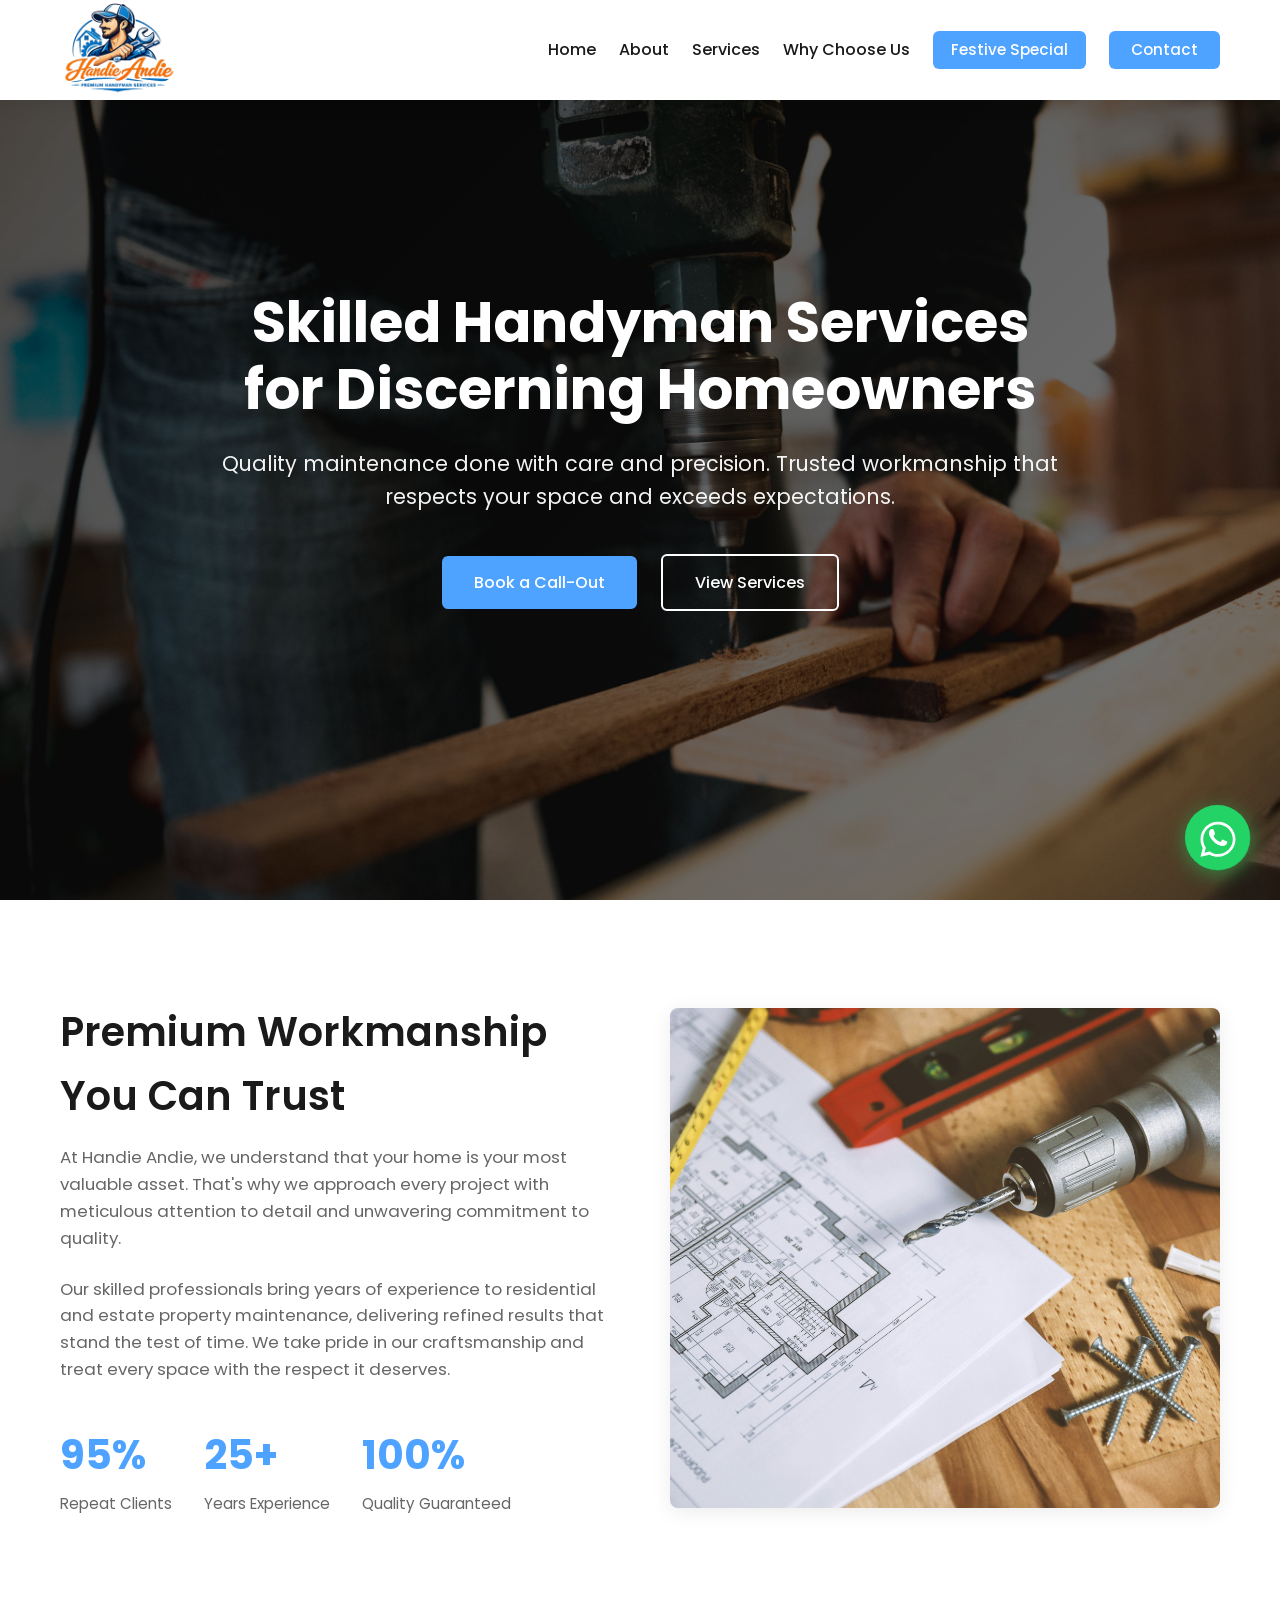
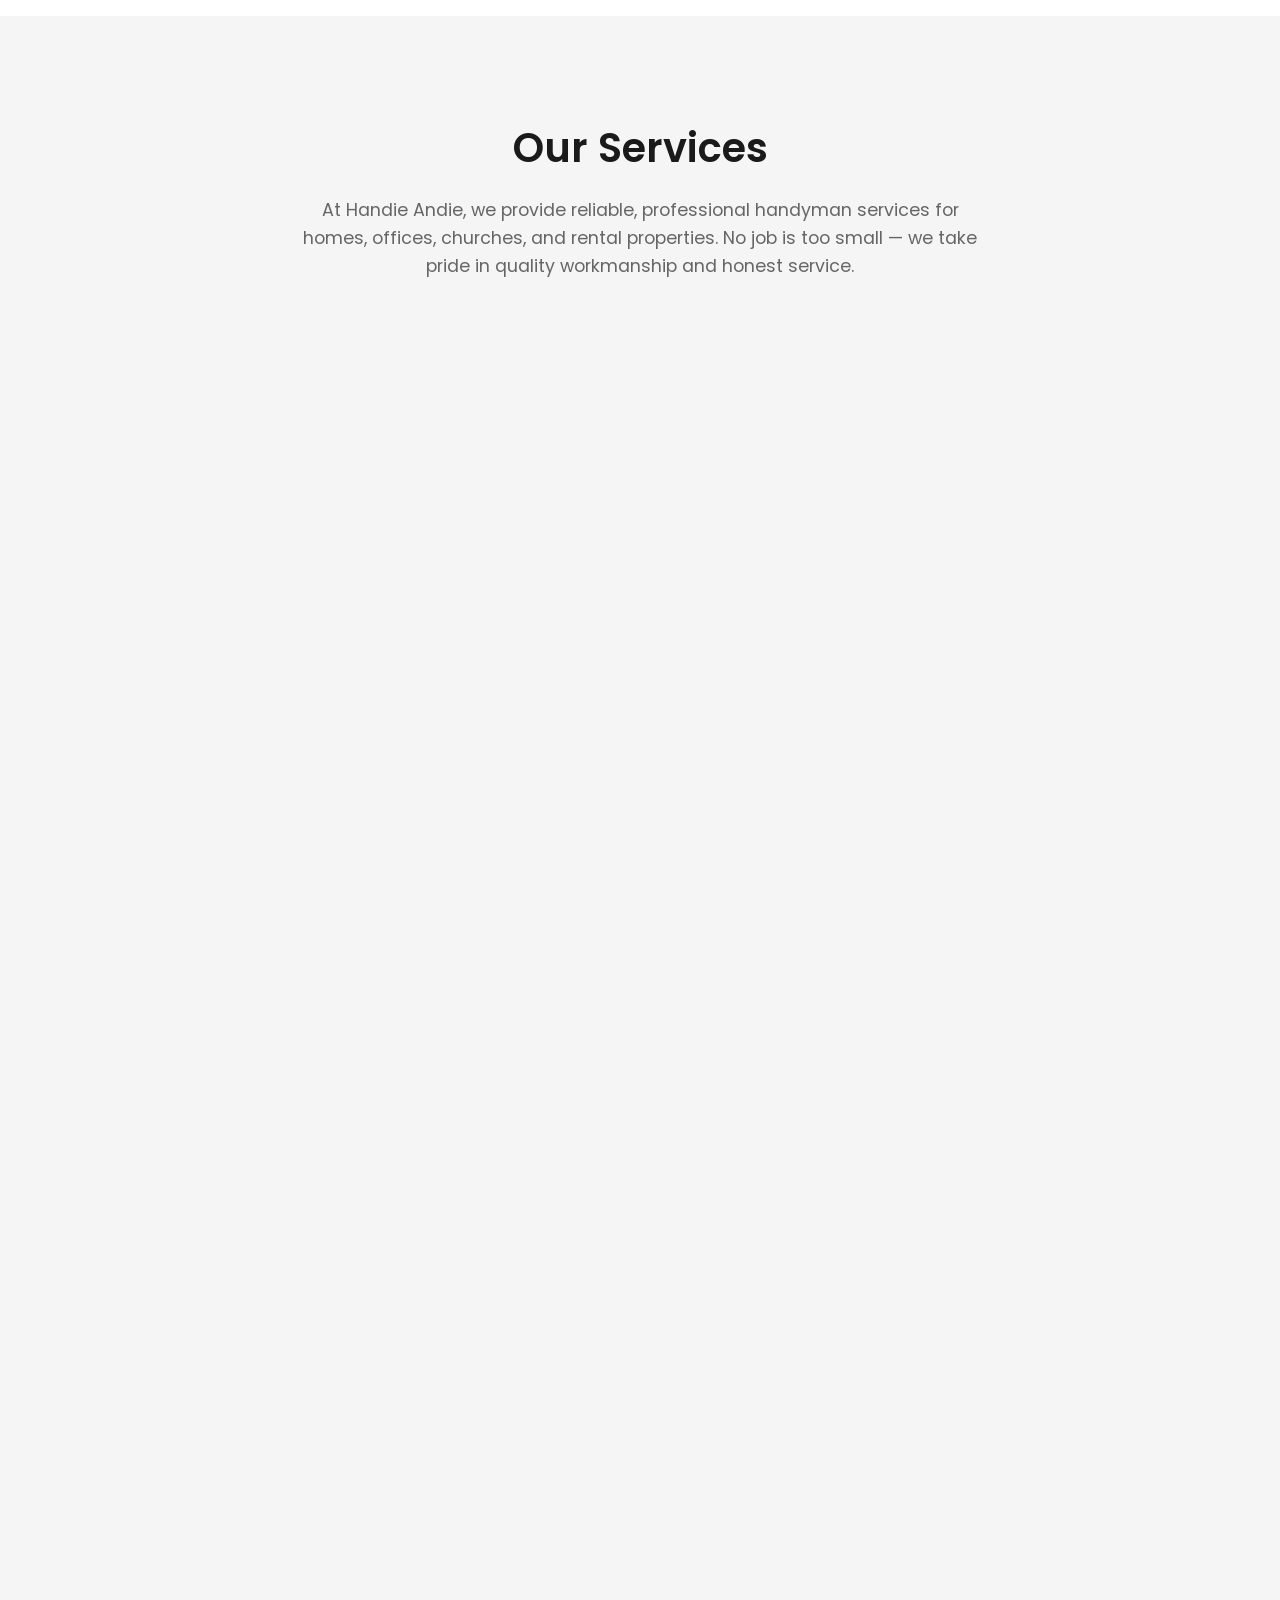
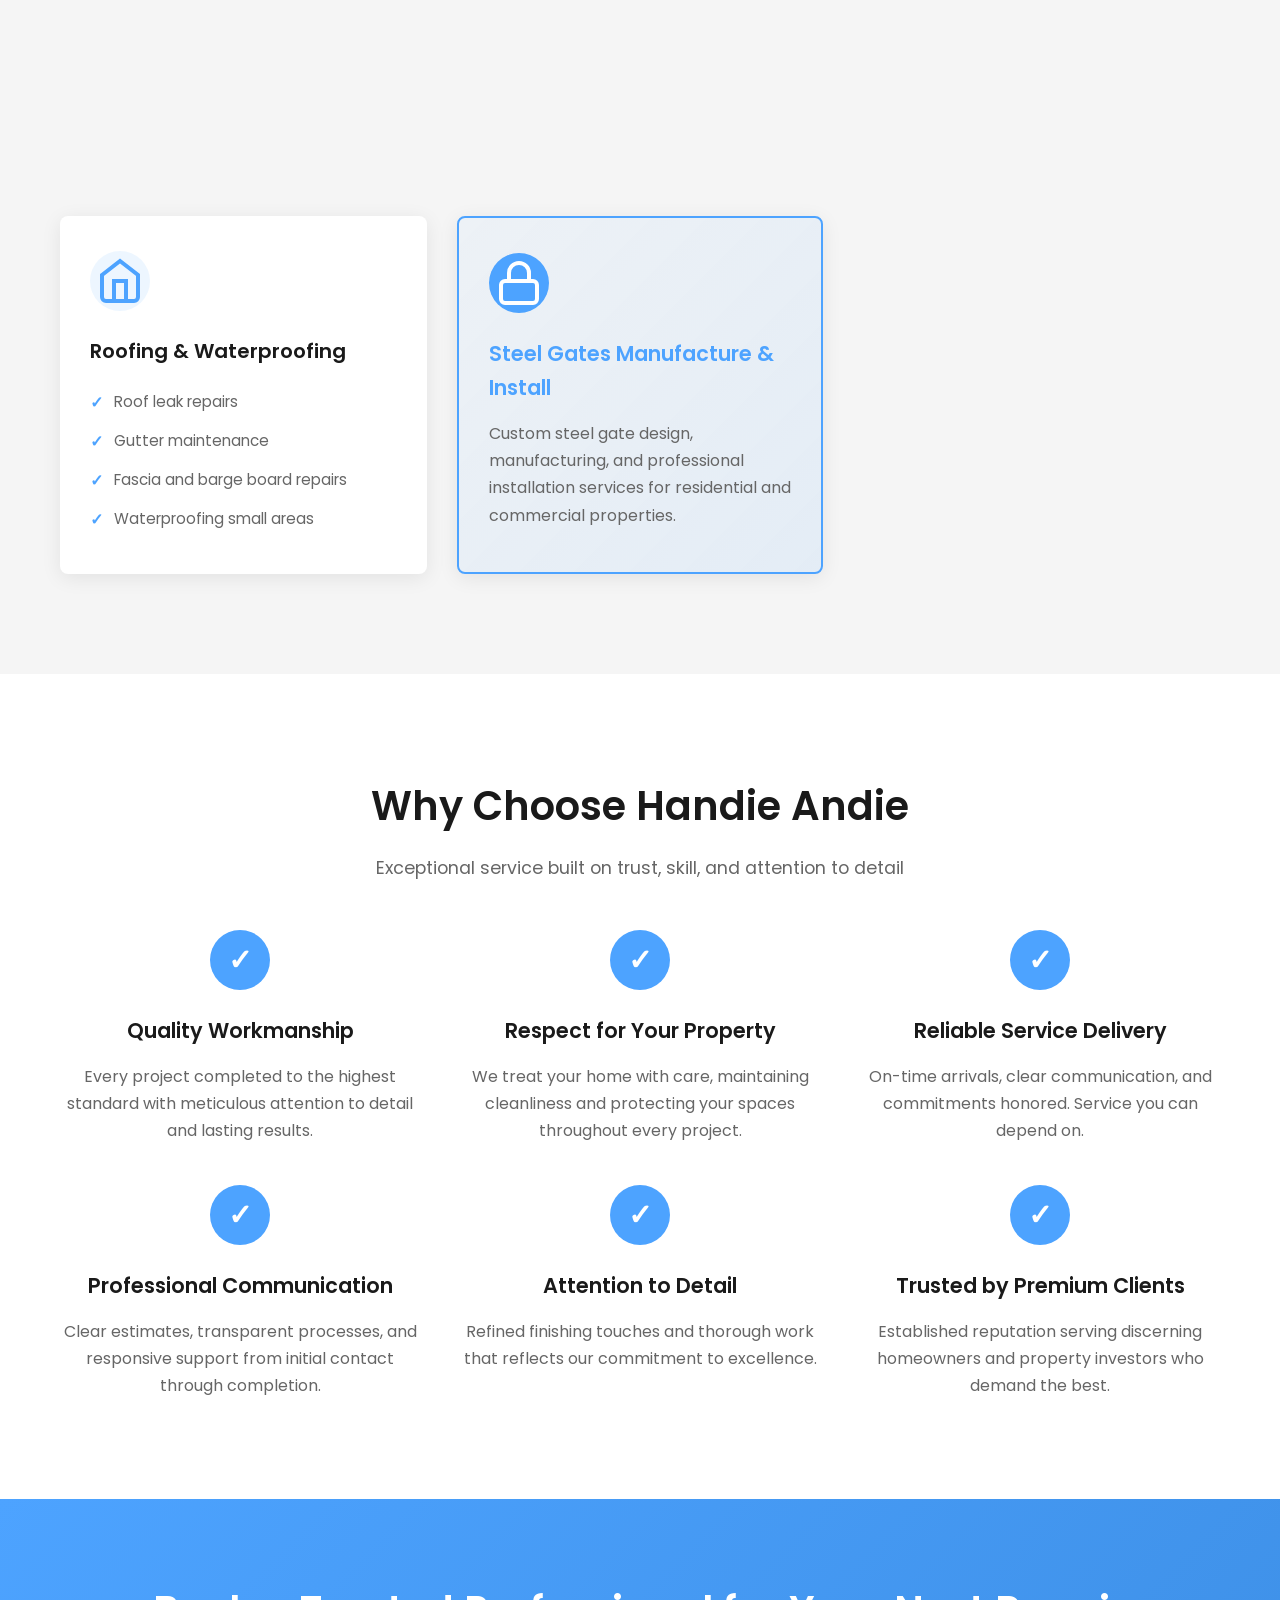
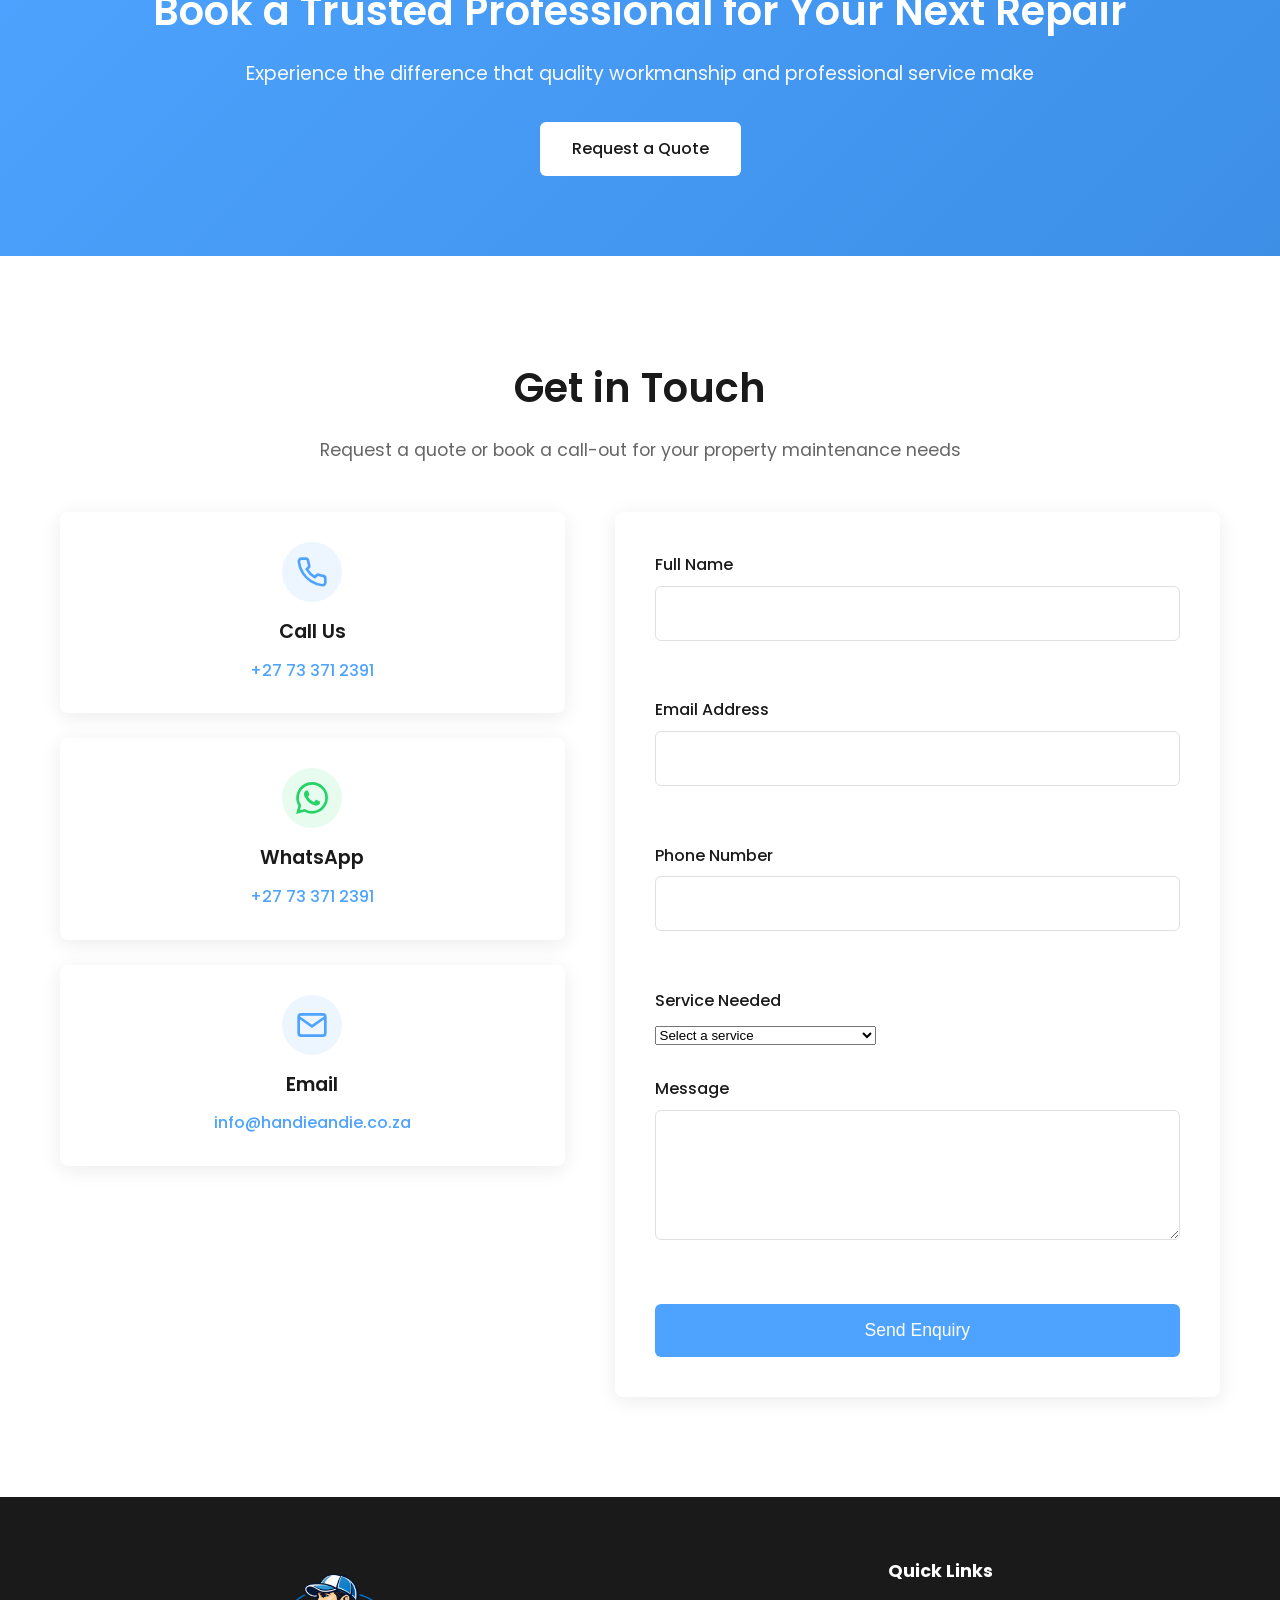
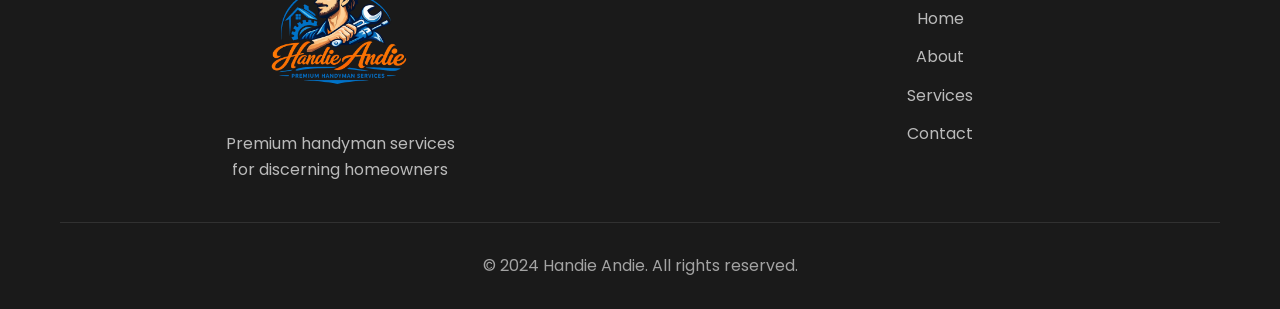
==== commit 2b692a00: "Keep homepage festive promotion focused on animated navbar button" ====
--- a/assets/index.html
+++ b/assets/index.html
@@ -114,24 +114,11 @@
             <div class="hero-buttons">
                 <a href="#contact" class="btn btn-primary">Book a Call-Out</a>
                 <a href="#services" class="btn btn-secondary">View Services</a>
-                <a href="festive-special.html" class="btn btn-primary">Festive Special</a>
             </div>
         </div>
     </section>
 
-    <section class="special-home services" aria-labelledby="festive-heading">
-        <div class="container">
-            <div class="special-home-card service-card-featured">
-                <div><p class="special-home-label">Festive Special · 4x4 Solutions</p>
-                    <h2 class="section-title" id="festive-heading">Water Level Warning</h2>
-                    <p class="service-description">Know before it’s too late. Low-coolant alerts for 4x4 bakkies and off-road vehicles.</p>
-                </div>
-                <div class="special-home-action"><p class="stat-number">R1,500</p><p>No drilling required</p><a href="festive-special.html" class="btn btn-primary">View Festive Special</a></div>
-            </div>
-        </div>
-    </section>
-
-    <!-- About Section -->
+<!-- About Section -->
     <section class="about" id="about">
         <div class="container">
             <div class="about-grid">
--- a/assets/css/styles.css
+++ b/assets/css/styles.css
@@ -1240,14 +1240,13 @@
     border-radius: 6px;
     font-size: 0.95rem;
     line-height: 1.2;
-    animation: festiveBounce 5s ease-in-out 1s infinite;
+    animation: festivePulse 1.8s ease-in-out infinite;
 }
 .nav-link.nav-festive::after { display: none; }
 .nav-link.nav-festive:hover, .nav-link.nav-festive:focus-visible { color: var(--light-color); animation-play-state: paused; }
-@keyframes festiveBounce {
-    0%, 8%, 16%, 24%, 100% { transform: translateY(0); }
-    4%, 12% { transform: translateY(-5px); }
-    20% { transform: translateY(-2px); }
+@keyframes festivePulse {
+    0%, 100% { transform: scale(1); }
+    50% { transform: scale(1.06); }
 }
 @media (min-width: 769px) { .navbar .nav-menu { gap: clamp(12px, 1.8vw, 28px); } }
 @media (max-width: 768px) {
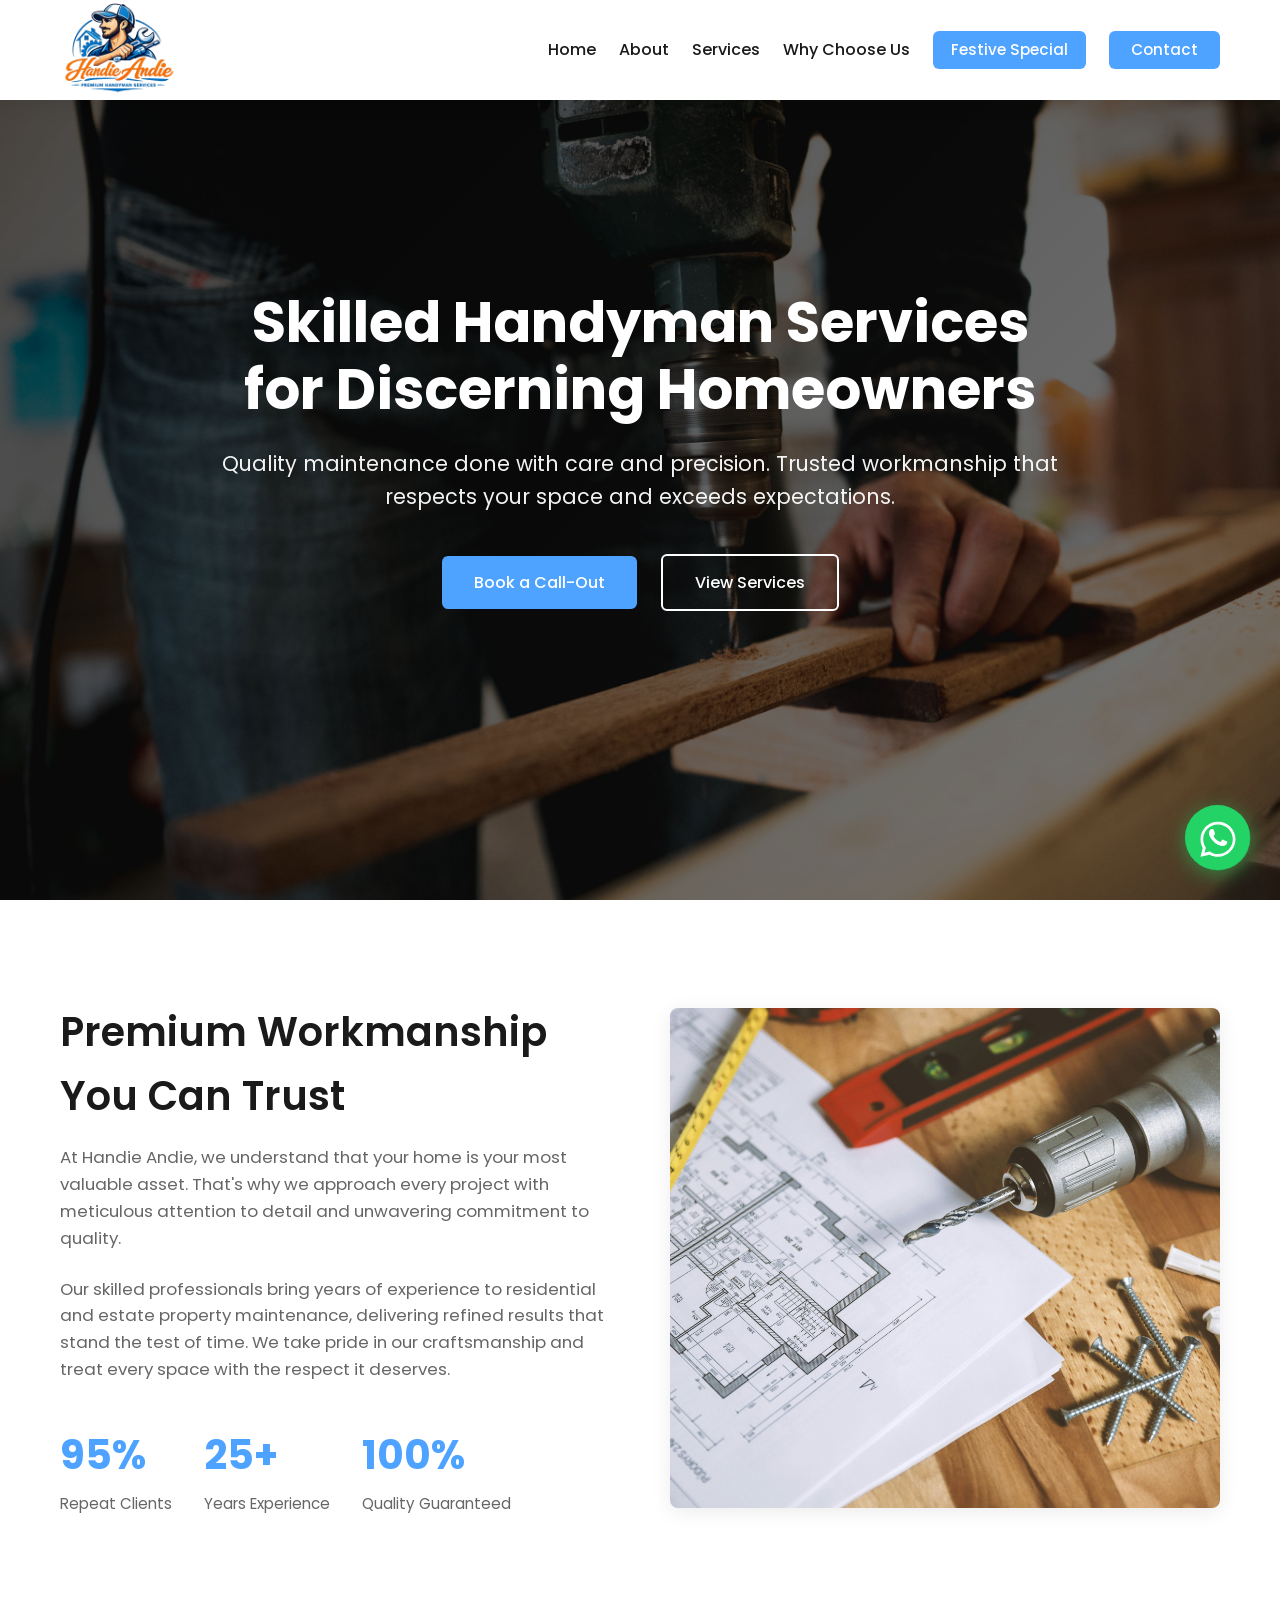
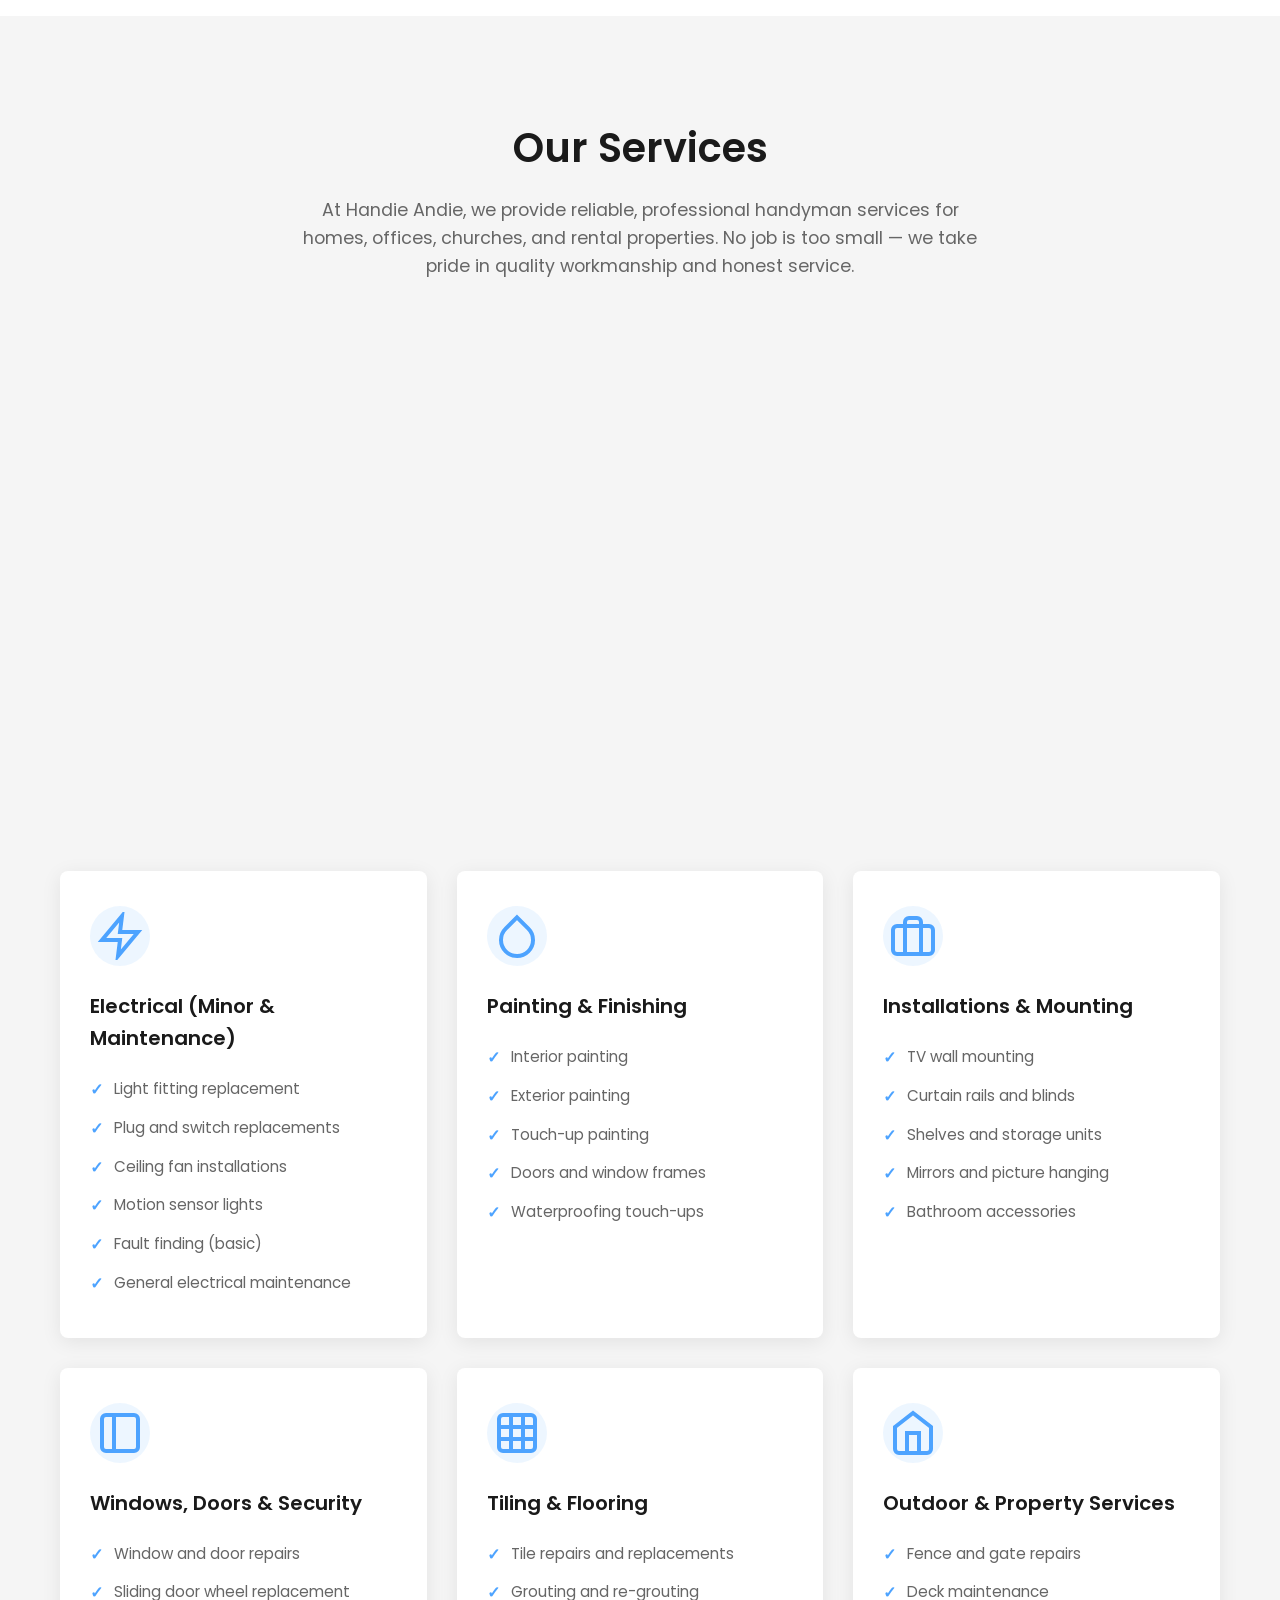
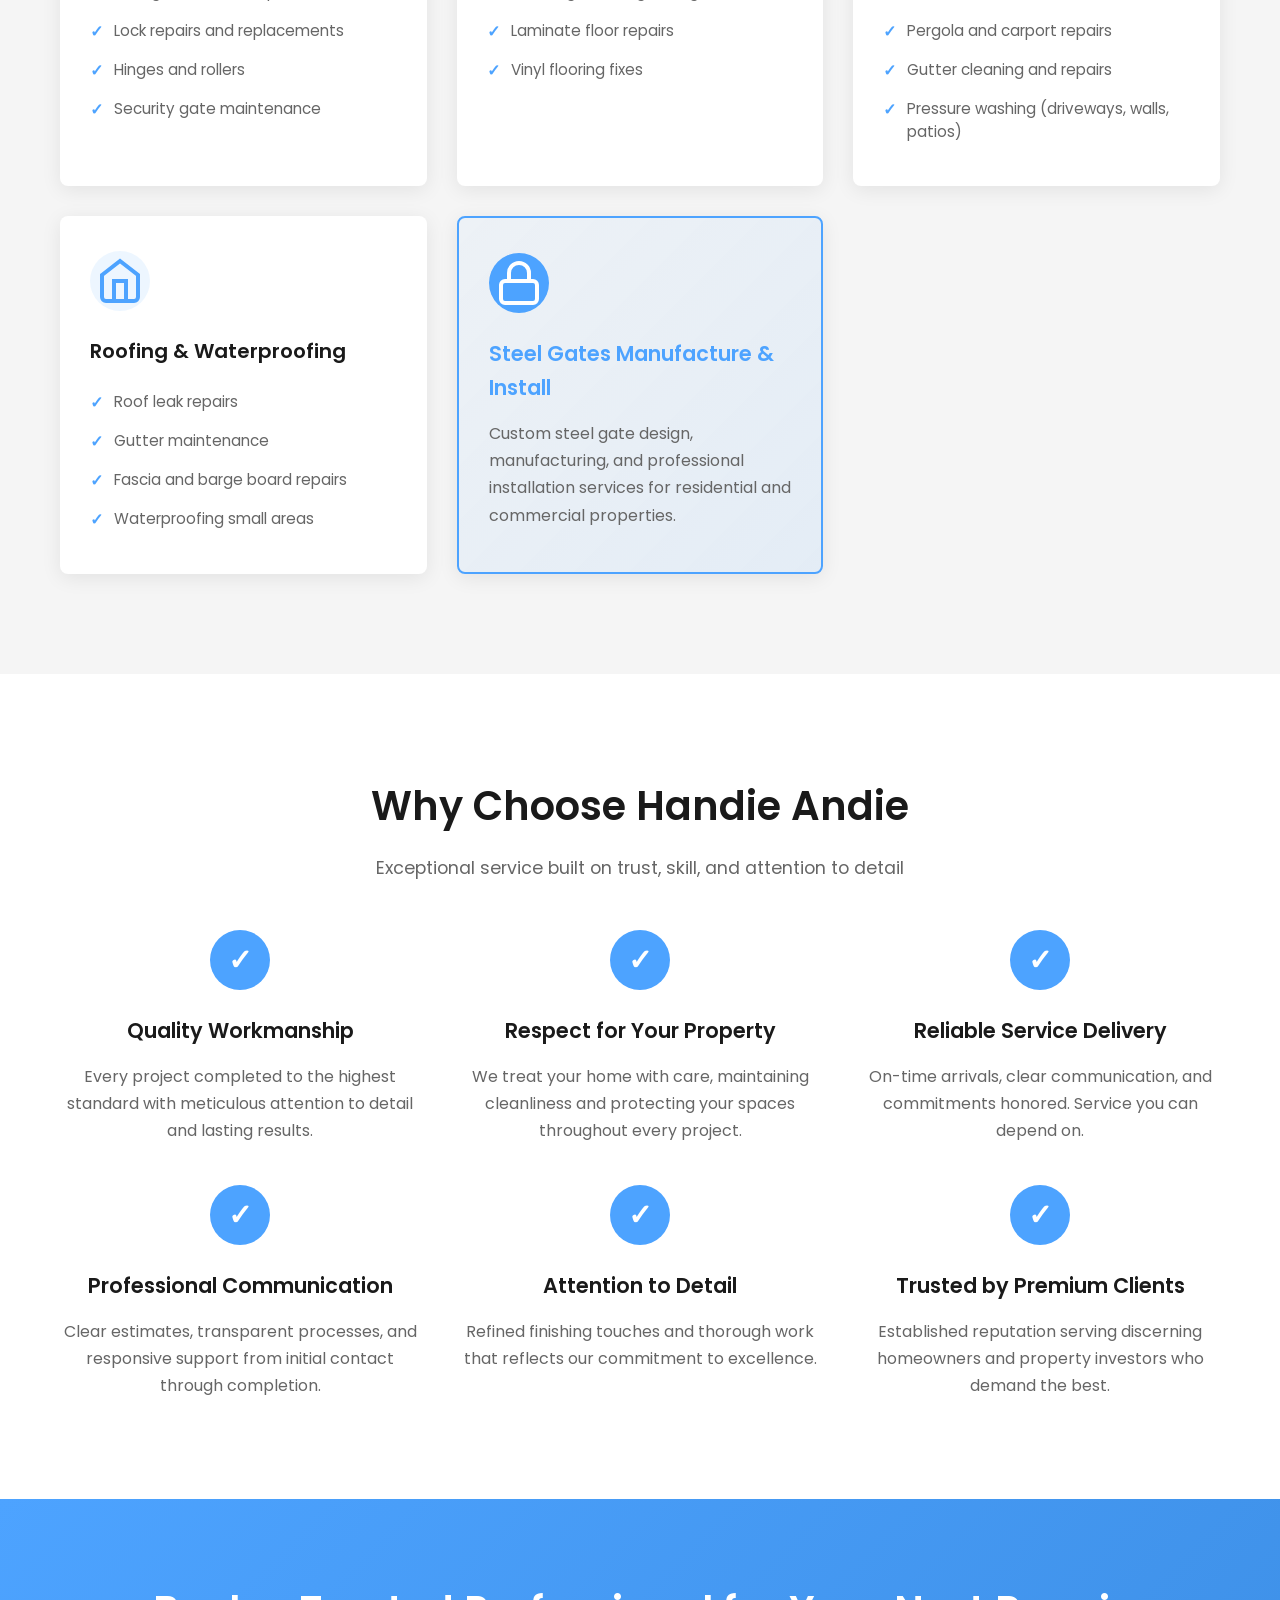
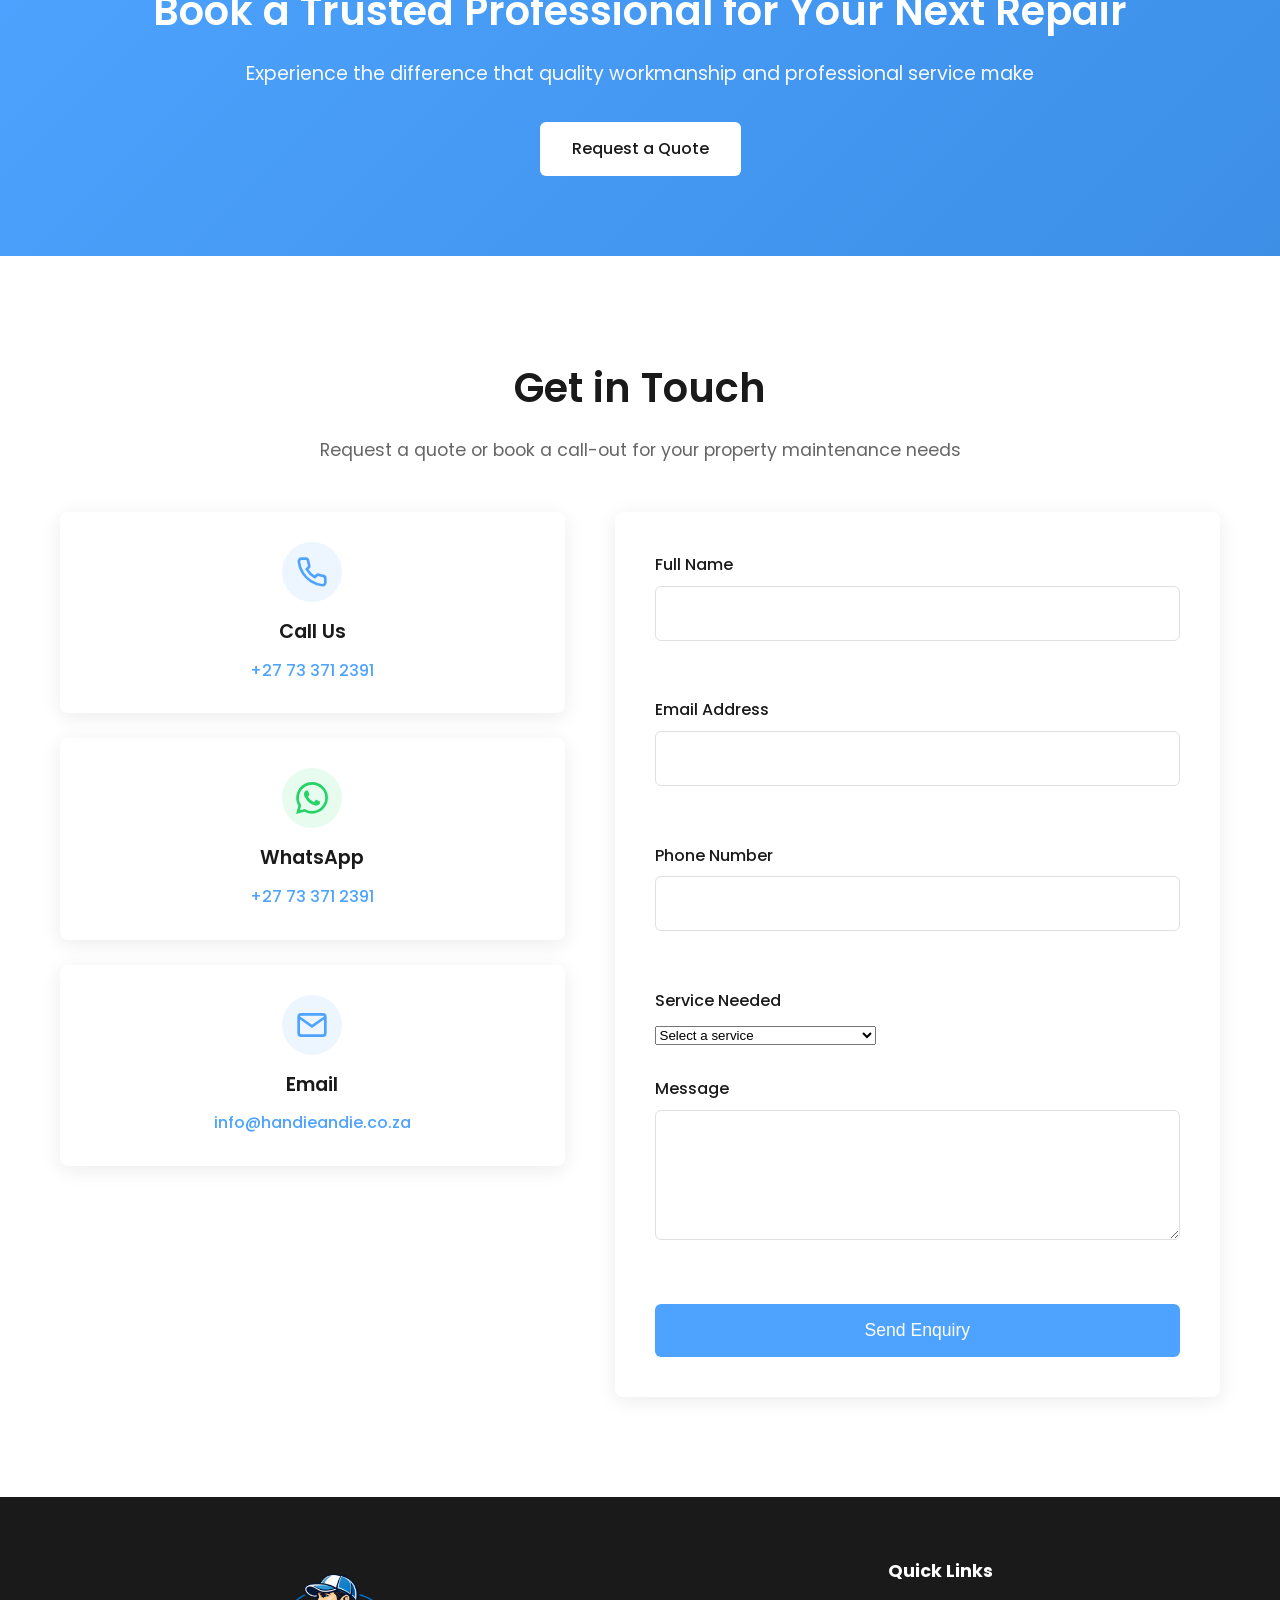
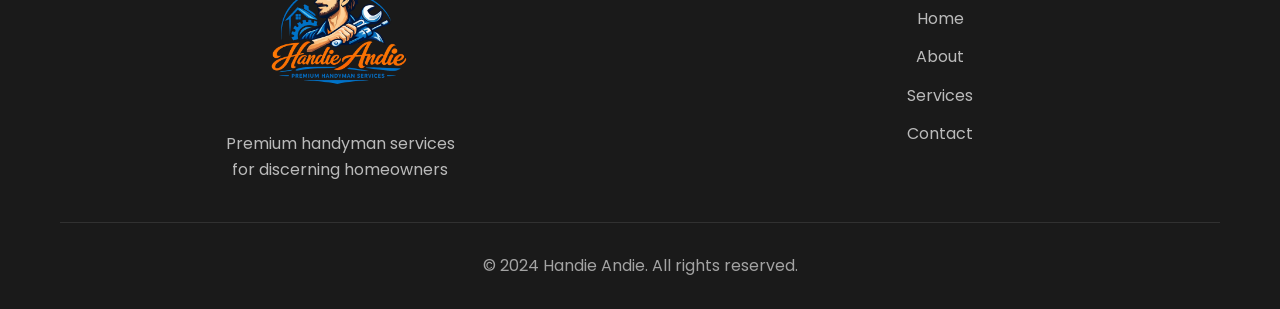
==== commit bae224a6: "Add original brochure to coolant awareness section" ====
--- a/assets/index.html
+++ b/assets/index.html
@@ -45,7 +45,7 @@
     <link rel="preload" as="image" href="assets/images/logo.png">
     
     <!-- Stylesheet -->
-    <link rel="stylesheet" href="css/styles.css">
+    <link rel="stylesheet" href="css/styles.css?v=313c39003d51">
     <script type="application/ld+json">
     {
       "@context": "https://schema.org",
@@ -524,7 +524,7 @@
     </footer>
 
     <!-- JavaScript -->
-    <script src="js/main.js"></script>
+    <script src="js/main.js?v=538d1bd12fec"></script>
 
     <!-- WhatsApp Widget -->
     <a href="https://wa.me/27733712391?text=Hi%20Handie%20Andie,%20I'd%20like%20to%20enquire%20about%20your%20handyman%20services." class="whatsapp-widget" target="_blank" rel="noopener noreferrer" aria-label="Chat on WhatsApp">
--- a/assets/css/styles.css
+++ b/assets/css/styles.css
@@ -1254,3 +1254,8 @@
     .nav-menu.active { max-height: 480px; }
 }
 @media (prefers-reduced-motion: reduce) { .nav-link.nav-festive { animation: none; } }
+
+/* Display the supplied brochure intact at its original aspect ratio. */
+.special-brochure { max-width: 700px; margin: 0 auto 32px; }
+.special-brochure img { display: block; width: 100%; height: auto; }
+.special-brochure a:focus-visible { display: block; outline: 3px solid var(--primary-color); outline-offset: 4px; }
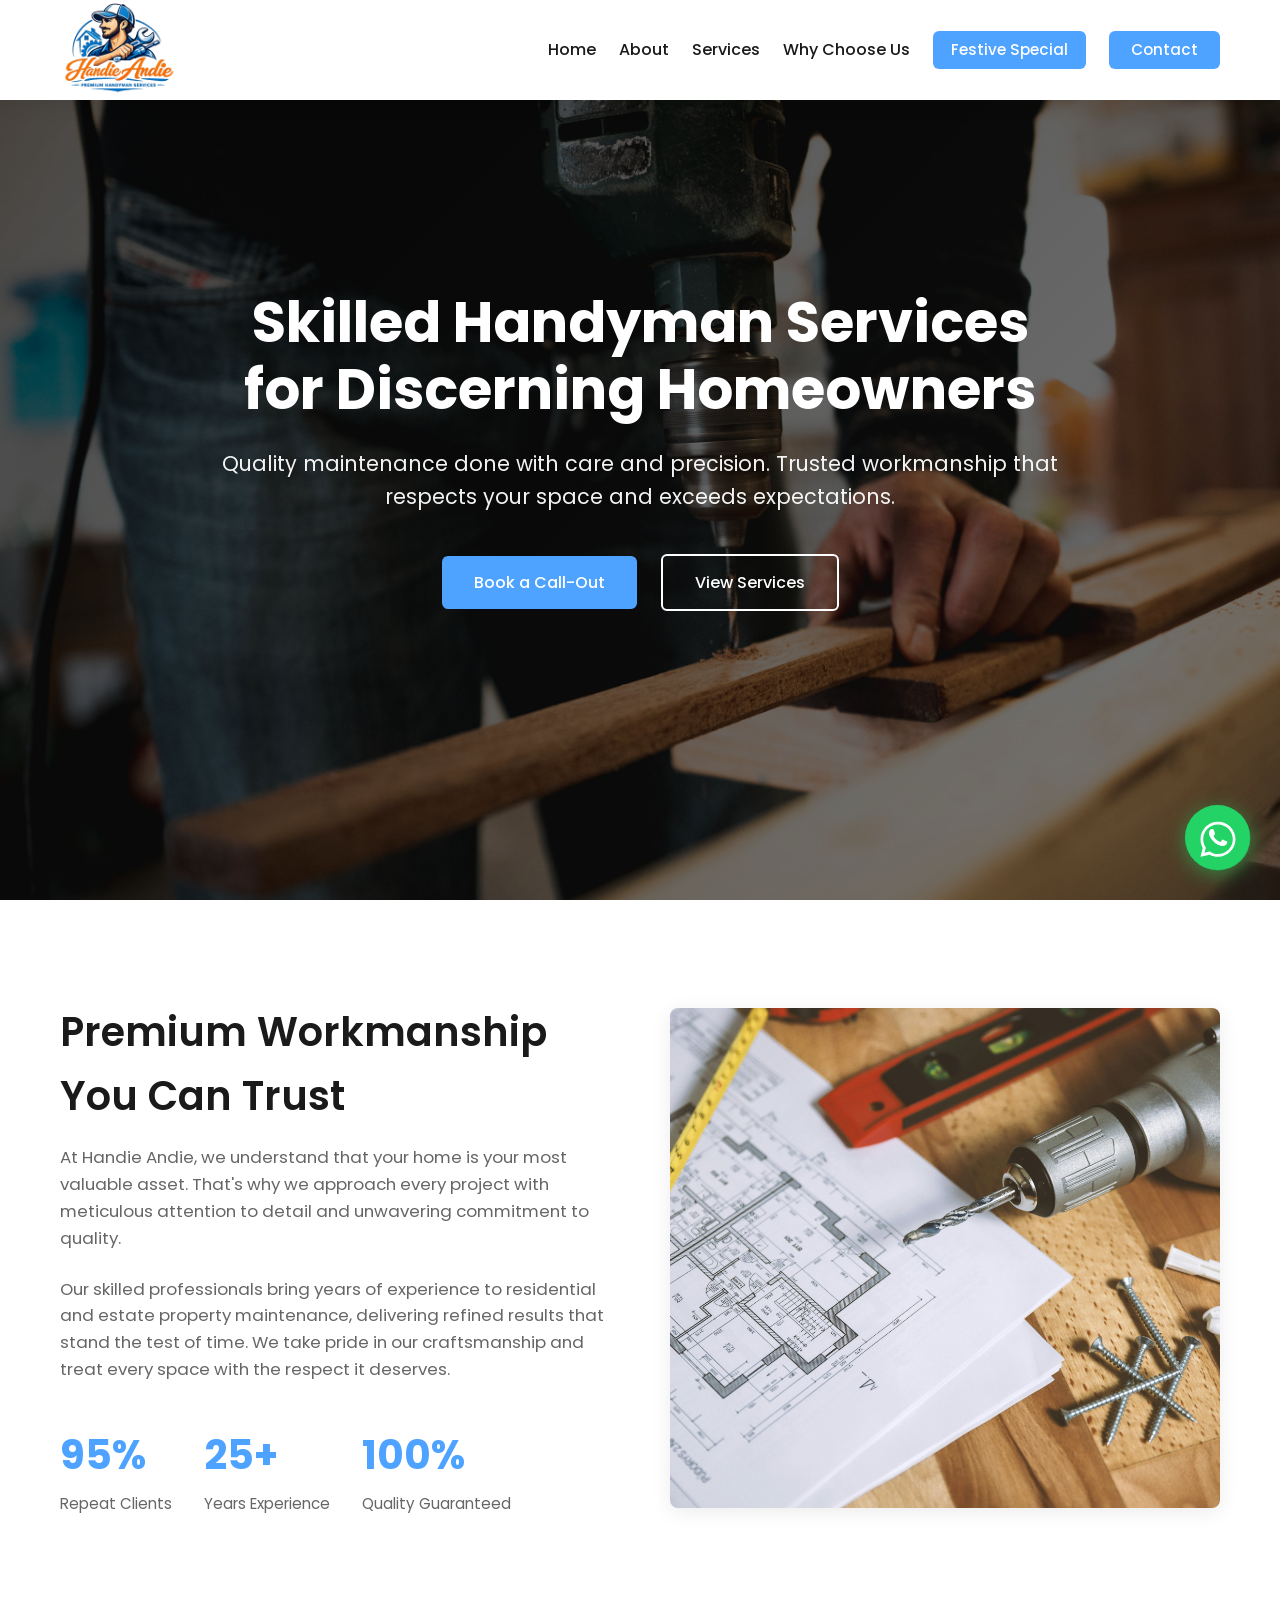
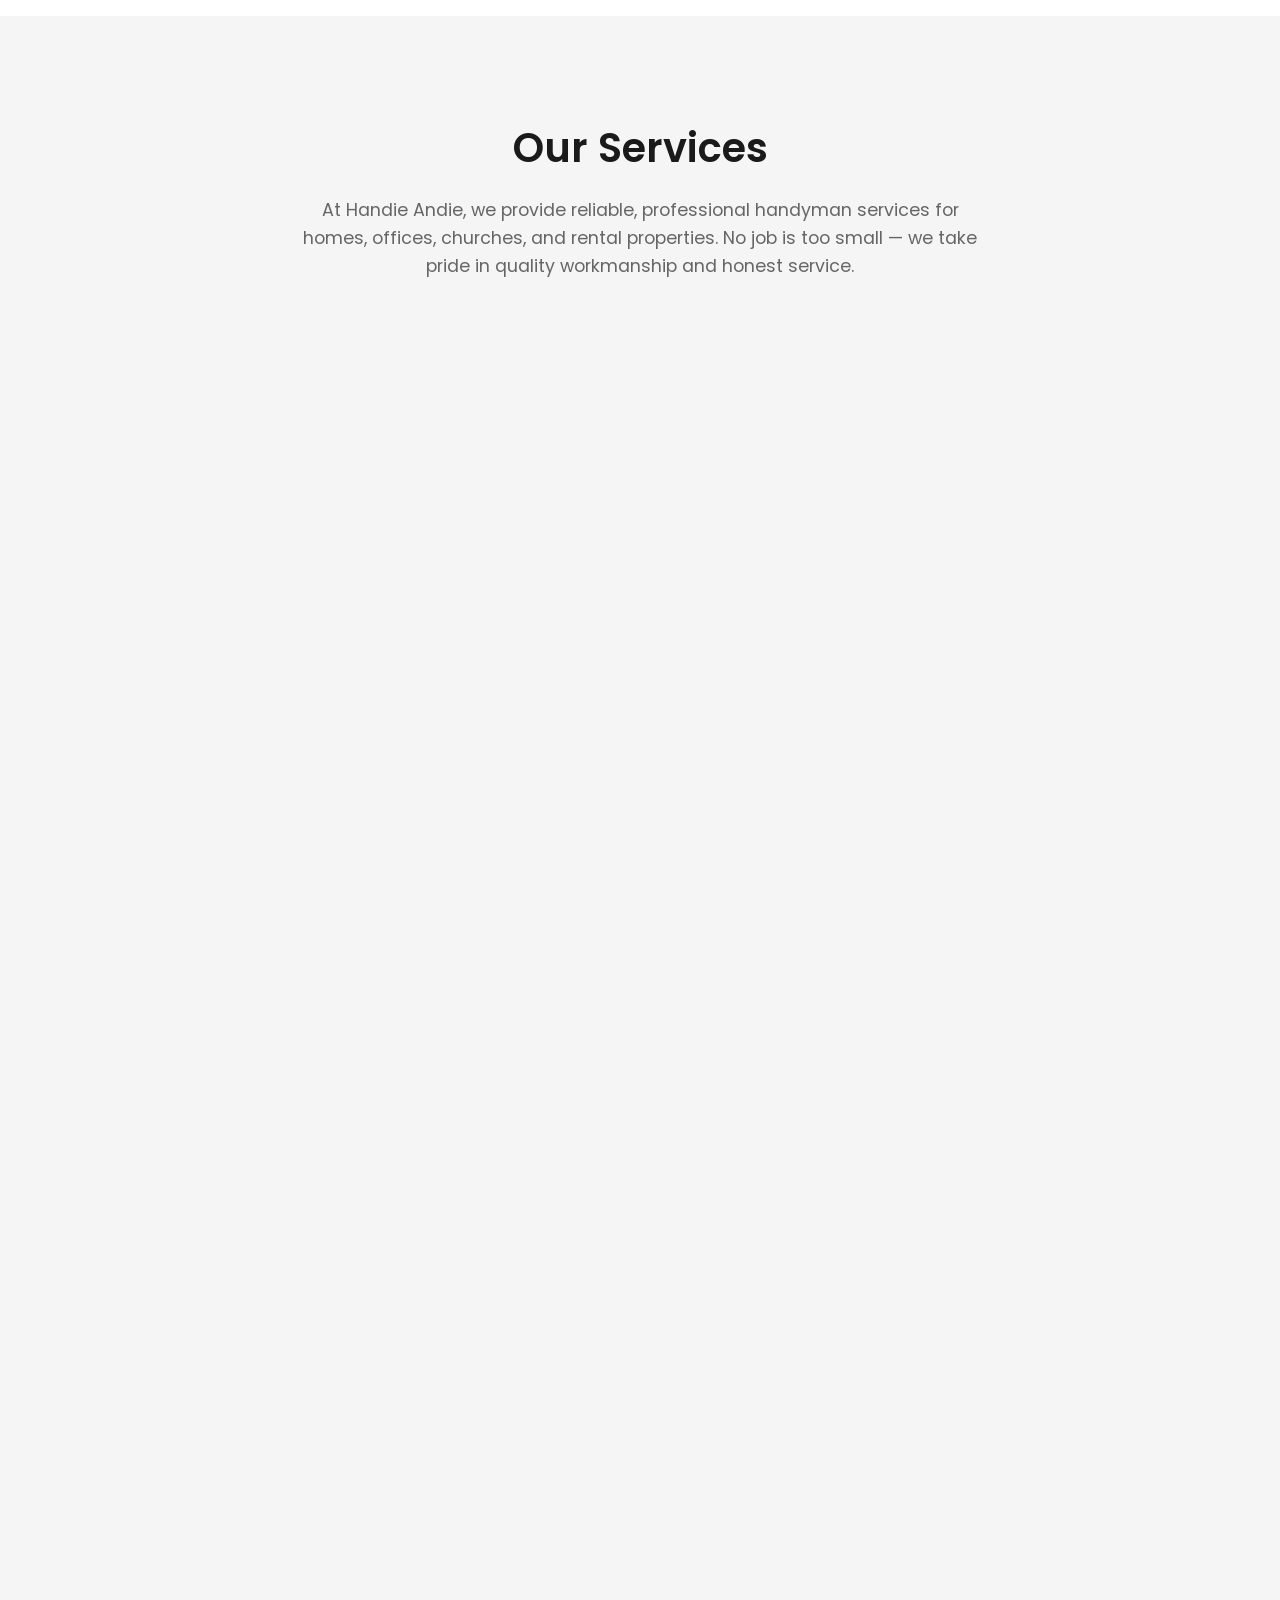
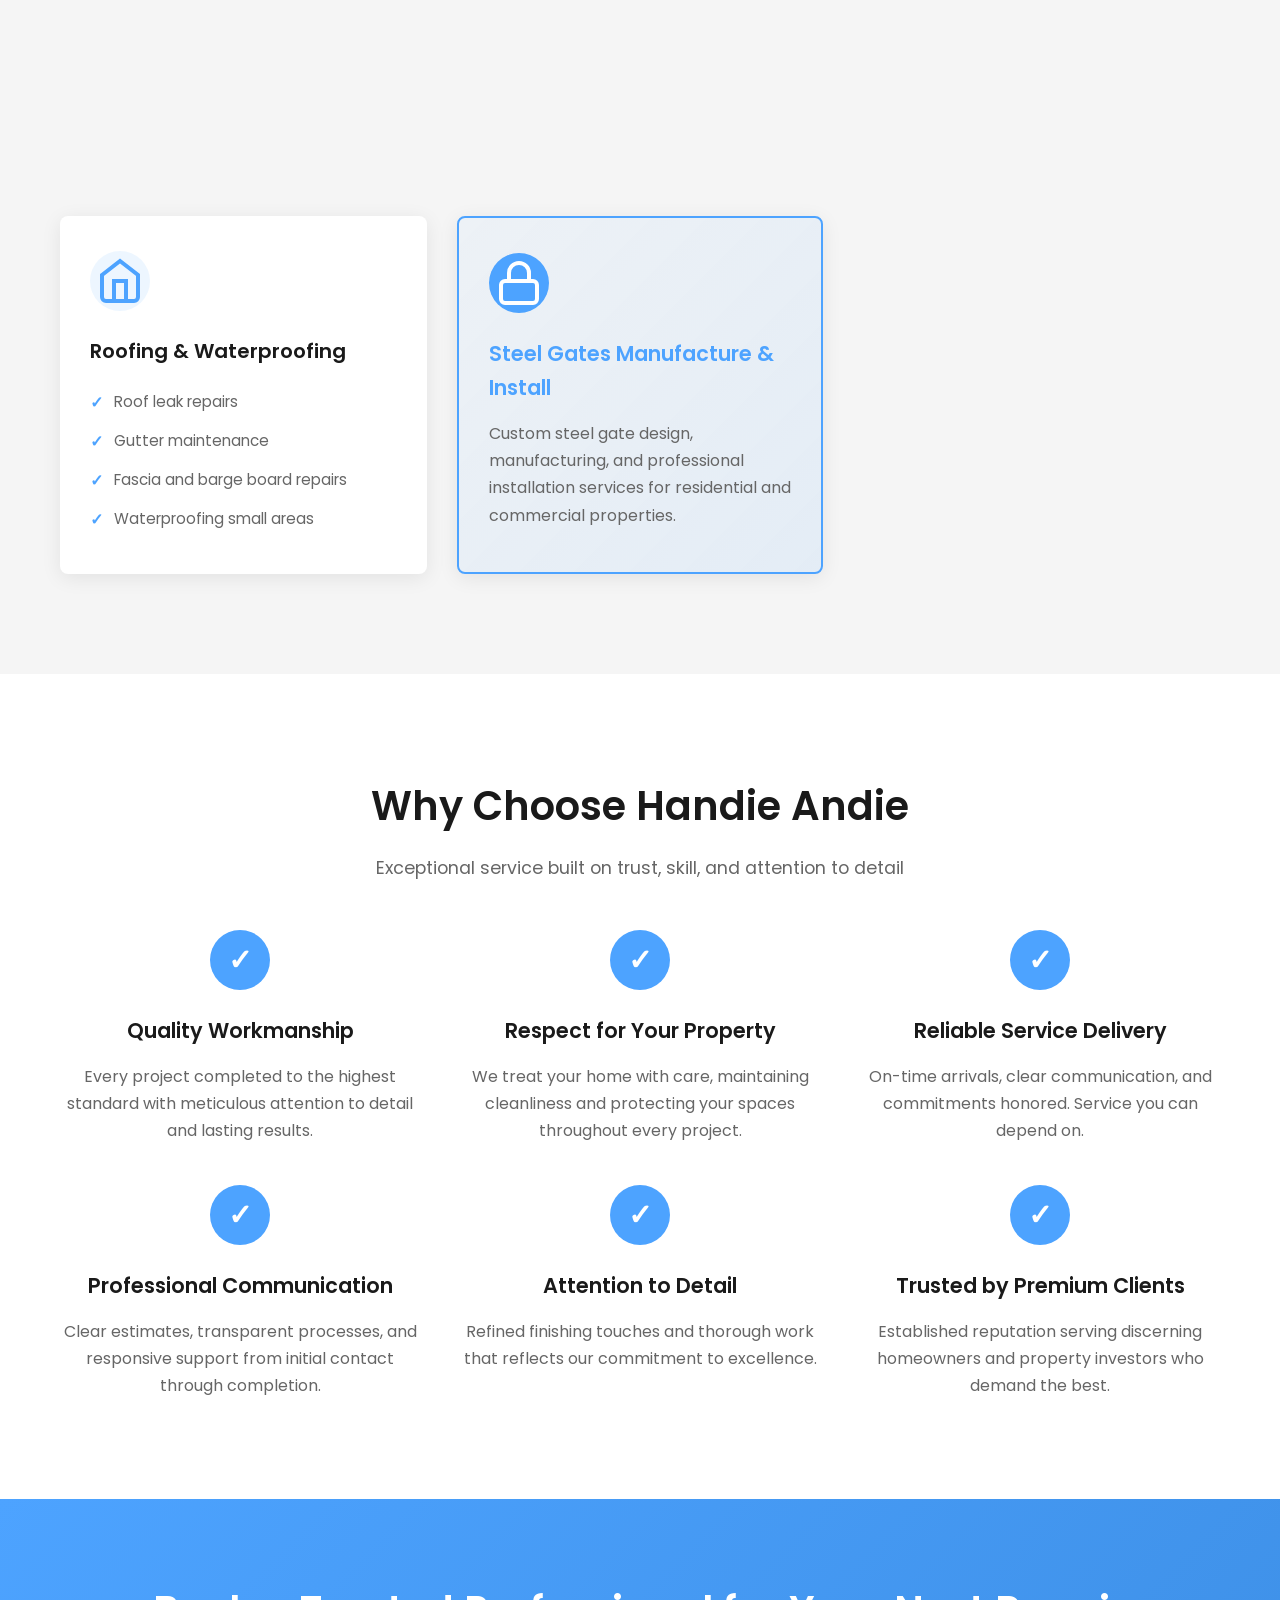
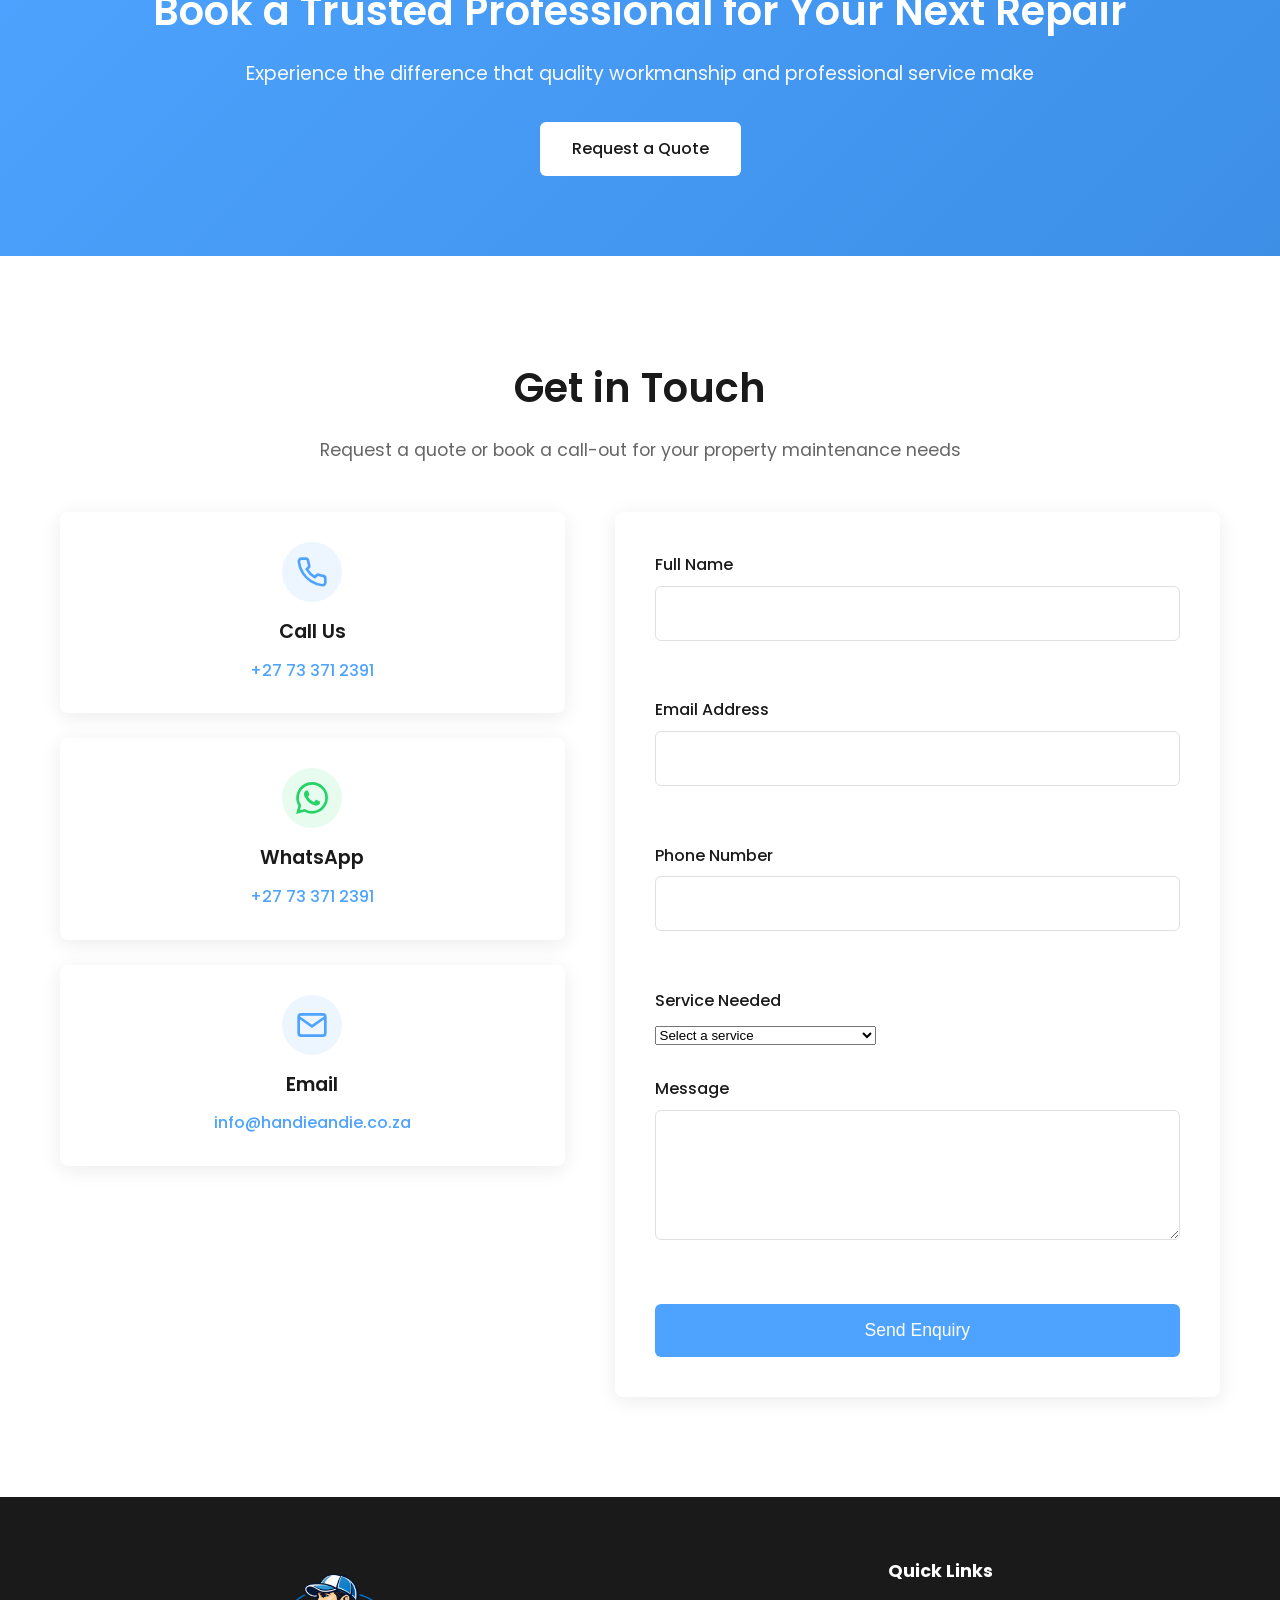
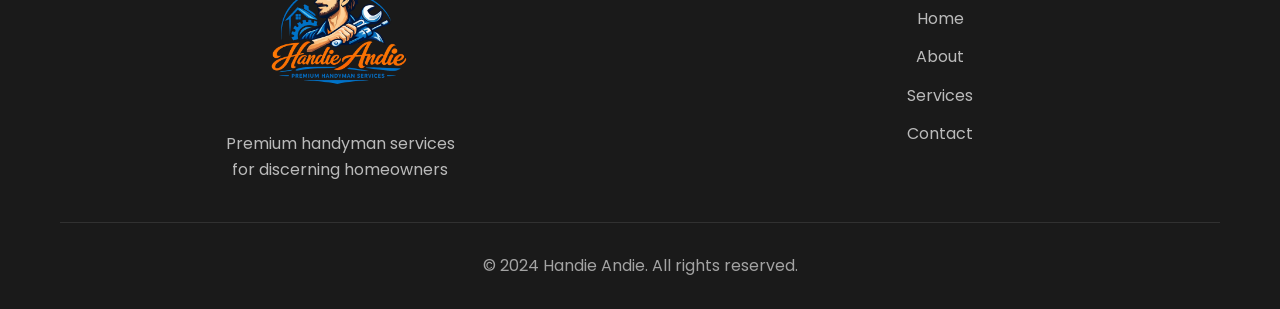
==== commit e3a23493: "Place compact brochure beside awareness copy with hover zoom and enlargement dialog" ====
--- a/assets/index.html
+++ b/assets/index.html
@@ -45,7 +45,7 @@
     <link rel="preload" as="image" href="assets/images/logo.png">
     
     <!-- Stylesheet -->
-    <link rel="stylesheet" href="css/styles.css?v=313c39003d51">
+    <link rel="stylesheet" href="css/styles.css?v=4bce96015c69">
     <script type="application/ld+json">
     {
       "@context": "https://schema.org",
--- a/assets/css/styles.css
+++ b/assets/css/styles.css
@@ -1259,3 +1259,16 @@
 .special-brochure { max-width: 700px; margin: 0 auto 32px; }
 .special-brochure img { display: block; width: 100%; height: auto; }
 .special-brochure a:focus-visible { display: block; outline: 3px solid var(--primary-color); outline-offset: 4px; }
+
+/* Side-by-side awareness copy and compact, expandable brochure. */
+.special-awareness-grid { display: grid; grid-template-columns: minmax(0, 1fr) minmax(220px, 320px); align-items: center; gap: 60px; text-align: left; }
+.special-awareness-copy .section-title, .special-awareness-copy .section-subtitle { text-align: left; }
+.special-awareness-copy .section-subtitle { margin-left: 0; }
+.special-awareness-grid .special-brochure { width: 100%; margin: 0; }
+.special-brochure-open { display: block; cursor: zoom-in; transition: transform 0.3s ease, box-shadow 0.3s ease; box-shadow: var(--shadow); }
+@media (hover: hover) { .special-brochure-open:hover { transform: scale(1.04); box-shadow: var(--shadow-hover); } }
+.brochure-dialog { margin: auto; border: 0; padding: 48px 12px 12px; border-radius: 8px; background: var(--light-color); max-width: min(94vw, 1000px); max-height: 94vh; overflow: auto; }
+.brochure-dialog::backdrop { background: rgba(0, 0, 0, 0.8); }
+.brochure-dialog img { width: 100%; height: auto; }
+.brochure-close { position: sticky; top: -48px; float: right; margin-top: -40px; padding: 8px 16px; border: 0; border-radius: 6px; background: var(--primary-color); color: var(--light-color); font: inherit; cursor: pointer; }
+@media (max-width: 768px) { .special-awareness-grid { grid-template-columns: 1fr; gap: 32px; } .special-awareness-grid .special-brochure { max-width: 280px; margin: 0 auto; } }
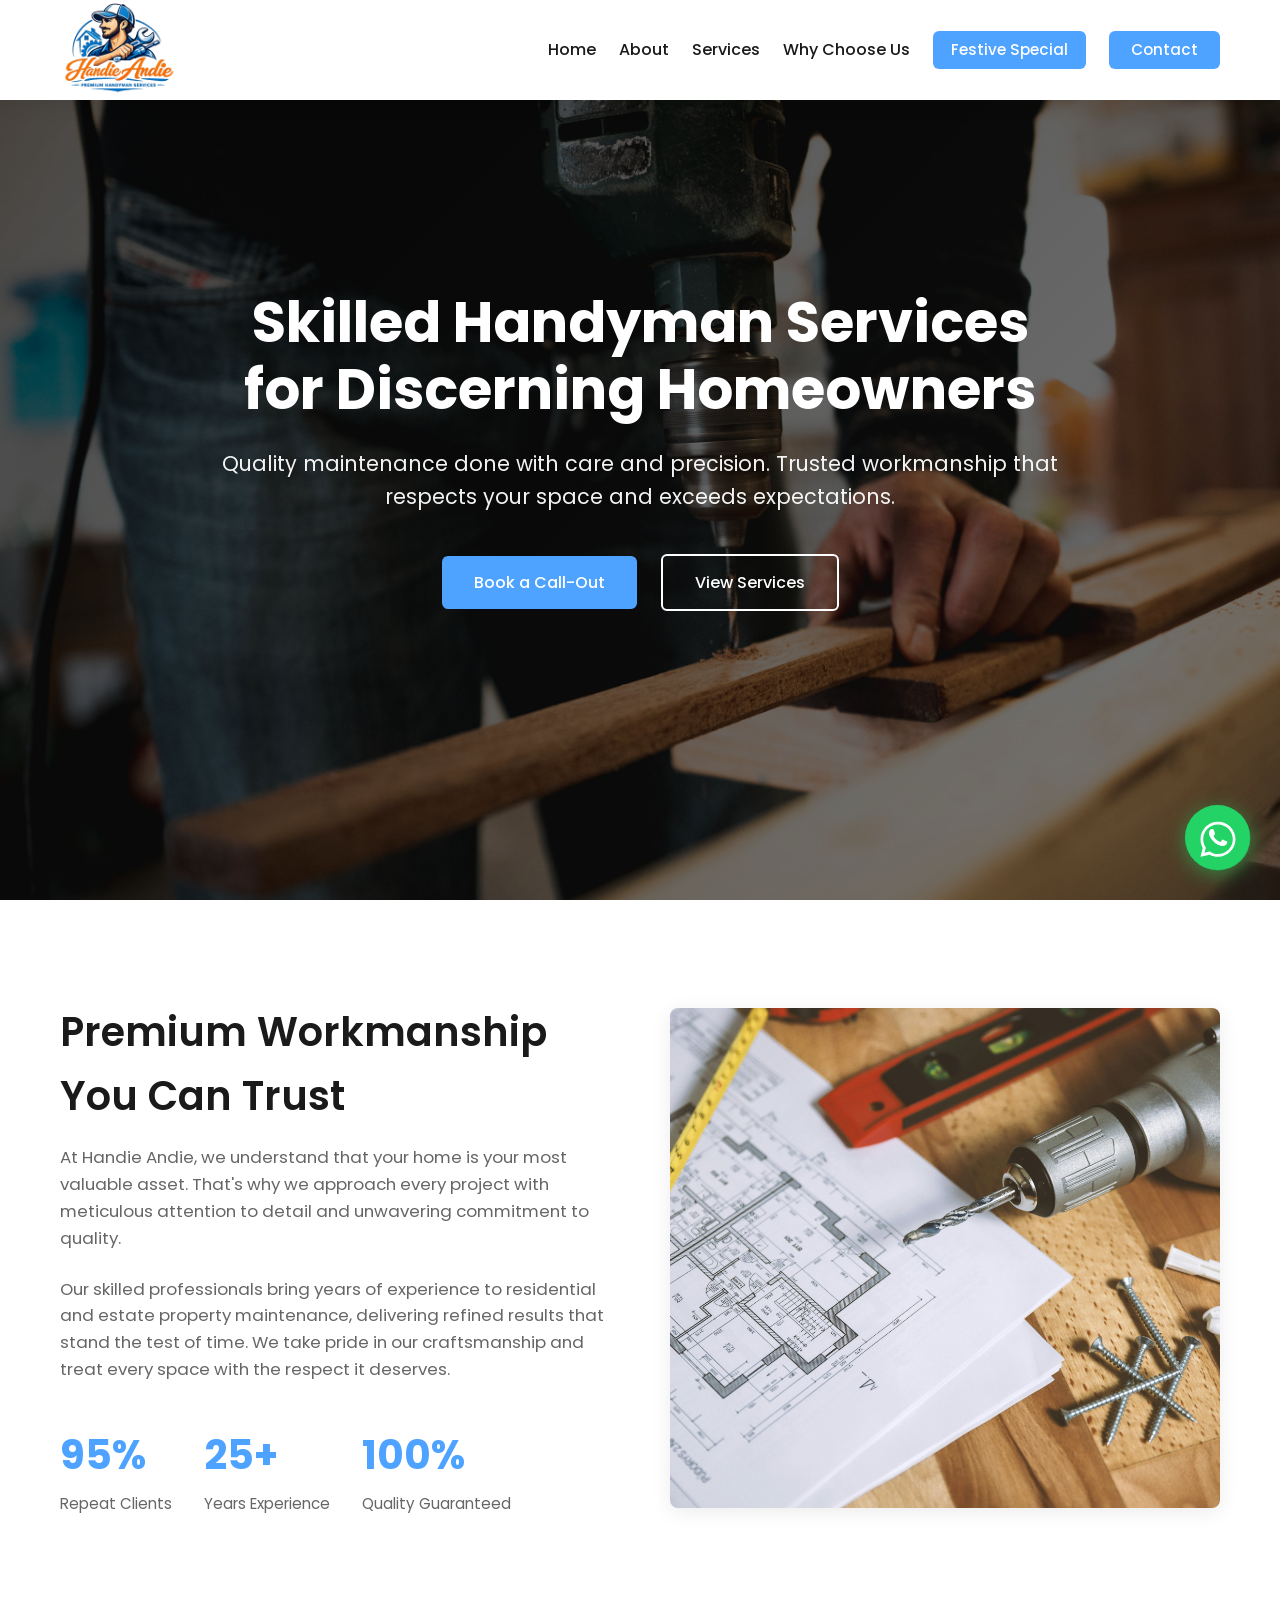
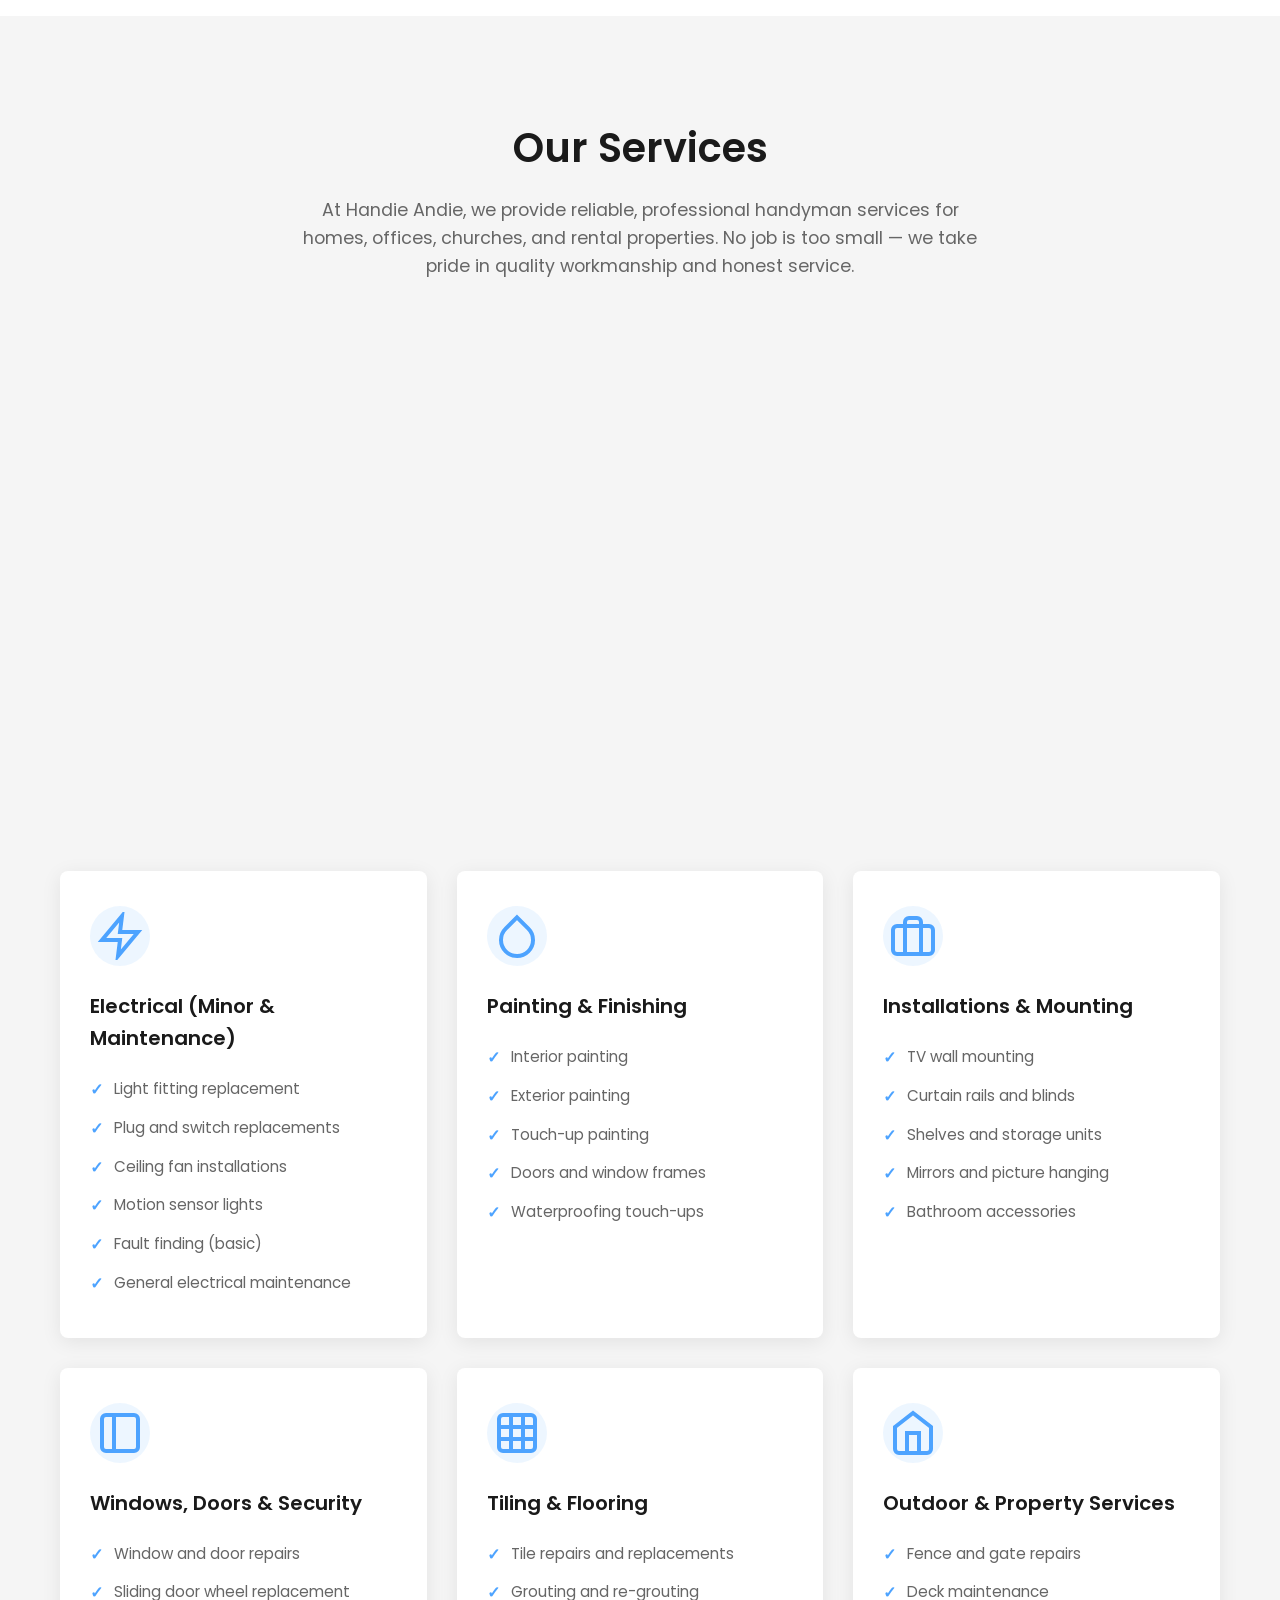
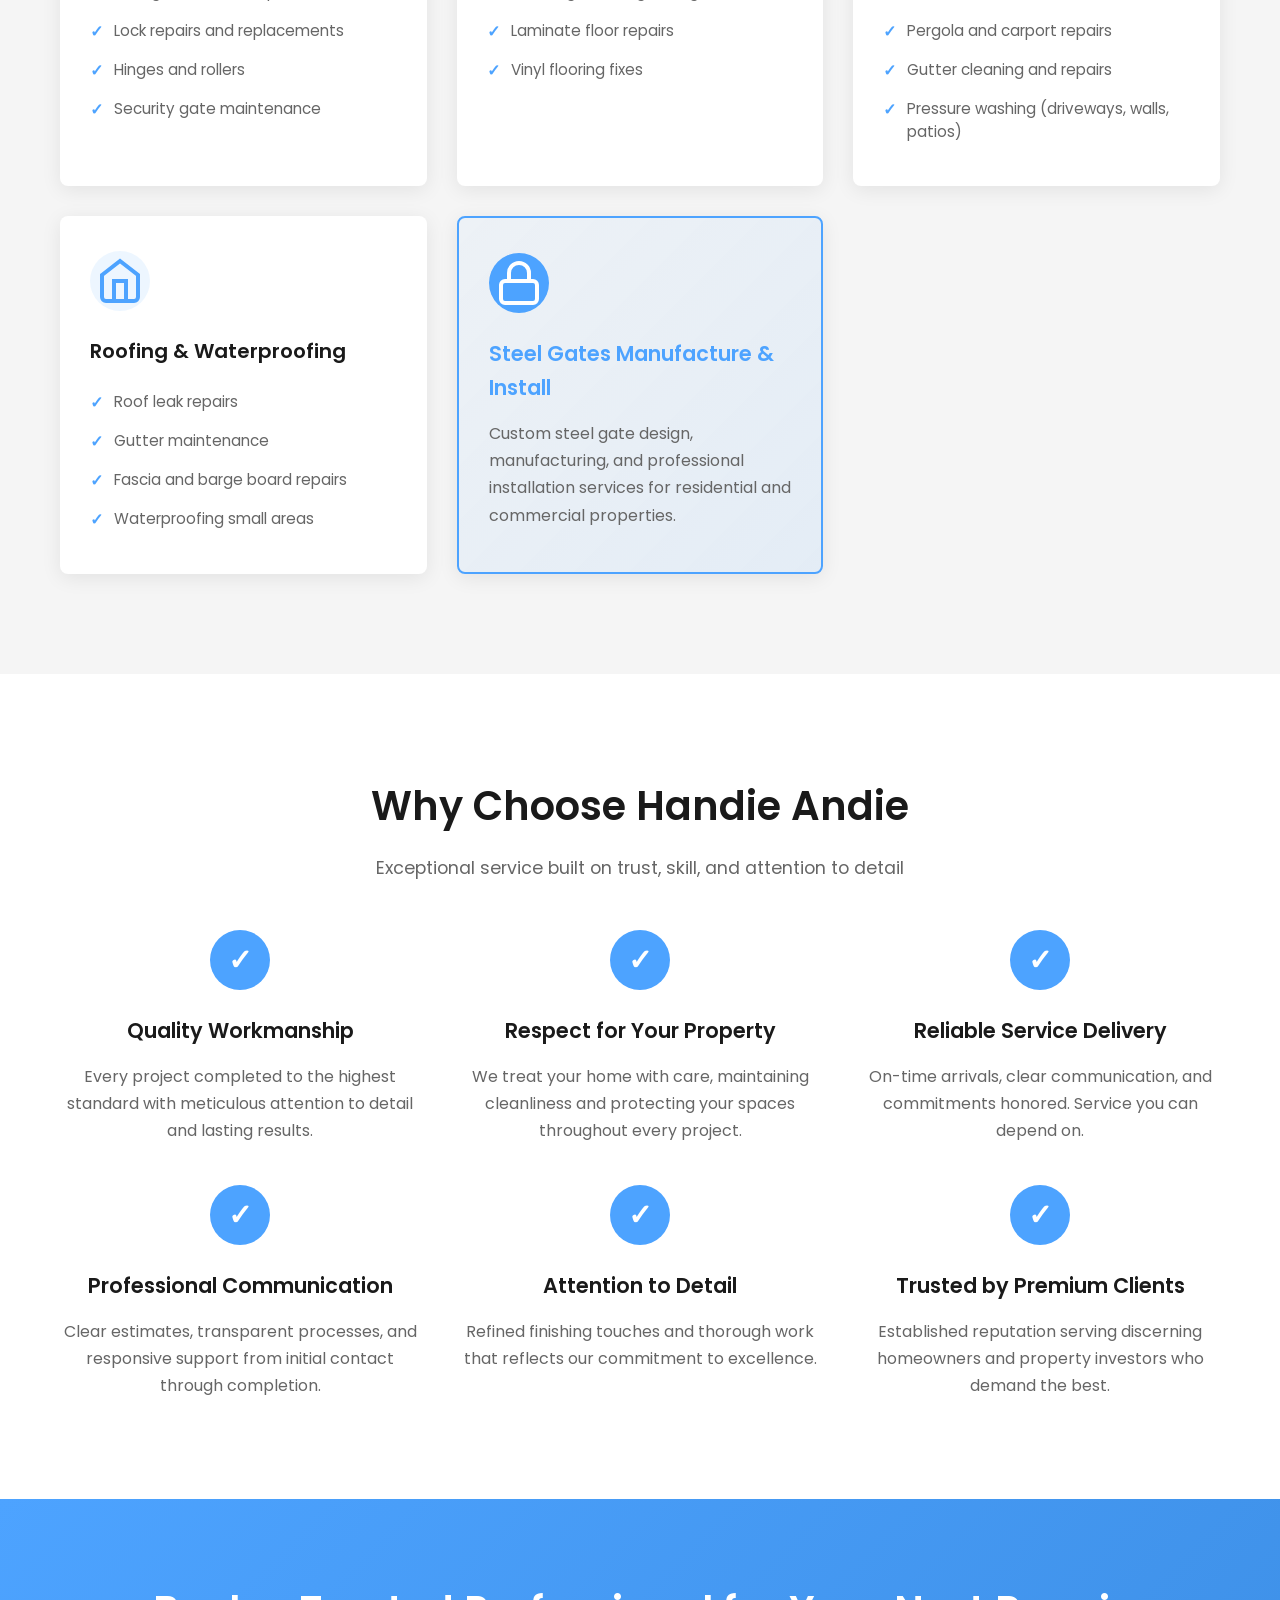
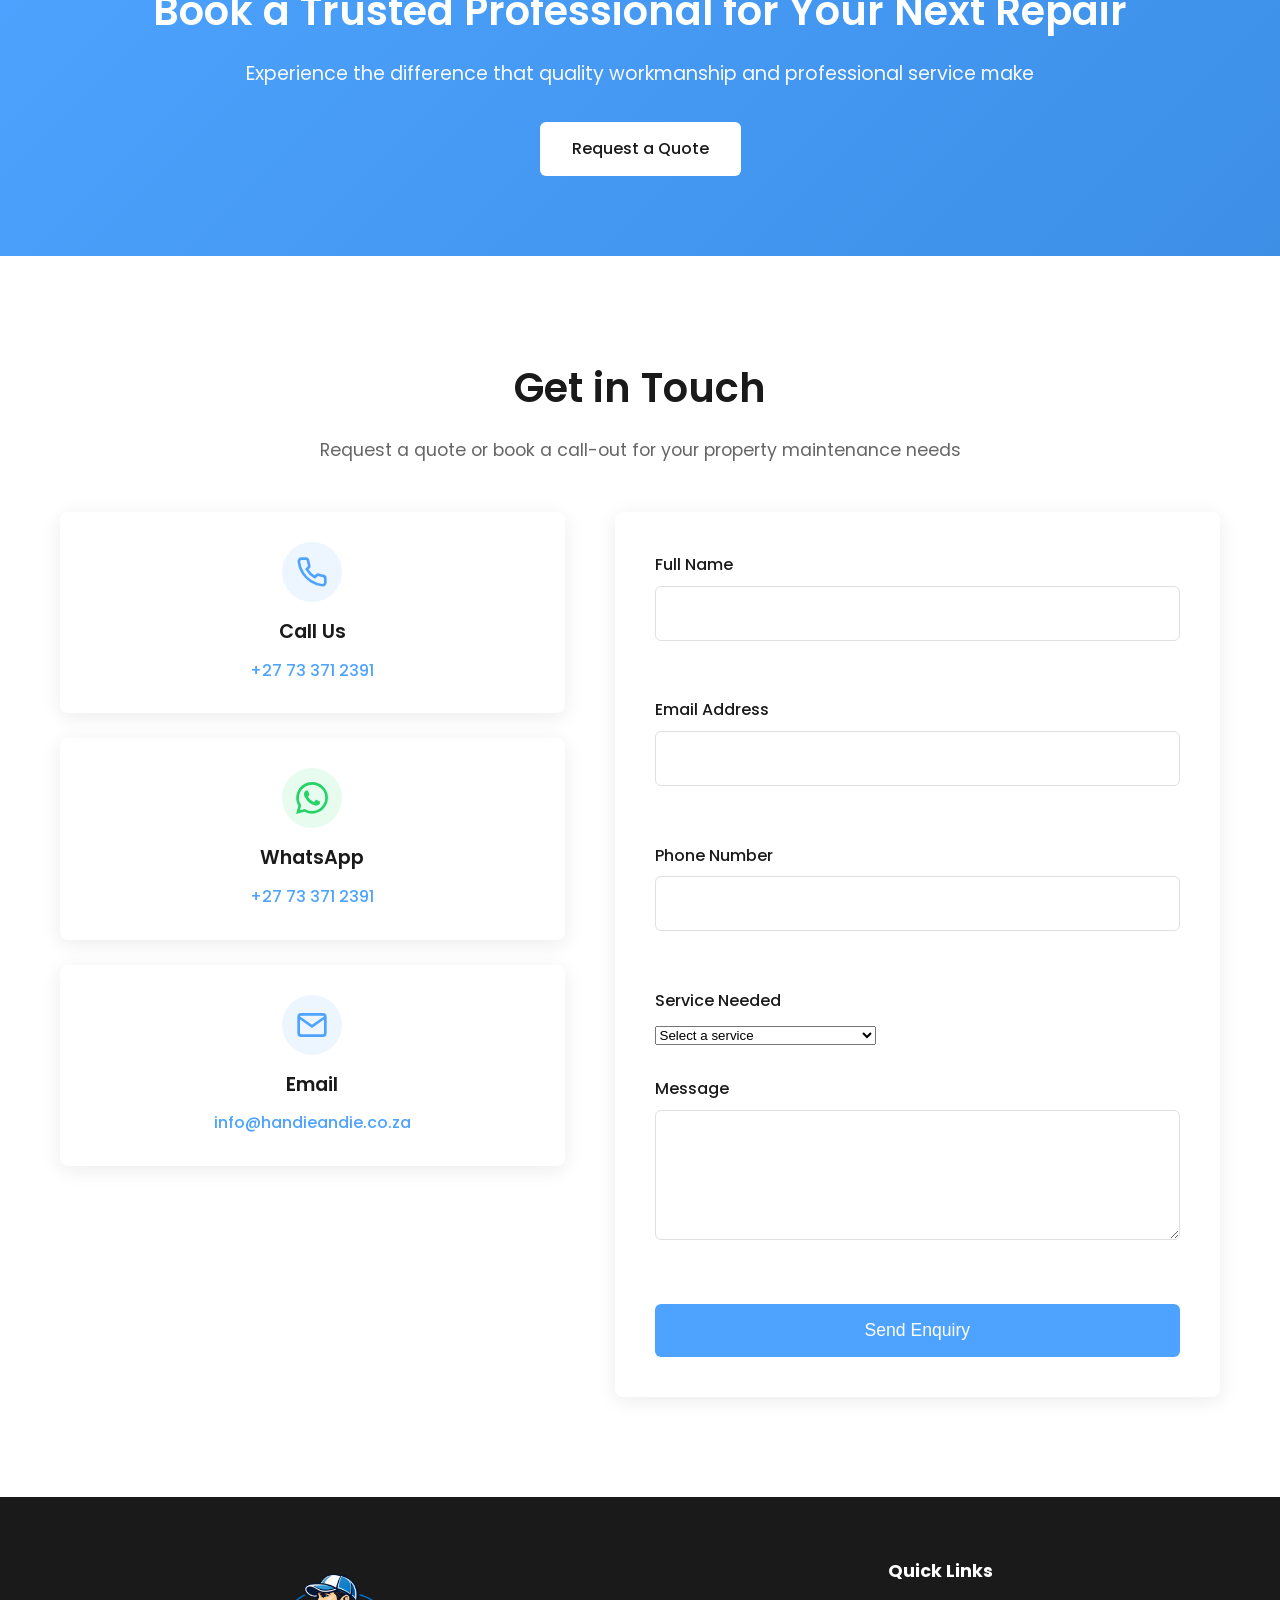
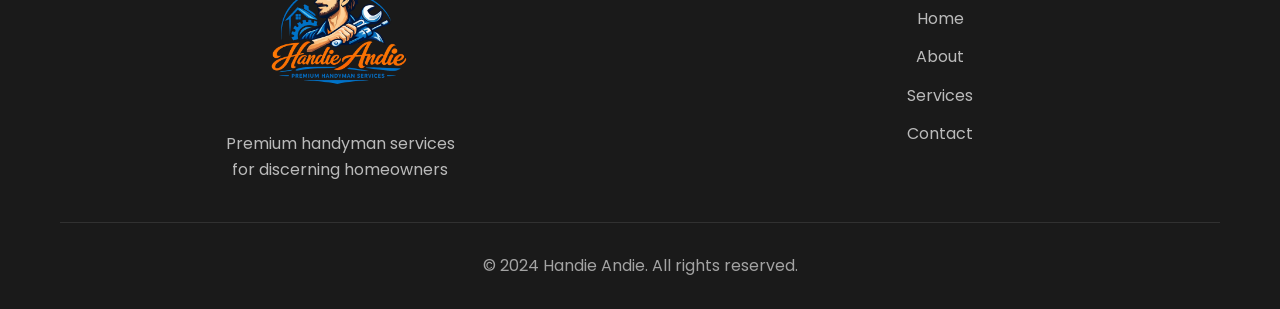
==== commit 715cf8a2: "Enlarge inline brochure and fit expanded image within viewport" ====
--- a/assets/index.html
+++ b/assets/index.html
@@ -45,7 +45,7 @@
     <link rel="preload" as="image" href="assets/images/logo.png">
     
     <!-- Stylesheet -->
-    <link rel="stylesheet" href="css/styles.css?v=4bce96015c69">
+    <link rel="stylesheet" href="css/styles.css?v=0ee7bc34529e">
     <script type="application/ld+json">
     {
       "@context": "https://schema.org",
--- a/assets/css/styles.css
+++ b/assets/css/styles.css
@@ -1261,7 +1261,7 @@
 .special-brochure a:focus-visible { display: block; outline: 3px solid var(--primary-color); outline-offset: 4px; }
 
 /* Side-by-side awareness copy and compact, expandable brochure. */
-.special-awareness-grid { display: grid; grid-template-columns: minmax(0, 1fr) minmax(220px, 320px); align-items: center; gap: 60px; text-align: left; }
+.special-awareness-grid { display: grid; grid-template-columns: minmax(0, 1fr) minmax(300px, 440px); align-items: center; gap: 60px; text-align: left; }
 .special-awareness-copy .section-title, .special-awareness-copy .section-subtitle { text-align: left; }
 .special-awareness-copy .section-subtitle { margin-left: 0; }
 .special-awareness-grid .special-brochure { width: 100%; margin: 0; }
@@ -1271,4 +1271,11 @@
 .brochure-dialog::backdrop { background: rgba(0, 0, 0, 0.8); }
 .brochure-dialog img { width: 100%; height: auto; }
 .brochure-close { position: sticky; top: -48px; float: right; margin-top: -40px; padding: 8px 16px; border: 0; border-radius: 6px; background: var(--primary-color); color: var(--light-color); font: inherit; cursor: pointer; }
-@media (max-width: 768px) { .special-awareness-grid { grid-template-columns: 1fr; gap: 32px; } .special-awareness-grid .special-brochure { max-width: 280px; margin: 0 auto; } }
+@media (max-width: 768px) { .special-awareness-grid { grid-template-columns: 1fr; gap: 32px; } .special-awareness-grid .special-brochure { max-width: 360px; margin: 0 auto; } }
+
+/* Keep the enlarged brochure completely visible within the viewport. */
+.brochure-dialog { box-sizing: border-box; width: fit-content; max-width: 96vw; max-height: 96dvh; padding: 48px 12px 12px; overflow: hidden; }
+.brochure-dialog img { width: auto; height: auto; max-width: calc(96vw - 24px); max-height: calc(96dvh - 60px); object-fit: contain; }
+.special-awareness-copy { min-width: 0; overflow-wrap: break-word; }
+
+.brochure-close { position: absolute; top: 8px; right: 12px; float: none; margin-top: 0; }
